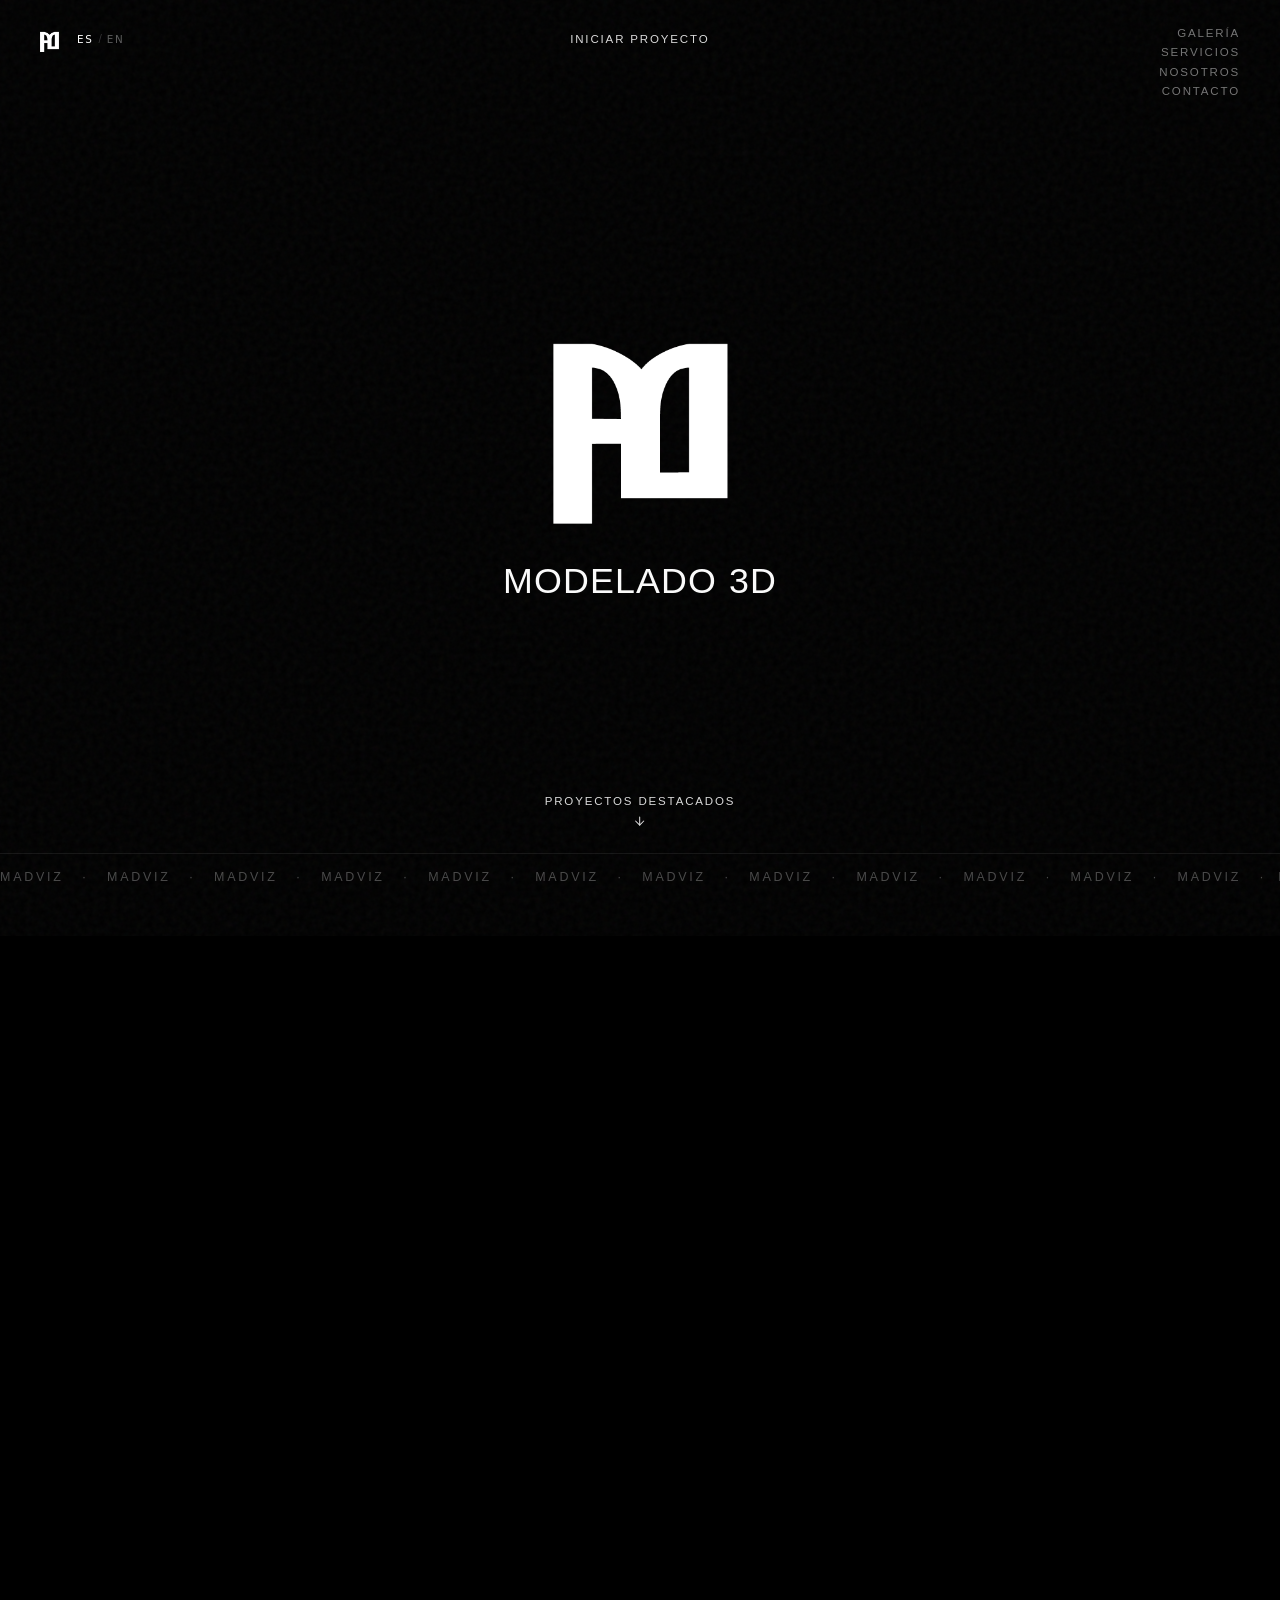
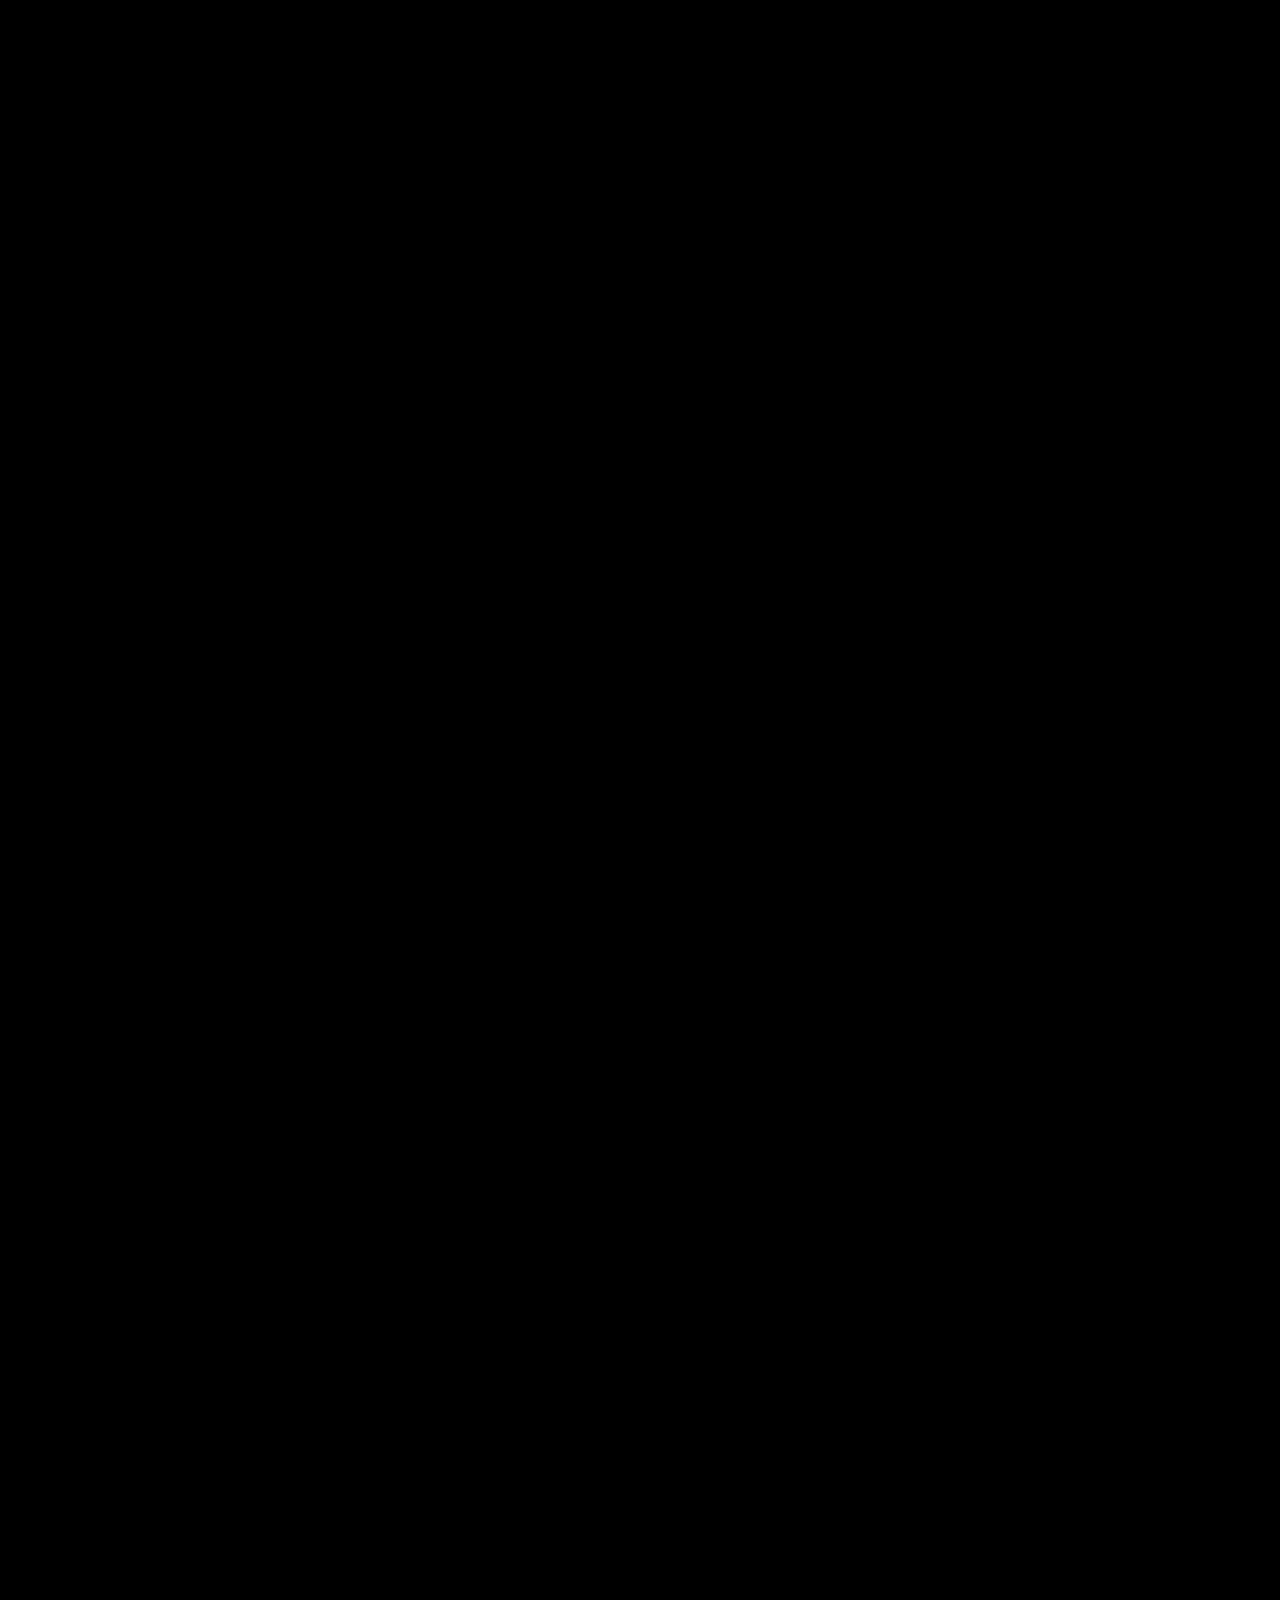
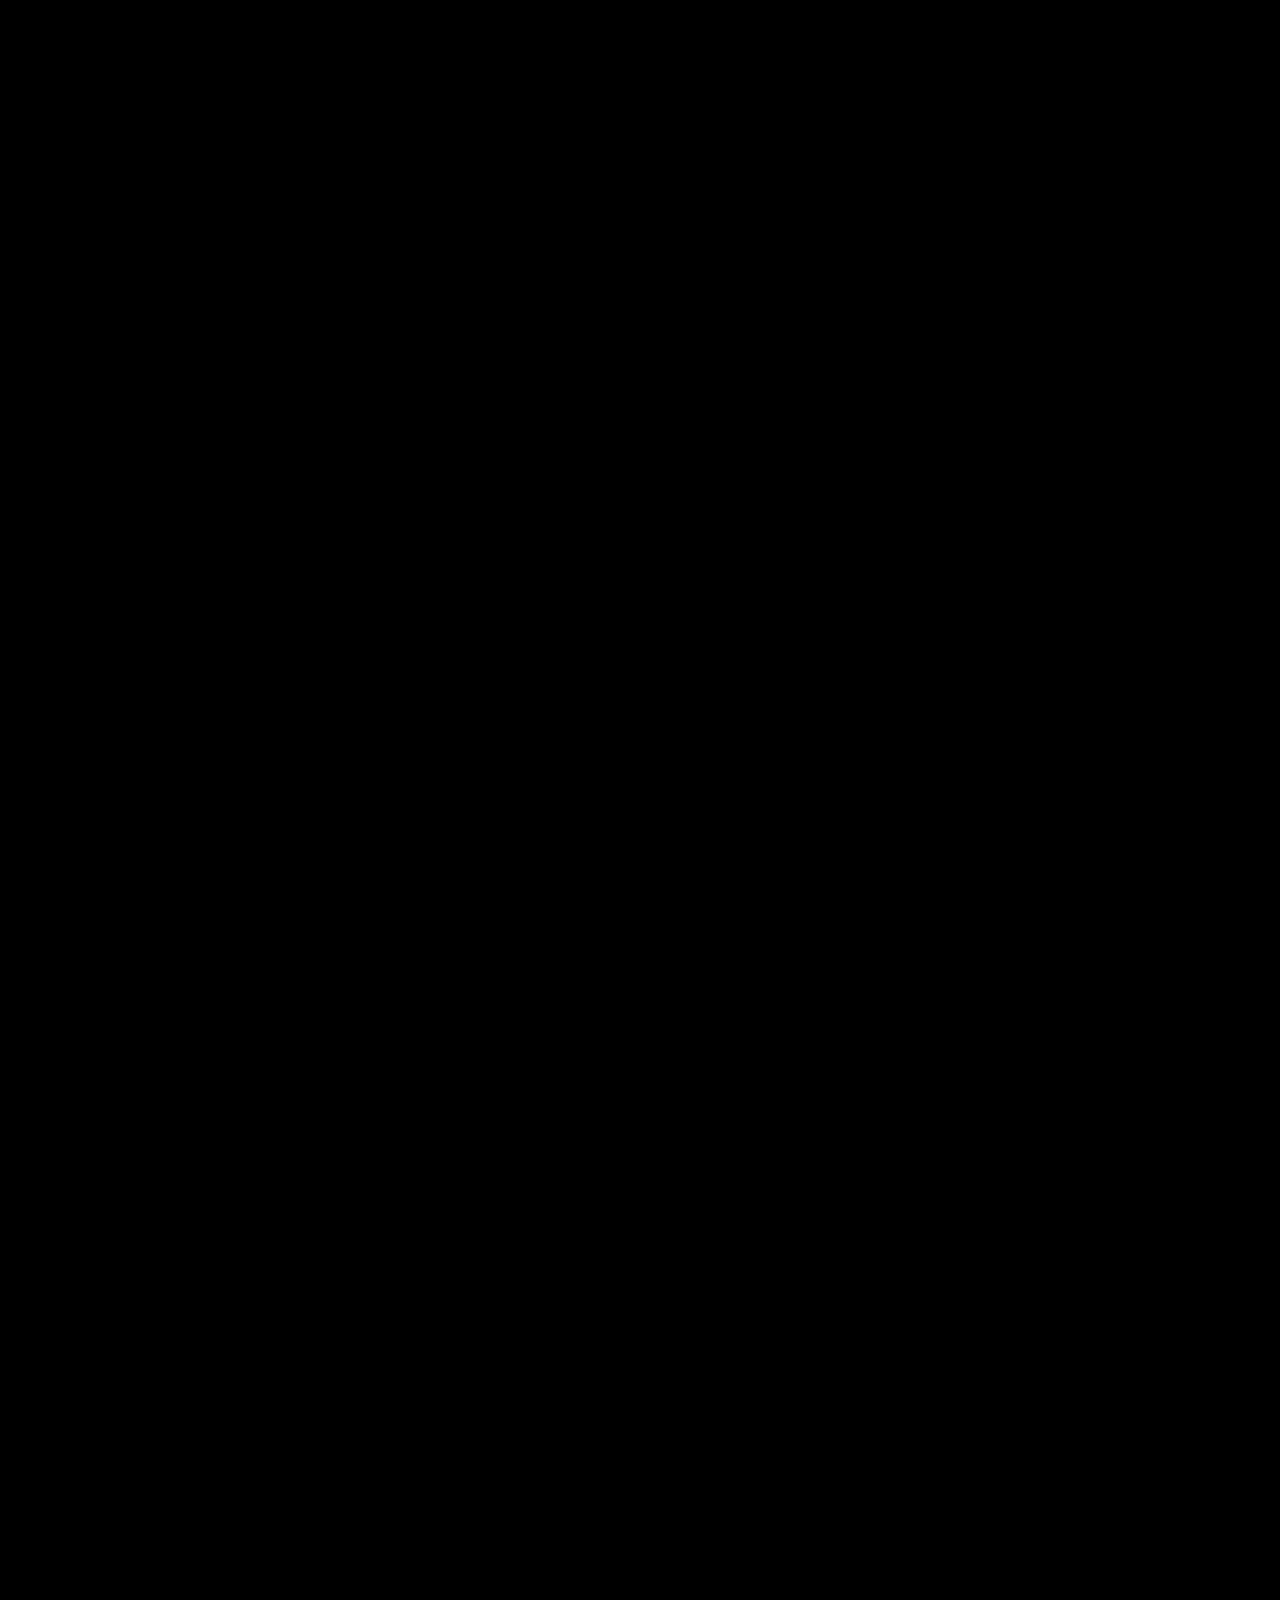
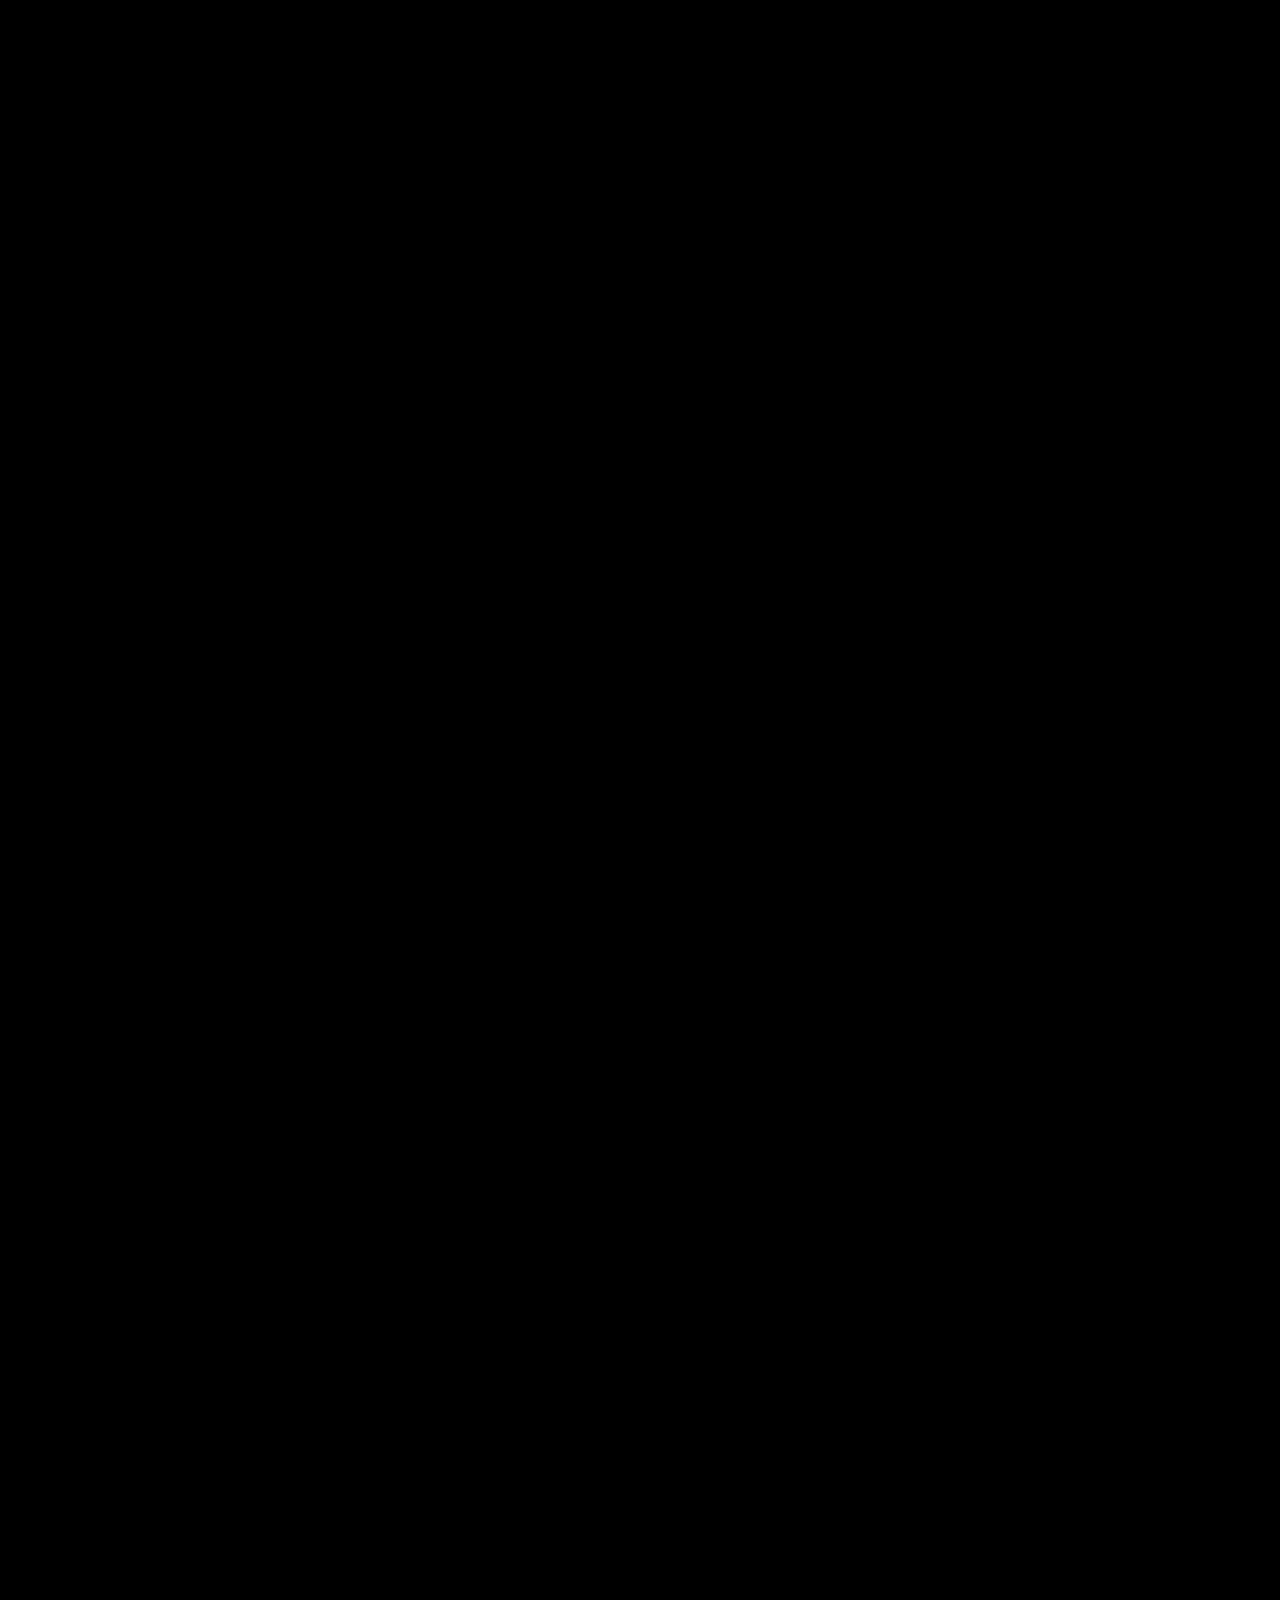
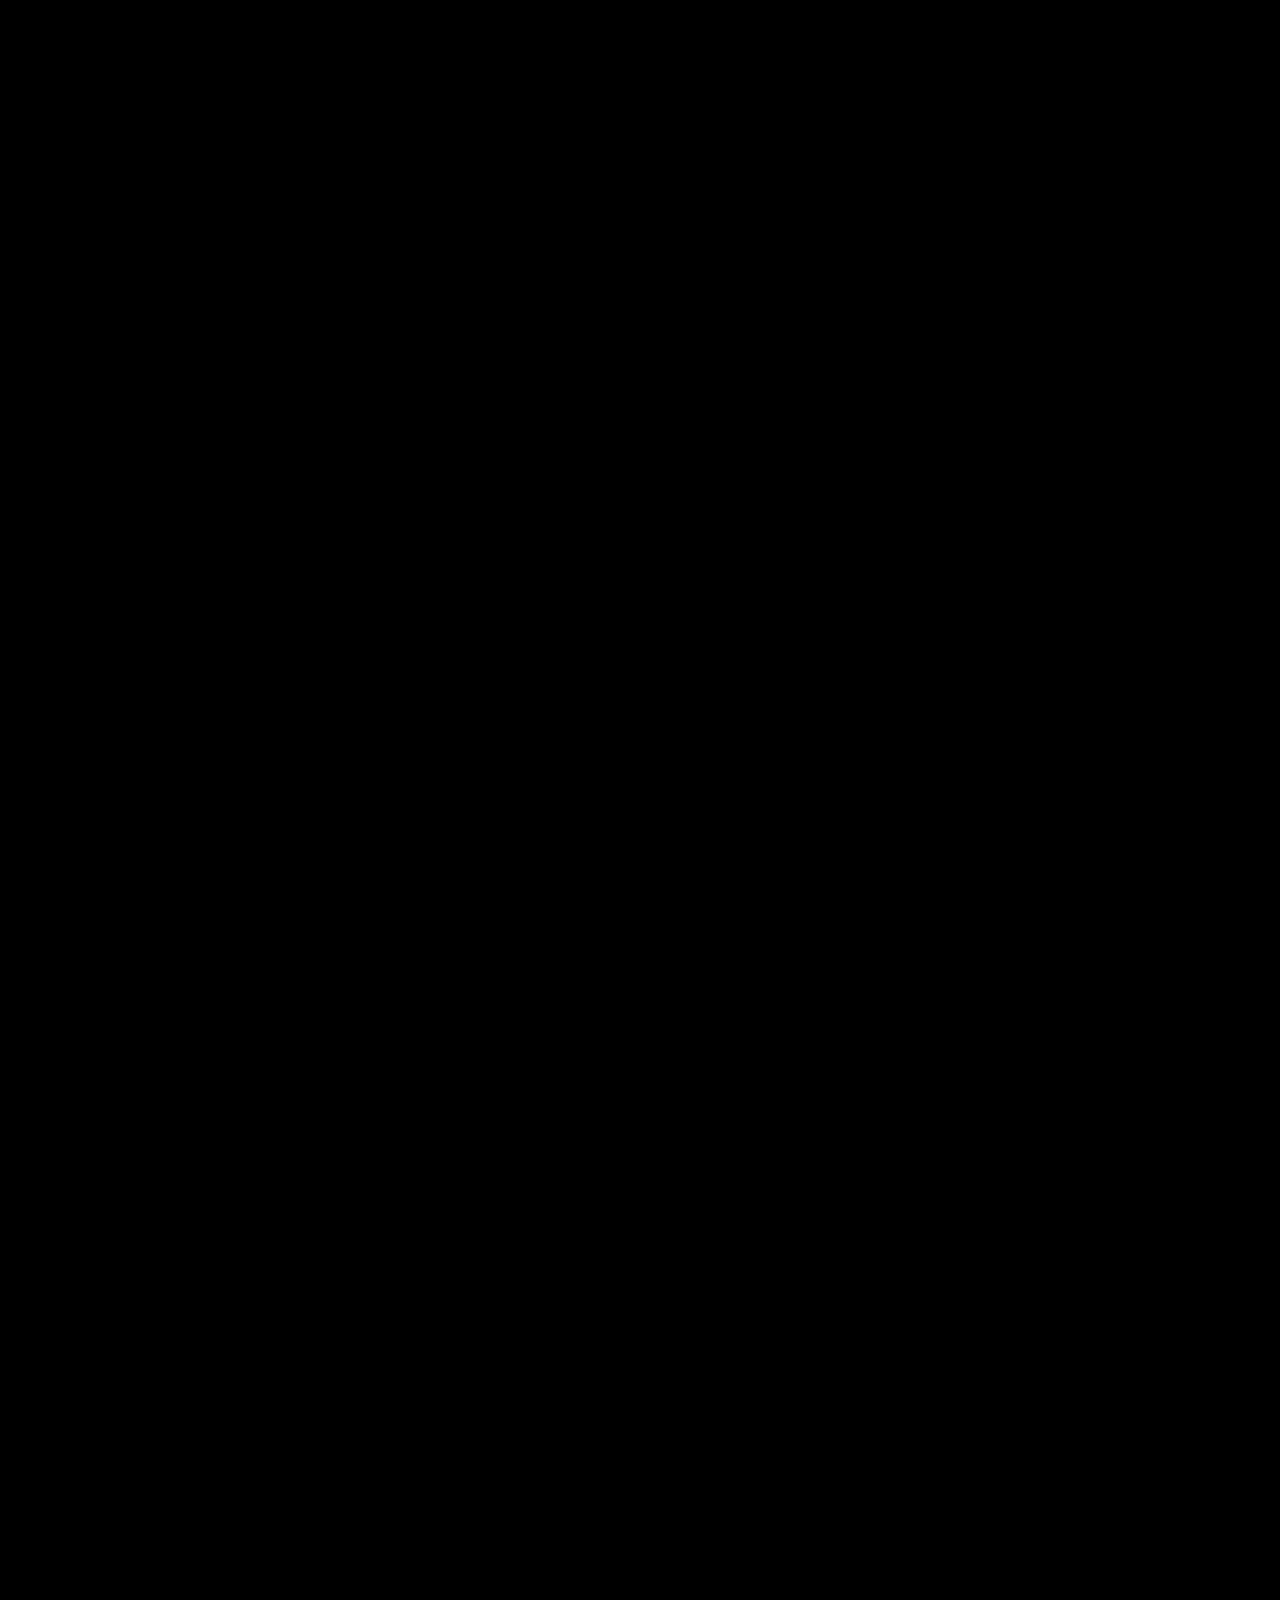
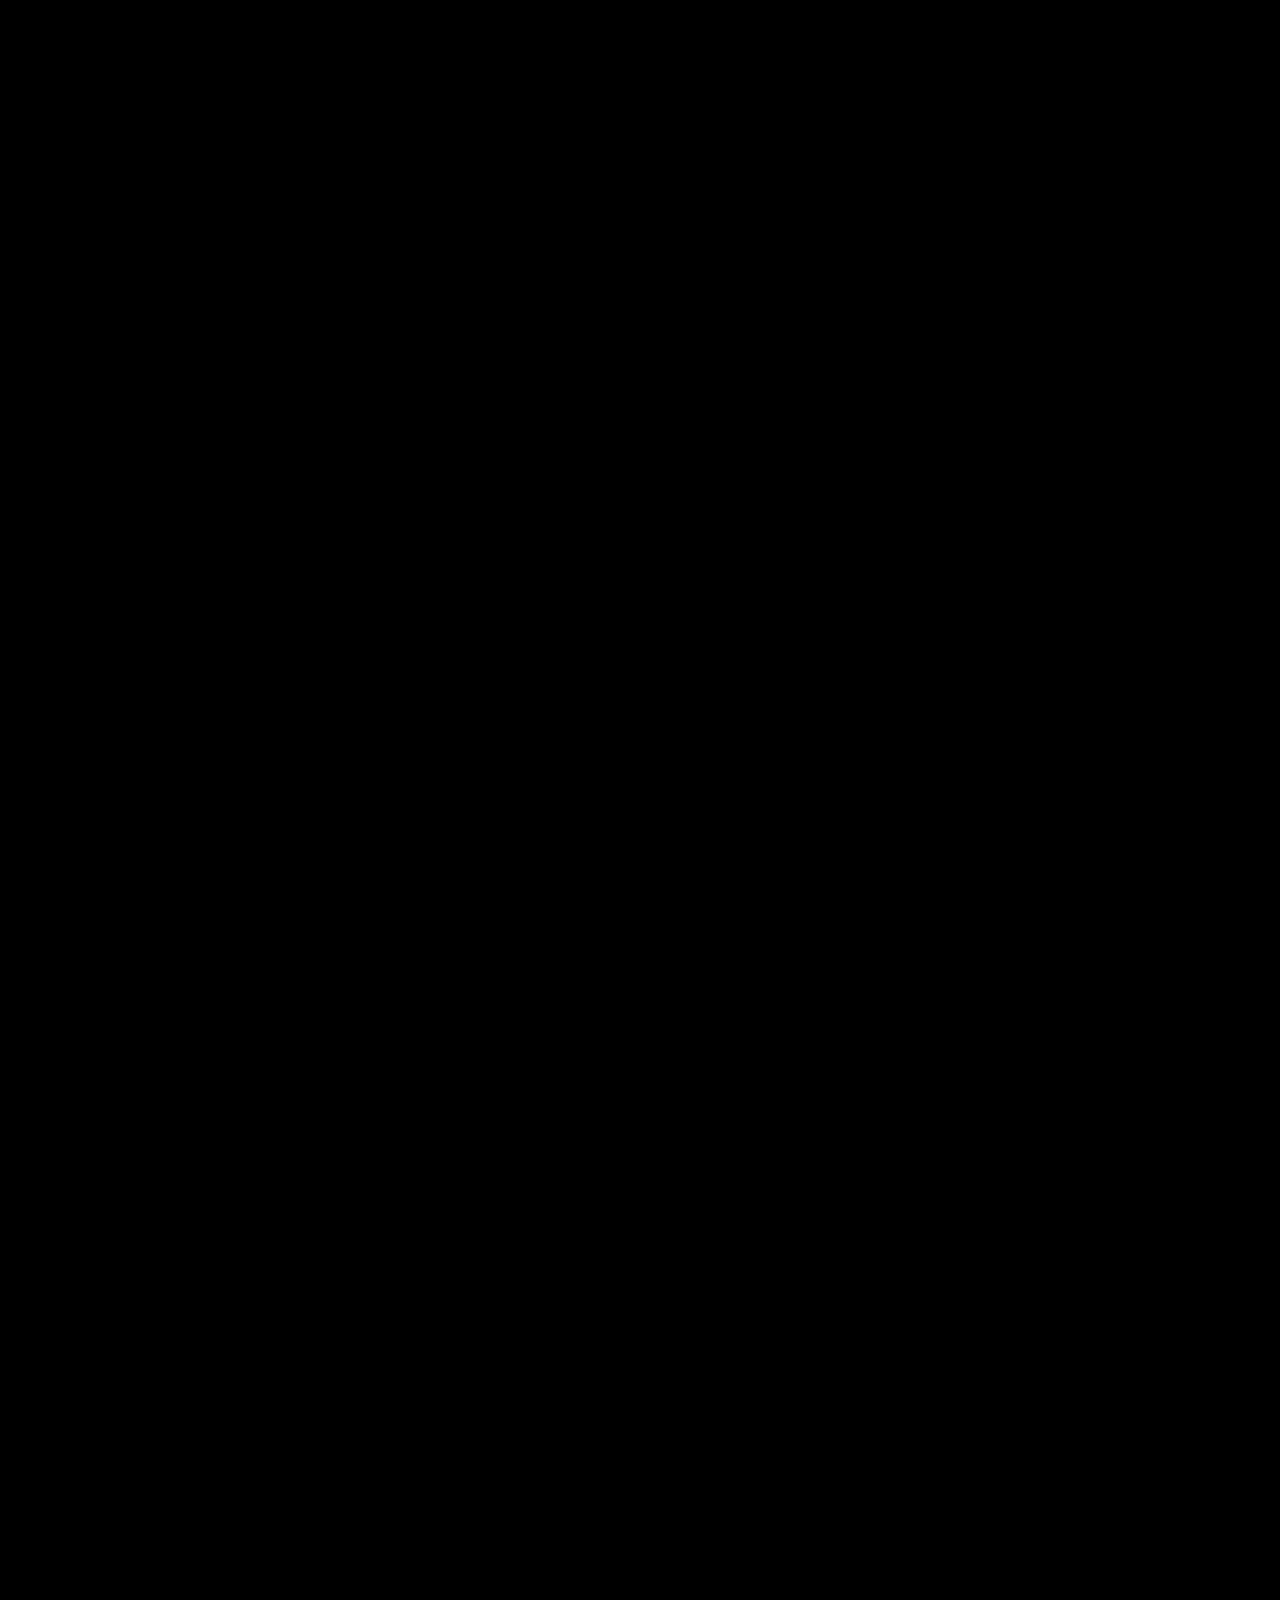
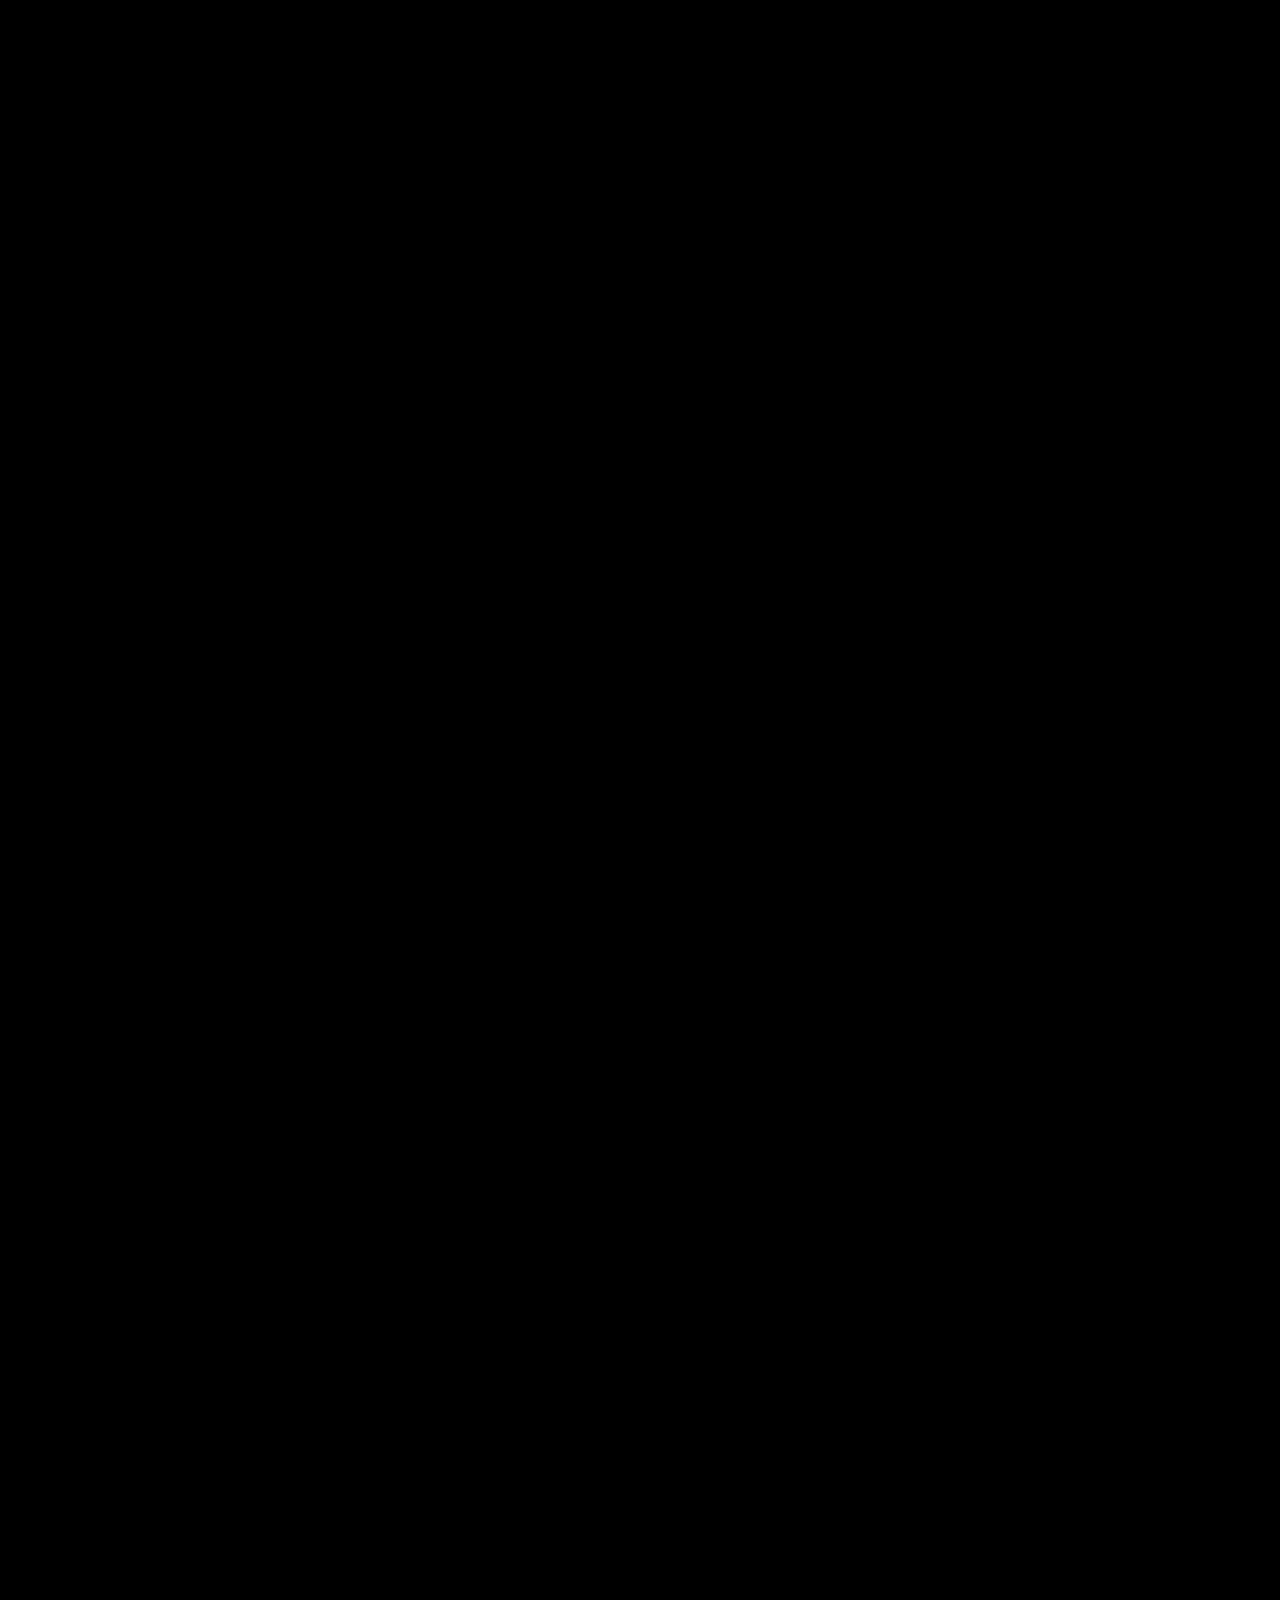
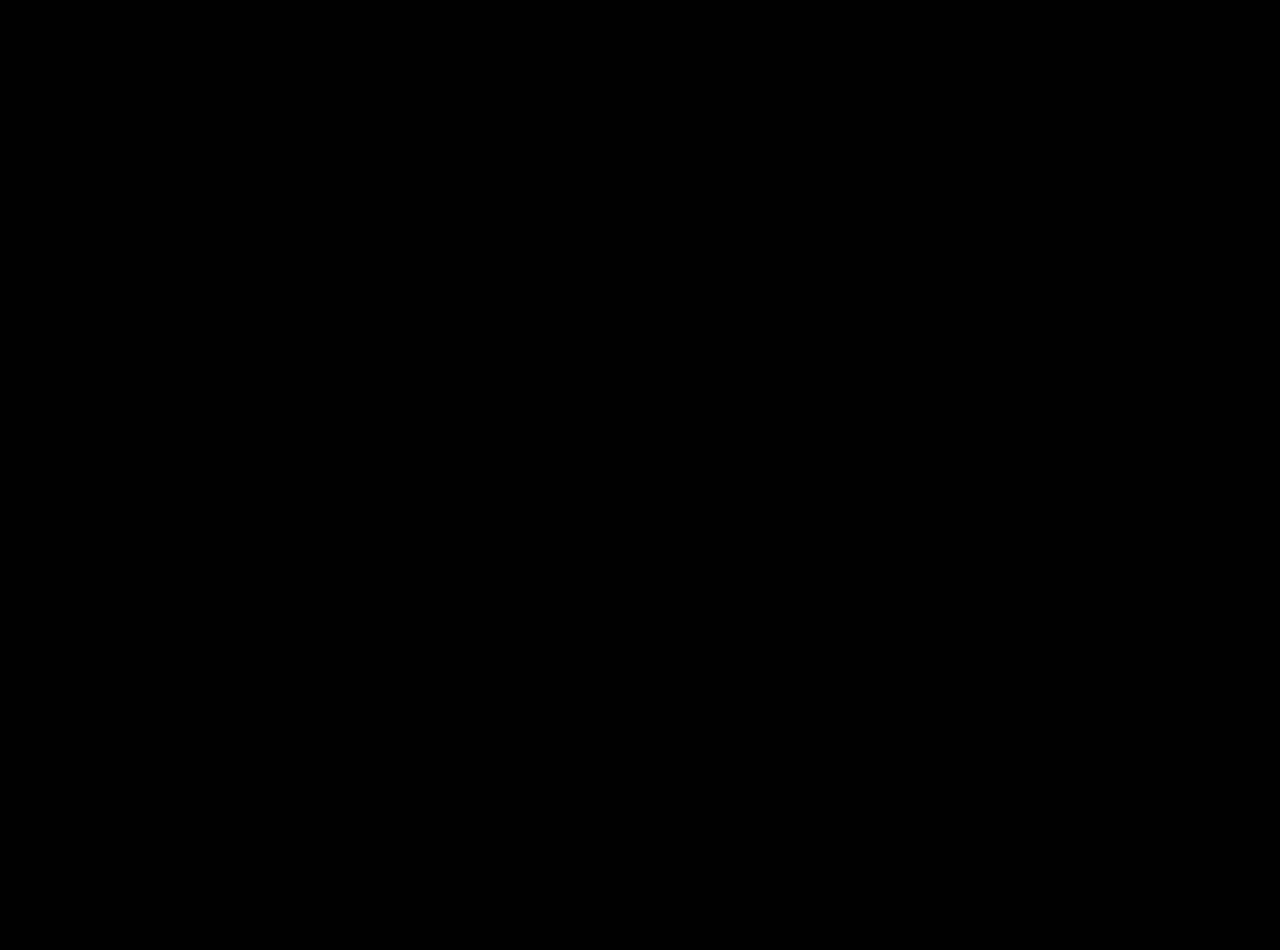
==== index.html @ eae1a510 "Actualizacion de sitio: video mobile vertical optimizado y mejoras de visualizacion" ====
<!DOCTYPE html>
<html lang="es">
<head>
  <meta charset="UTF-8">
  <meta name="viewport" content="width=device-width, initial-scale=1.0">
  <meta name="description" content="MAD 3D Studio — Visualización Arquitectónica, Render 3D y IA. Mar del Plata, Argentina.">
  <title>MADVIZ — Render · Archviz · IA</title>
  <link rel="icon" type="image/png" href="images/logo-bg.png">
  <link rel="stylesheet" href="css/styles.css?v=20260924_v3">
  <style>
    /* Inline fail-safe para garantizar que en móvil NUNCA se muestre Verona aun con caché */
    .video-bg--desktop { display: block; }
    .video-bg--mobile { display: none; }
    html.is-mobile-view .video-bg--desktop { display: none !important; }
    html.is-mobile-view .video-bg--mobile { display: block !important; }
    @media (max-width: 900px), (pointer: coarse), (hover: none) {
      .video-bg--desktop { display: none !important; }
      .video-bg--mobile { display: block !important; }
    }
  </style>
  <script>
    (function() {
      var isMobile = (window.innerWidth <= 900) ||
                     (window.matchMedia && window.matchMedia('(max-width: 900px), (pointer: coarse), (hover: none)').matches) ||
                     /Android|iPhone|iPad|iPod|webOS|BlackBerry|IEMobile|Opera Mini/i.test(navigator.userAgent);
      if (isMobile) {
        document.documentElement.classList.add('is-mobile-view');
      }
    })();
  </script>
</head>
<body class="page-home">

  <!-- ============================================
       MENU OVERLAY (mobile / full-screen)
       ============================================ -->
  <div id="menu-overlay" class="menu-overlay" role="dialog" aria-modal="true" aria-label="Navegación">
    <div class="menu-overlay__header">
      <a href="index.html" class="menu-overlay__logo">
        <img src="images/logo-white.png" alt="MADVIZ">
      </a>
      <button class="menu-overlay__close" aria-label="Cerrar menú">Close</button>
    </div>
    <nav class="menu-overlay__nav">
      <a href="index.html" class="is-active" data-es="Inicio" data-en="Home">Inicio</a>
      <a href="archive.html" data-es="Galería" data-en="Gallery">Galería</a>
      <a href="services.html" data-es="Servicios" data-en="Services">Servicios</a>
      <a href="about.html" data-es="Nosotros" data-en="About">Nosotros</a>
      <a href="#contact" data-es="Contacto" data-en="Contact">Contacto</a>
    </nav>
    <div class="menu-overlay__footer">
      <p>Mar del Plata, Argentina</p>
      <p>© 2025 MAD 3D Studio</p>
    </div>
  </div>


  <!-- ============================================
       HEADER — Logo · ES/EN · Nav
       ============================================ -->
  <header class="site-header">
    <div class="site-header__left">
      <a href="index.html" class="site-header__logo" aria-label="MADVIZ">
        <img src="images/logo-white.png" alt="MADVIZ">
      </a>
      <div class="lang-switcher" aria-label="Idioma">
        <button class="lang-btn is-active" data-lang="es" aria-label="Español">ES</button>
        <span class="lang-sep" aria-hidden="true">/</span>
        <button class="lang-btn" data-lang="en" aria-label="English">EN</button>
      </div>
    </div>

    <div class="header-center">
      <a href="#contact" class="header-cta-btn" data-es="INICIAR PROYECTO" data-en="START A PROJECT">INICIAR PROYECTO</a>
    </div>

    <nav class="site-nav" aria-label="Navegación principal">
      <a href="archive.html" data-es="Galería" data-en="Gallery">Galería</a>
      <a href="services.html" data-es="Servicios" data-en="Services">Servicios</a>
      <a href="about.html" data-es="Nosotros" data-en="About">Nosotros</a>
      <a href="#contact" data-es="Contacto" data-en="Contact">Contacto</a>
      <button class="menu-toggle-mobile" id="menu-toggle" aria-label="Abrir menú">Menu</button>
    </nav>
  </header>


  <!-- Puntero custom dot (monopo style) -->
  <div class="cursor-dot" id="cursor-dot" aria-hidden="true"></div>

  <!-- ============================================
       VIDEO FONDO FIJO (con parallax de mouse + grain)
       ============================================ -->
  <div class="fixed-video-bg" aria-hidden="true">
    <!-- Video Desktop (Horizontal 16:9) -->
    <video class="video-bg video-bg--desktop" autoplay muted loop playsinline webkit-playsinline preload="auto">
      <source src="images/video/Verona%20para%20sitio%20web.mp4" type="video/mp4">
    </video>
    <!-- Video Mobile (Vertical 9:16 - Nativas para WEB) -->
    <video class="video-bg video-bg--mobile" autoplay muted loop playsinline webkit-playsinline preload="auto">
      <source src="images/video/Nativas%20para%20WEB.mp4" type="video/mp4">
    </video>
    <div class="video-bg__overlay"></div>
    <div class="video-bg__grain"></div>
  </div>


  <!-- ============================================
       SCROLLYTELLING STAGE (Home)
       Hero Inicial + 5 Proyectos Cinemáticos
       ============================================ -->
  <main id="gallery" class="scrolly-gallery">
    <div class="scrolly-stage">

      <!-- HERO INICIAL — Logo + Servicios rotativos + Ticker -->
      <div class="hero-stage-layer" id="hero-stage-layer">
        <div class="hero__content">
          <a href="#gallery" class="hero__link" aria-label="Ver proyectos">
            <div class="glitch-logo">
              <img src="images/logo-white.png" alt="MADVIZ" class="hero__logo">
              <div class="glitch-logo__layer glitch-logo__layer--1" aria-hidden="true">
                <img src="images/logo-white.png" alt="">
              </div>
              <div class="glitch-logo__layer glitch-logo__layer--2" aria-hidden="true">
                <img src="images/logo-white.png" alt="">
              </div>
              <div class="glitch-logo__layer glitch-logo__layer--3" aria-hidden="true">
                <img src="images/logo-white.png" alt="">
              </div>
            </div>
            <div class="hero__rotator" id="hero-rotator" aria-live="polite">
              <span class="hero__rotator-item">VISUALIZACIÓN ARQUITECTÓNICA</span>
            </div>
          </a>
        </div>
        <a href="#gallery" class="hero-scroll-btn" id="hero-scroll-projects" aria-label="Ver proyectos destacados">
          <span class="hero-scroll-btn__text" data-es="PROYECTOS DESTACADOS" data-en="FEATURED PROJECTS">PROYECTOS DESTACADOS</span>
          <svg class="hero-scroll-btn__icon" viewBox="0 0 24 24" width="13" height="13" fill="none" stroke="currentColor" stroke-width="1.8" stroke-linecap="round" stroke-linejoin="round" aria-hidden="true">
            <line x1="12" y1="5" x2="12" y2="19"></line>
            <polyline points="19 12 12 19 5 12"></polyline>
          </svg>
        </a>
        <div class="ticker" aria-hidden="true">
          <div class="ticker__track">
            <span class="ticker__item">
              MADVIZ &nbsp;&nbsp;·&nbsp;&nbsp; MADVIZ &nbsp;&nbsp;·&nbsp;&nbsp; MADVIZ &nbsp;&nbsp;·&nbsp;&nbsp; MADVIZ &nbsp;&nbsp;·&nbsp;&nbsp; MADVIZ &nbsp;&nbsp;·&nbsp;&nbsp; MADVIZ &nbsp;&nbsp;·&nbsp;&nbsp; MADVIZ &nbsp;&nbsp;·&nbsp;&nbsp; MADVIZ &nbsp;&nbsp;·&nbsp;&nbsp; MADVIZ &nbsp;&nbsp;·&nbsp;&nbsp; MADVIZ &nbsp;&nbsp;·&nbsp;&nbsp; MADVIZ &nbsp;&nbsp;·&nbsp;&nbsp; MADVIZ &nbsp;&nbsp;·&nbsp;&nbsp;
            </span>
            <span class="ticker__item">
              MADVIZ &nbsp;&nbsp;·&nbsp;&nbsp; MADVIZ &nbsp;&nbsp;·&nbsp;&nbsp; MADVIZ &nbsp;&nbsp;·&nbsp;&nbsp; MADVIZ &nbsp;&nbsp;·&nbsp;&nbsp; MADVIZ &nbsp;&nbsp;·&nbsp;&nbsp; MADVIZ &nbsp;&nbsp;·&nbsp;&nbsp; MADVIZ &nbsp;&nbsp;·&nbsp;&nbsp; MADVIZ &nbsp;&nbsp;·&nbsp;&nbsp; MADVIZ &nbsp;&nbsp;·&nbsp;&nbsp; MADVIZ &nbsp;&nbsp;·&nbsp;&nbsp; MADVIZ &nbsp;&nbsp;·&nbsp;&nbsp; MADVIZ &nbsp;&nbsp;·&nbsp;&nbsp;
            </span>
          </div>
        </div>
      </div>

      <!-- PROYECTO 01 (Fila 1) — Casa Flexa -->
      <div class="project-row" data-project="0">
        <div class="project-header">
          <a href="casa-flexa.html" class="project-title-link" aria-label="Ver galería completa de Casa Flexa">
            <h3 class="project-name" data-es="Casa Flexa" data-en="Casa Flexa">Casa Flexa</h3>
            <span class="project-title-badge">
              <span data-es="Ver galería" data-en="View gallery">Ver galería</span>
              <svg viewBox="0 0 24 24" width="12" height="12" fill="none" stroke="currentColor" stroke-width="2" stroke-linecap="round" stroke-linejoin="round"><line x1="7" y1="17" x2="17" y2="7"></line><polyline points="7 7 17 7 17 17"></polyline></svg>
            </span>
          </a>
        </div>
        <div class="project-grid">
          <a href="images/proyectos/01-casa-flexa/render-01.jpg" class="archive-item" data-index="0" aria-label="Casa Flexa — Render 01" data-project-name="Casa Flexa" data-project-url="casa-flexa.html">
            <img src="images/proyectos/01-casa-flexa/render-01.jpg" alt="Casa Flexa" loading="lazy">
          </a>
          <a href="images/proyectos/01-casa-flexa/render-02.jpeg" class="archive-item" data-index="1" aria-label="Casa Flexa — Render 02" data-project-name="Casa Flexa" data-project-url="casa-flexa.html">
            <img src="images/proyectos/01-casa-flexa/render-02.jpeg" alt="Casa Flexa" loading="lazy">
          </a>
          <a href="images/proyectos/01-casa-flexa/render-03.jpeg" class="archive-item" data-index="2" aria-label="Casa Flexa — Render 03" data-project-name="Casa Flexa" data-project-url="casa-flexa.html">
            <img src="images/proyectos/01-casa-flexa/render-03.jpeg" alt="Casa Flexa" loading="lazy">
          </a>
          <a href="images/proyectos/01-casa-flexa/render-04.jpeg" class="archive-item" data-index="3" aria-label="Casa Flexa — Render 04" data-project-name="Casa Flexa" data-project-url="casa-flexa.html">
            <img src="images/proyectos/01-casa-flexa/render-04.jpeg" alt="Casa Flexa" loading="lazy">
          </a>
        </div>
      </div>

      <!-- PROYECTO 02 (Fila 2) — Edificio Aura I -->
      <div class="project-row" data-project="1">
        <div class="project-header">
          <a href="edificio-aura-i.html" class="project-title-link" aria-label="Ver galería completa de Edificio Aura I">
            <h3 class="project-name" data-es="Edificio Aura I" data-en="Edificio Aura I">Edificio Aura I</h3>
            <span class="project-title-badge">
              <span data-es="Ver galería" data-en="View gallery">Ver galería</span>
              <svg viewBox="0 0 24 24" width="12" height="12" fill="none" stroke="currentColor" stroke-width="2" stroke-linecap="round" stroke-linejoin="round"><line x1="7" y1="17" x2="17" y2="7"></line><polyline points="7 7 17 7 17 17"></polyline></svg>
            </span>
          </a>
        </div>
        <div class="project-grid">
          <a href="images/proyectos/02-edificio-aura-i/render-05.png" class="archive-item" data-index="4" aria-label="Edificio Aura I — Render 05" data-project-name="Edificio Aura I" data-project-url="edificio-aura-i.html">
            <img src="images/proyectos/02-edificio-aura-i/render-05.png" alt="Edificio Aura I" loading="lazy">
          </a>
          <a href="images/proyectos/02-edificio-aura-i/render-06.png" class="archive-item" data-index="5" aria-label="Edificio Aura I — Render 06" data-project-name="Edificio Aura I" data-project-url="edificio-aura-i.html">
            <img src="images/proyectos/02-edificio-aura-i/render-06.png" alt="Edificio Aura I" loading="lazy">
          </a>
          <a href="images/proyectos/02-edificio-aura-i/render-07.png" class="archive-item" data-index="6" aria-label="Edificio Aura I — Render 07" data-project-name="Edificio Aura I" data-project-url="edificio-aura-i.html">
            <img src="images/proyectos/02-edificio-aura-i/render-07.png" alt="Edificio Aura I" loading="lazy">
          </a>
          <a href="images/proyectos/02-edificio-aura-i/render-08.png" class="archive-item" data-index="7" aria-label="Edificio Aura I — Render 08" data-project-name="Edificio Aura I" data-project-url="edificio-aura-i.html">
            <img src="images/proyectos/02-edificio-aura-i/render-08.png" alt="Edificio Aura I" loading="lazy">
          </a>
        </div>
      </div>

      <!-- PROYECTO 03 (Fila 3) — Edificio Verona -->
      <div class="project-row" data-project="2">
        <div class="project-header">
          <a href="edificio-verona.html" class="project-title-link" aria-label="Ver galería completa de Edificio Verona">
            <h3 class="project-name" data-es="Edificio Verona" data-en="Edificio Verona">Edificio Verona</h3>
            <span class="project-title-badge">
              <span data-es="Ver galería" data-en="View gallery">Ver galería</span>
              <svg viewBox="0 0 24 24" width="12" height="12" fill="none" stroke="currentColor" stroke-width="2" stroke-linecap="round" stroke-linejoin="round"><line x1="7" y1="17" x2="17" y2="7"></line><polyline points="7 7 17 7 17 17"></polyline></svg>
            </span>
          </a>
        </div>
        <div class="project-grid">
          <a href="images/proyectos/03-edificio-verona/render-09.jpeg" class="archive-item" data-index="8" aria-label="Edificio Verona — Render 09" data-project-name="Edificio Verona" data-project-url="edificio-verona.html">
            <img src="images/proyectos/03-edificio-verona/render-09.jpeg" alt="Edificio Verona" loading="lazy">
          </a>
          <a href="images/proyectos/03-edificio-verona/render-10.jpeg" class="archive-item" data-index="9" aria-label="Edificio Verona — Render 10" data-project-name="Edificio Verona" data-project-url="edificio-verona.html">
            <img src="images/proyectos/03-edificio-verona/render-10.jpeg" alt="Edificio Verona" loading="lazy">
          </a>
          <a href="images/proyectos/03-edificio-verona/render-11.jpg" class="archive-item" data-index="10" aria-label="Edificio Verona — Render 11" data-project-name="Edificio Verona" data-project-url="edificio-verona.html">
            <img src="images/proyectos/03-edificio-verona/render-11.jpg" alt="Edificio Verona" loading="lazy">
          </a>
          <a href="images/proyectos/03-edificio-verona/render-12.jpeg" class="archive-item" data-index="11" aria-label="Edificio Verona — Render 12" data-project-name="Edificio Verona" data-project-url="edificio-verona.html">
            <img src="images/proyectos/03-edificio-verona/render-12.jpeg" alt="Edificio Verona" loading="lazy">
          </a>
        </div>
      </div>

      <!-- PROYECTO 04 (Fila 4) — Viviendas Chiuso -->
      <div class="project-row" data-project="3">
        <div class="project-header">
          <a href="viviendas-chiuso.html" class="project-title-link" aria-label="Ver galería completa de Viviendas Chiuso">
            <h3 class="project-name" data-es="Viviendas Chiuso" data-en="Viviendas Chiuso">Viviendas Chiuso</h3>
            <span class="project-title-badge">
              <span data-es="Ver galería" data-en="View gallery">Ver galería</span>
              <svg viewBox="0 0 24 24" width="12" height="12" fill="none" stroke="currentColor" stroke-width="2" stroke-linecap="round" stroke-linejoin="round"><line x1="7" y1="17" x2="17" y2="7"></line><polyline points="7 7 17 7 17 17"></polyline></svg>
            </span>
          </a>
        </div>
        <div class="project-grid">
          <a href="images/proyectos/04-viviendas-chiuso/render-13.jpeg" class="archive-item" data-index="12" aria-label="Viviendas Chiuso — Render 13" data-project-name="Viviendas Chiuso" data-project-url="viviendas-chiuso.html">
            <img src="images/proyectos/04-viviendas-chiuso/render-13.jpeg" alt="Viviendas Chiuso" loading="lazy">
          </a>
          <a href="images/proyectos/04-viviendas-chiuso/render-14.jpeg" class="archive-item" data-index="13" aria-label="Viviendas Chiuso — Render 14" data-project-name="Viviendas Chiuso" data-project-url="viviendas-chiuso.html">
            <img src="images/proyectos/04-viviendas-chiuso/render-14.jpeg" alt="Viviendas Chiuso" loading="lazy">
          </a>
          <a href="images/proyectos/04-viviendas-chiuso/render-15.jpeg" class="archive-item" data-index="14" aria-label="Viviendas Chiuso — Render 15" data-project-name="Viviendas Chiuso" data-project-url="viviendas-chiuso.html">
            <img src="images/proyectos/04-viviendas-chiuso/render-15.jpeg" alt="Viviendas Chiuso" loading="lazy">
          </a>
          <a href="images/proyectos/04-viviendas-chiuso/render-16.jpeg" class="archive-item" data-index="15" aria-label="Viviendas Chiuso — Render 16" data-project-name="Viviendas Chiuso" data-project-url="viviendas-chiuso.html">
            <img src="images/proyectos/04-viviendas-chiuso/render-16.jpeg" alt="Viviendas Chiuso" loading="lazy">
          </a>
        </div>
      </div>

      <!-- PROYECTO 05 (Fila 5) — Edificio Ankara II -->
      <div class="project-row" data-project="4">
        <div class="project-header">
          <a href="edificio-ankara-ii.html" class="project-title-link" aria-label="Ver galería completa de Edificio Ankara II">
            <h3 class="project-name" data-es="Edificio Ankara II" data-en="Edificio Ankara II">Edificio Ankara II</h3>
            <span class="project-title-badge">
              <span data-es="Ver galería" data-en="View gallery">Ver galería</span>
              <svg viewBox="0 0 24 24" width="12" height="12" fill="none" stroke="currentColor" stroke-width="2" stroke-linecap="round" stroke-linejoin="round"><line x1="7" y1="17" x2="17" y2="7"></line><polyline points="7 7 17 7 17 17"></polyline></svg>
            </span>
          </a>
        </div>
        <div class="project-grid">
          <a href="images/proyectos/05-edificio-ankara%20ii/render-17.jpg" class="archive-item" data-index="16" aria-label="Edificio Ankara II — Render 17" data-project-name="Edificio Ankara II" data-project-url="edificio-ankara-ii.html">
            <img src="images/proyectos/05-edificio-ankara%20ii/render-17.jpg" alt="Edificio Ankara II" loading="lazy">
          </a>
          <a href="images/proyectos/05-edificio-ankara%20ii/render-18.jpg" class="archive-item" data-index="17" aria-label="Edificio Ankara II — Render 18" data-project-name="Edificio Ankara II" data-project-url="edificio-ankara-ii.html">
            <img src="images/proyectos/05-edificio-ankara%20ii/render-18.jpg" alt="Edificio Ankara II" loading="lazy">
          </a>
          <a href="images/proyectos/05-edificio-ankara%20ii/render-19.jpg" class="archive-item" data-index="18" aria-label="Edificio Ankara II — Render 19" data-project-name="Edificio Ankara II" data-project-url="edificio-ankara-ii.html">
            <img src="images/proyectos/05-edificio-ankara%20ii/render-19.jpg" alt="Edificio Ankara II" loading="lazy">
          </a>
          <a href="images/proyectos/05-edificio-ankara%20ii/render-20.jpg" class="archive-item" data-index="19" aria-label="Edificio Ankara II — Render 20" data-project-name="Edificio Ankara II" data-project-url="edificio-ankara-ii.html">
            <img src="images/proyectos/05-edificio-ankara%20ii/render-20.jpg" alt="Edificio Ankara II" loading="lazy">
          </a>
        </div>
      </div>

      <!-- CAPA FINAL (Scrollytelling) — CONTACTO -->
      <div class="contact-stage-layer" id="contact">
        <div class="contact-stage-content">
          <p class="contact-eyebrow scrolly-contact-item" data-es="Trabajemos juntos" data-en="Let's work together">Trabajemos juntos</p>

          <h2 class="contact-title scrolly-contact-item" data-es="Contacto" data-en="Contact">Contacto</h2>

          <div class="contact-email-wrap scrolly-contact-item">
            <a href="https://mail.google.com/mail/?view=cm&fs=1&to=studiomad.3d@gmail.com"
               target="_blank" rel="noopener"
               class="contact-email">
              studiomad.3d@gmail.com
            </a>
          </div>

          <form id="quick-gmail-form" class="quick-gmail-form" onsubmit="return sendViaGmail(event);">
            <div class="form-group scrolly-contact-item" id="contact-field-subject">
              <label for="gmail-subject" class="form-label" data-es="Asunto" data-en="Subject">Asunto</label>
              <input type="text"
                     id="gmail-subject"
                     class="form-input"
                     value="Quiero cotizar mi proyecto"
                     data-val-es="Quiero cotizar mi proyecto"
                     data-val-en="I want to quote my project"
                     required>
            </div>

            <div class="form-group scrolly-contact-item" id="contact-field-message">
              <label for="gmail-message" class="form-label" data-es="Mensaje" data-en="Message">Mensaje</label>
              <textarea id="gmail-message"
                        class="form-textarea"
                        rows="3"
                        placeholder="Escribe aquí los detalles de tu proyecto (tipología, renders necesarios, plazos)..."
                        data-placeholder-es="Escribe aquí los detalles de tu proyecto (tipología, renders necesarios, plazos)..."
                        data-placeholder-en="Write your project details here (typology, required renders, deadlines)..."
                        required></textarea>
            </div>

            <div class="contact-btn-wrap scrolly-contact-item" id="contact-field-btn">
              <button type="submit" class="contact-send-btn">
                <span data-es="ENVIAR VÍA GMAIL" data-en="SEND VIA GMAIL">ENVIAR VÍA GMAIL</span>
                <svg viewBox="0 0 24 24" width="15" height="15" fill="none" stroke="currentColor" stroke-width="1.8" stroke-linecap="round" stroke-linejoin="round">
                  <line x1="22" y1="2" x2="11" y2="13"></line>
                  <polygon points="22 2 15 22 11 13 2 9 22 2"></polygon>
                </svg>
              </button>
            </div>
          </form>

          <div class="contact-social scrolly-contact-item" id="contact-field-social">
            <a href="https://www.instagram.com/mad__viz/" target="_blank" rel="noopener">Instagram</a>
            <span class="sep">·</span>
            <a href="https://www.behance.net/madviz" target="_blank" rel="noopener">Behance</a>
          </div>
        </div>

        <footer class="contact-stage-footer scrolly-contact-item">
          <p>© 2025 MAD 3D Studio</p>
          <p>Mar del Plata, Argentina</p>
        </footer>
      </div>

    </div>
  </main>


  <!-- ============================================
       LIGHTBOX
       ============================================ -->
  <div id="lightbox" class="lightbox" role="dialog" aria-modal="true" aria-hidden="true">
    <button class="lightbox__close" aria-label="Cerrar">Close</button>
    <button class="lightbox__nav lightbox__nav--prev" aria-label="Anterior">
      <svg viewBox="0 0 24 24" width="28" height="28" fill="none" stroke="currentColor" stroke-width="1.2" stroke-linecap="round" stroke-linejoin="round"><polyline points="15 18 9 12 15 6"></polyline></svg>
    </button>
    <div class="lightbox__stage">
      <img id="lightbox-img" class="lightbox__img" src="" alt="Render">
      <div class="lightbox__info">
        <div class="lightbox__project-meta">
          <span id="lightbox-project-name" class="lightbox__project-name">Casa Flexa</span>
          <a id="lightbox-project-link" href="casa-flexa.html" class="lightbox__project-btn">
            <span data-es="Ver galería del proyecto" data-en="View project gallery">Ver galería del proyecto</span>
            <svg viewBox="0 0 24 24" width="13" height="13" fill="none" stroke="currentColor" stroke-width="1.8" stroke-linecap="round" stroke-linejoin="round">
              <line x1="5" y1="12" x2="19" y2="12"></line>
              <polyline points="12 5 19 12 12 19"></polyline>
            </svg>
          </a>
        </div>
        <span id="lightbox-counter" class="lightbox__counter">01 / 20</span>
      </div>
    </div>
    <button class="lightbox__nav lightbox__nav--next" aria-label="Siguiente">
      <svg viewBox="0 0 24 24" width="28" height="28" fill="none" stroke="currentColor" stroke-width="1.2" stroke-linecap="round" stroke-linejoin="round"><polyline points="9 18 15 12 9 6"></polyline></svg>
    </button>
  </div>


  <!-- GSAP Core & ScrollTrigger (locales) -->
  <script src="js/gsap.min.js"></script>
  <script src="js/ScrollTrigger.min.js"></script>
  <script src="js/main.js?v=20260924_v3"></script>
</body>
</html>
---- css/styles.css ----
/* ============================================
   MADVIZ — Portfolio Website
   Tipografía Oficial: Roobert (monopo.vn)
   Monocromático: #000000 · #ffffff · #6d6d6d
   ============================================ */

/* ---- Fuentes Oficiales monopo.vn (Roobert WOFF2) ---- */
@font-face {
  font-family: 'Roobert';
  src: url('../fonts/Roobert-Light.woff2') format('woff2');
  font-weight: 300;
  font-style: normal;
  font-display: swap;
}

@font-face {
  font-family: 'Roobert';
  src: url('../fonts/Roobert-Regular.woff2') format('woff2');
  font-weight: 400;
  font-style: normal;
  font-display: swap;
}

@font-face {
  font-family: 'Roobert';
  src: url('../fonts/Roobert-Medium.woff2') format('woff2');
  font-weight: 500;
  font-style: normal;
  font-display: swap;
}

@font-face {
  font-family: 'Roobert';
  src: url('../fonts/Roobert-SemiBold.woff2') format('woff2');
  font-weight: 600;
  font-style: normal;
  font-display: swap;
}

@font-face {
  font-family: 'Roobert';
  src: url('../fonts/Roobert-Bold.woff2') format('woff2');
  font-weight: 700;
  font-style: normal;
  font-display: swap;
}

/* Fallback Google Fonts: Raleway (Display consistente en todo el sitio) & Inter */
@import url('https://fonts.googleapis.com/css2?family=Raleway:ital,wght@0,200;0,300;0,400;0,500;0,600;0,700;1,300;1,600&family=Inter:wght@300;400;500;600&display=swap');

/* ---- Variables ---- */
:root {
  /* Colores — monopo DESIGN.md */
  --black:      #000000;   /* Obsidian — texto primario */
  --white:      #ffffff;   /* Paper — texto sobre oscuro */
  --inkstone:   #181818;   /* Footer, secundario */
  --felt:       #6d6d6d;   /* Felt Gray — muted helpers */
  --slate:      #636363;   /* Slate Pill — filled button */
  --ash:        #9a9a9a;   /* Ash Mist — disabled / low-contrast */
  --pewter:     #808080;   /* Pewter — hover mid-tone */

  /* Tipografía oficial consistente en todo el sitio (Inicio, Contacto, Nosotros) */
  --font-display: 'Raleway', 'Inter', -apple-system, BlinkMacSystemFont, sans-serif;
  --font-body:    'Raleway', 'Inter', -apple-system, BlinkMacSystemFont, sans-serif;
  --font-micro:   'Raleway', system-ui, -apple-system, BlinkMacSystemFont, sans-serif;

  /* Ease monopo: cubic-bezier(0.19, 1, 0.22, 1) */
  --ease-fluid: cubic-bezier(0.19, 1, 0.22, 1);
  --ease-std:   cubic-bezier(0.25, 1, 0.5, 1);
  --t-fast:  0.3s;
  --t-mid:   0.7s;
  --t-slow:  1.1s;
  --t-fluid: 1.25s;

  /* Layout — base 4px, max-width 1078px */
  --max-w:      1078px;
  --gap-section: 46px;
  --gap-el:      14px;
  --radius-pill: 75px;
  --radius-card: 0px;
}

/* ---- Reset ---- */
*, *::before, *::after { box-sizing: border-box; margin: 0; padding: 0; }
html { scroll-behavior: smooth; overflow-x: hidden; }
body {
  font-family: var(--font-body);
  color: var(--white);
  background: var(--black);
  overflow-x: hidden;
  -webkit-font-smoothing: antialiased;
  -moz-osx-font-smoothing: grayscale;
}
a { text-decoration: none; color: inherit; }
img { display: block; max-width: 100%; }
button { cursor: pointer; background: none; border: none; padding: 0; color: inherit; }


/* ============================================
   MENU OVERLAY — Full screen, estilo monopo
   ============================================ */
.menu-overlay {
  position: fixed;
  inset: 0;
  background: var(--black);
  z-index: 1000;
  display: flex;
  flex-direction: column;
  padding: 2rem 2.5rem;
  opacity: 0;
  visibility: hidden;
  transition: opacity 0.5s ease, visibility 0.5s ease;
}

.menu-overlay.is-open {
  opacity: 1;
  visibility: visible;
}

/* Cabecera del overlay: logo izq, cerrar der */
.menu-overlay__header {
  display: flex;
  align-items: center;
  justify-content: space-between;
  flex-shrink: 0;
}

/* Logo dentro del menú */
.menu-overlay__logo {
  display: flex;
  align-items: center;
}
.menu-overlay__logo img {
  height: 30px;
  width: auto;
}

/* Botón cerrar — texto "CLOSE" */
.menu-overlay__close {
  font-family: var(--font-display);
  font-size: 0.7rem;
  font-weight: 400;
  letter-spacing: 0.18em;
  color: rgba(255,255,255,0.45);
  text-transform: uppercase;
  transition: color var(--t-fast) ease;
  cursor: pointer;
}
.menu-overlay__close:hover { color: var(--white); }

/* Links del menú — enormes, weight 300, letter-spacing: 0 */
.menu-overlay__nav {
  flex: 1;
  display: flex;
  flex-direction: column;
  justify-content: center;
  gap: 0;
  padding-left: 0;
}

.menu-overlay__nav a {
  font-family: var(--font-display);
  font-size: clamp(3.2rem, 8.5vw, 7rem);
  font-weight: 300;
  line-height: 1.0;
  letter-spacing: 0em;
  color: rgba(255,255,255,0.8);
  text-transform: uppercase;
  display: block;
  transition: color 0.25s ease, opacity 0.25s ease;
}

.menu-overlay__nav a:hover {
  color: var(--white);
}

.menu-overlay__nav a.is-active {
  color: rgba(255,255,255,0.18);
  pointer-events: none;
}


/* Footer del overlay */
.menu-overlay__footer {
  flex-shrink: 0;
  display: flex;
  justify-content: space-between;
  align-items: flex-end;
  padding-top: 2rem;
}

.menu-overlay__footer p {
  font-family: var(--font-display);
  font-size: 0.68rem;
  letter-spacing: 0.12em;
  color: rgba(255,255,255,0.2);
  text-transform: uppercase;
}



/* ============================================
   SITE HEADER — Logo izq · Lang center · Nav der
   Estilo monopo.vn
   ============================================ */
.site-header {
  position: fixed;
  top: 0; left: 0; right: 0;
  z-index: 100;
  padding: 1.6rem 2.5rem;
  display: flex;
  align-items: flex-start;
  justify-content: space-between;
  pointer-events: none;
}

.site-header__left,
.header-center,
.site-nav {
  pointer-events: auto;
}

/* Izquierda del Header: Logo + Selector de idioma ES/EN */
.site-header__left {
  display: flex;
  align-items: center;
  gap: 1.1rem;
  height: 26px;
  flex-shrink: 0;
}

/* Logo izquierda */
.site-header__logo {
  display: flex;
  align-items: center;
  flex-shrink: 0;
}
.site-header__logo img {
  height: 26px;
  width: auto;
  display: block;
}

/* Selector de idioma — justo al lado derecho del logotipo de MAD */
.lang-switcher {
  display: flex;
  align-items: center;
  gap: 5px;
}
.lang-btn {
  font-family: var(--font-micro);
  font-size: 0.65rem;
  font-weight: 400;
  letter-spacing: 0.16em;
  color: rgba(255, 255, 255, 0.35);
  text-transform: uppercase;
  cursor: pointer;
  padding: 0;
  transition: color 0.2s ease;
  background: none;
  border: none;
}
.lang-btn.is-active { color: var(--white); }
.lang-btn:hover:not(.is-active) { color: rgba(255, 255, 255, 0.75); }
.lang-sep {
  font-family: var(--font-micro);
  font-size: 0.62rem;
  color: rgba(255, 255, 255, 0.2);
  user-select: none;
}

/* ---- Centro del Header: INICIAR PROYECTO (Texto sin contorno, centrado) ---- */
.header-center {
  position: absolute;
  left: 50%;
  top: 1.6rem;
  transform: translateX(-50%);
  display: flex;
  align-items: center;
  justify-content: center;
  height: 26px;
  z-index: 105;
  transition: opacity 0.4s ease, transform 0.4s var(--ease-std);
}

body.page-contact .header-center,
body.in-contact-section .header-center {
  opacity: 0;
  pointer-events: none;
  transform: translateX(-50%) translateY(-6px);
}

/* Botón INICIAR PROYECTO — únicamente texto clicable sin contorno ni recuadro */
.header-cta-btn {
  display: inline-block;
  font-family: var(--font-display);
  font-size: 0.72rem;
  font-weight: 500;
  letter-spacing: 0.16em;
  text-transform: uppercase;
  color: var(--white);
  background: none;
  border: none;
  border-radius: 0;
  padding: 0;
  backdrop-filter: none;
  -webkit-backdrop-filter: none;
  box-shadow: none;
  opacity: 0.85;
  transition: opacity 0.25s ease, transform 0.25s var(--ease-std), color 0.25s ease;
  white-space: nowrap;
}
.header-cta-btn:hover {
  opacity: 1;
  color: var(--white);
  transform: translateY(-1px);
}

/* ---- Navegación derecha (vertical tal cual monopo) ---- */
.site-nav {
  display: flex;
  flex-direction: column;
  align-items: flex-end;
  gap: 0.32rem;
  flex-shrink: 0;
}
.site-nav a {
  font-family: var(--font-display);
  font-size: 0.72rem;
  font-weight: 400;
  letter-spacing: 0.16em;
  color: rgba(255, 255, 255, 0.45);
  text-transform: uppercase;
  transition: color 0.25s ease, transform 0.25s var(--ease-std);
  white-space: nowrap;
  line-height: 1.25;
}
.site-nav a:hover {
  color: var(--white);
  transform: translateX(-4px);
}
.site-nav a.is-active {
  color: var(--white);
  opacity: 0.25;
  pointer-events: none;
}

/* Botón mobile — solo visible en pantallas pequeñas */
.menu-toggle-mobile {
  display: none;
  font-family: var(--font-display);
  font-size: 0.7rem;
  font-weight: 400;
  letter-spacing: 0.16em;
  color: rgba(255, 255, 255, 0.5);
  text-transform: uppercase;
  cursor: pointer;
  background: none;
  border: none;
  padding: 4px 0;
  transition: color 0.2s ease;
}
.menu-toggle-mobile:hover { color: var(--white); }

/* Mobile: ocultar links del nav, mostrar botón */
@media (max-width: 768px) {
  .site-nav a { display: none; }
  .menu-toggle-mobile { display: block; }
}



/* ============================================
   FIXED VIDEO BACKGROUND
   ============================================ */
.fixed-video-bg {
  position: fixed;
  inset: 0;
  width: 100%;
  width: 100vw;
  height: 100%;
  height: 100vh;
  height: 100dvh;
  z-index: 0;
  pointer-events: none;
  overflow: hidden;
  background-color: #000000;
}

.video-bg {
  position: absolute;
  inset: 0;
  width: 100%;
  height: 100%;
  object-fit: cover;
  object-position: center;
  border: 0;
  outline: 0;
}

/* En versión escritorio: se reproduce el video horizontal (Verona) */
.video-bg--desktop {
  display: block;
}

/* En versión escritorio: el video vertical de mobile se oculta */
.video-bg--mobile {
  display: none;
}

/* Soporte por clase explícita (resuelve problemas de caché) y por media queries */
html.is-mobile-view .video-bg--desktop {
  display: none !important;
}
html.is-mobile-view .video-bg--mobile {
  display: block !important;
}

@media (max-width: 900px), (pointer: coarse), (hover: none) {
  .video-bg--desktop {
    display: none !important;
  }
  .video-bg--mobile {
    display: block !important;
  }
}

.video-bg__overlay {
  position: absolute;
  inset: 0;
  background: rgba(0, 0, 0, 0.52);
  z-index: 1;
}

/* Capa de Grain / Noise muy sutil sobre el video */
.video-bg__grain {
  position: absolute;
  inset: 0;
  width: 100%;
  height: 100%;
  pointer-events: none;
  z-index: 2;
  opacity: 0.045; /* Muy sutil */
  background-image: url("data:image/svg+xml,%3Csvg viewBox='0 0 200 200' xmlns='http://www.w3.org/2000/svg'%3E%3Cfilter id='noiseFilter'%3E%3CfeTurbulence type='fractalNoise' baseFrequency='0.8' numOctaves='3' stitchTiles='stitch'/%3E%3C/filter%3E%3Crect width='100%25' height='100%25' filter='url(%23noiseFilter)'/%3E%3C/svg%3E");
  background-repeat: repeat;
}


/* ============================================
   PUNTERO CUSTOM — Punto minimalista con estela fluida
   ============================================ */
@media (pointer: fine) {
  body, a, button, .archive-item, input, textarea, select, [role="button"] {
    cursor: none !important;
  }

  .cursor-dot {
    position: fixed;
    top: 0;
    left: 0;
    width: 7px;
    height: 7px;
    background-color: #ffffff;
    border-radius: 50%;
    pointer-events: none;
    z-index: 9999;
    transform: translate(-50%, -50%);
    transition: opacity 0.25s ease, transform 0.22s var(--ease-fluid);
    mix-blend-mode: difference;
    opacity: 0;
    will-change: left, top, transform, opacity;
  }

  .cursor-dot.is-active {
    opacity: 1;
  }

  /* Al posarse sobre enlaces o elementos interactivos: el punto se expande con inversión difference */
  .cursor-dot.is-hovering {
    transform: translate(-50%, -50%) scale(2.8);
  }

  .cursor-dot.is-hidden {
    opacity: 0;
  }

  /* Puntos de la pequeña estela (trail) */
  .cursor-trail-dot {
    position: fixed;
    top: 0;
    left: 0;
    width: 7px;
    height: 7px;
    background-color: #ffffff;
    border-radius: 50%;
    pointer-events: none;
    z-index: 9998;
    transform: translate(-50%, -50%);
    mix-blend-mode: difference;
    opacity: 0;
    will-change: left, top, transform, opacity;
  }
}

@media (pointer: coarse) {
  .cursor-dot,
  .cursor-trail-dot {
    display: none !important;
  }
}


/* ============================================
   HOME – HERO INICIAL
   ============================================ */
.hero {
  position: relative;
  width: 100%;
  height: 100vh;
  display: flex;
  flex-direction: column;
  align-items: center;
  justify-content: center;
  z-index: 2;
}

/* Contenido central: Logo + Servicios rotativos */
.hero__content {
  position: relative;
  z-index: 2;
  display: flex;
  flex-direction: column;
  align-items: center;
  text-align: center;
  width: 100%;
  max-width: 100vw;
  padding: 0 1.5rem;
  opacity: 1;
}

.hero__link {
  display: flex;
  flex-direction: column;
  align-items: center;
  gap: 1.8rem;
  width: 100%;
  max-width: 95vw;
  color: inherit;
  text-decoration: none;
}

/* ============================================
   GLITCH EFFECT — MAD Logo Cracked Fracture
   ============================================ */
.glitch-logo {
  position: relative;
  display: inline-block;
  cursor: pointer;
  line-height: 0;
  overflow: visible;
}

.glitch-logo .hero__logo {
  width: clamp(105px, 15vw, 175px);
  height: auto;
  display: block;
  position: relative;
  z-index: 1;
  transition: transform 0.2s ease;
  flex-shrink: 0;
}

.glitch-logo__layer {
  position: absolute;
  inset: 0;
  width: 100%;
  height: 100%;
  opacity: 0;
  pointer-events: none;
  z-index: 2;
}

.glitch-logo__layer img {
  width: 100%;
  height: 100%;
  object-fit: contain;
  display: block;
}

/* Capa 1: Fractura superior con desfase Cian controlado */
.glitch-logo__layer--1 {
  filter: drop-shadow(-4px 0 #00ffff);
}

/* Capa 2: Fractura inferior con desfase Magenta controlado */
.glitch-logo__layer--2 {
  filter: drop-shadow(4px 0 #ff0055);
}

/* Capa 3: Fractura central blanca que parte el logo */
.glitch-logo__layer--3 {
  filter: drop-shadow(0 -2px rgba(255, 255, 255, 0.8));
}

/* En hover: se activan las fracturas quebradas y el jitter */
.glitch-logo:hover .hero__logo {
  animation: glitch-jitter 0.22s infinite;
}

.glitch-logo:hover .glitch-logo__layer--1 {
  opacity: 0.95;
  animation: glitch-crack-1 0.36s steps(2, end) infinite;
}

.glitch-logo:hover .glitch-logo__layer--2 {
  opacity: 0.95;
  animation: glitch-crack-2 0.3s steps(2, end) infinite;
}

.glitch-logo:hover .glitch-logo__layer--3 {
  opacity: 0.85;
  animation: glitch-crack-3 0.42s steps(2, start) infinite;
}

/* Micro-glitch en el logo del header y contacto */
.site-header__logo:hover img,
.contact-logo a:hover img {
  filter: drop-shadow(-2px 0 #00ffff) drop-shadow(2px 0 #ff0055);
  animation: glitch-jitter 0.22s infinite;
}

/* Jitter sutil y rápido del logo base */
@keyframes glitch-jitter {
  0%   { transform: translate(0, 0); }
  25%  { transform: translate(-2px, 1px); }
  50%  { transform: translate(1.5px, -1px); }
  75%  { transform: translate(-1px, 0.5px); }
  100% { transform: translate(0, 0); }
}

/* Fractura 1: Quiebra la mitad superior del logo hacia la izquierda */
@keyframes glitch-crack-1 {
  0% {
    clip-path: polygon(0 0, 100% 0, 100% 42%, 0 50%);
    transform: translate(-9px, -2px) skewX(-4deg);
  }
  25% {
    clip-path: polygon(0 58%, 100% 48%, 100% 100%, 0 100%);
    transform: translate(11px, 3px) skewX(5deg);
  }
  50% {
    clip-path: polygon(0 10%, 100% 5%, 100% 68%, 0 76%);
    transform: translate(-12px, 1px) skewX(-6deg);
  }
  75% {
    clip-path: polygon(0 35%, 100% 28%, 100% 88%, 0 82%);
    transform: translate(8px, -2px) skewX(4deg);
  }
  100% {
    clip-path: polygon(0 0, 100% 0, 100% 42%, 0 50%);
    transform: translate(-9px, -2px) skewX(-4deg);
  }
}

/* Fractura 2: Quiebra la mitad inferior del logo hacia la derecha */
@keyframes glitch-crack-2 {
  0% {
    clip-path: polygon(0 45%, 100% 38%, 100% 90%, 0 85%);
    transform: translate(10px, 2px) skewX(6deg);
  }
  25% {
    clip-path: polygon(0 0, 100% 0, 100% 32%, 0 40%);
    transform: translate(-11px, -3px) skewX(-5deg);
  }
  50% {
    clip-path: polygon(0 62%, 100% 54%, 100% 100%, 0 100%);
    transform: translate(8px, 3px) skewX(4deg);
  }
  75% {
    clip-path: polygon(0 18%, 100% 22%, 100% 65%, 0 58%);
    transform: translate(-13px, 1px) skewX(-6deg);
  }
  100% {
    clip-path: polygon(0 45%, 100% 38%, 100% 90%, 0 85%);
    transform: translate(10px, 2px) skewX(6deg);
  }
}

/* Fractura 3: Corte horizontal central desfasado */
@keyframes glitch-crack-3 {
  0% {
    clip-path: inset(32% 0 38% 0);
    transform: translate(-8px, 1px);
  }
  33% {
    clip-path: inset(62% 0 12% 0);
    transform: translate(9px, -1px);
  }
  66% {
    clip-path: inset(8% 0 68% 0);
    transform: translate(-10px, 2px);
  }
  100% {
    clip-path: inset(32% 0 38% 0);
    transform: translate(-8px, 1px);
  }
}

/* Rotador de servicios — animado con GSAP (Split characters, staggered wave) */
.hero__rotator {
  min-height: clamp(2.4rem, 4.8vw, 3.6rem);
  width: 100%;
  max-width: 950px;
  display: flex;
  align-items: center;
  justify-content: center;
  position: relative;
  overflow: visible;
  perspective: 900px;
  text-transform: uppercase;
}

.hero__rotator-item {
  display: inline-block;
  font-family: var(--font-display);
  font-size: clamp(1.25rem, 2.8vw, 2.5rem); /* Agrandado un 20% */
  font-weight: 300; /* Mismo peso (300) y estilo que Contacto y Nosotros */
  line-height: 1.15;
  letter-spacing: 0.03em;
  color: rgba(255, 255, 255, 0.98);
  white-space: nowrap;
  text-align: center;
  text-transform: uppercase;
  transform-style: preserve-3d;
}

.char-word {
  display: inline-block;
  white-space: nowrap;
  transform-style: preserve-3d;
  font-family: var(--font-display);
  font-weight: 300;
  text-transform: uppercase;
}

.char-item {
  display: inline-block;
  will-change: transform, opacity;
  transform-style: preserve-3d;
  backface-visibility: hidden;
  font-family: var(--font-display);
  font-weight: 300;
  text-transform: uppercase;
}

.char-space {
  display: inline-block;
  width: 0.32em;
  font-family: var(--font-display);
  font-weight: 300;
}

@media (max-width: 650px) {
  .hero__rotator-item {
    font-size: clamp(1rem, 4.4vw, 1.45rem);
  }
}

/* Botón / Indicador scroll "Proyectos destacados" */
.hero-scroll-btn {
  position: absolute;
  bottom: 4.5rem;
  left: 50%;
  transform: translateX(-50%);
  z-index: 4;
  display: inline-flex;
  flex-direction: column;
  align-items: center;
  gap: 0.45rem;
  font-family: var(--font-display);
  font-size: 0.72rem;
  font-weight: 400;
  letter-spacing: 0.16em;
  text-transform: uppercase;
  color: var(--white);
  background: none;
  border: none;
  border-radius: 0;
  padding: 0;
  box-shadow: none;
  text-decoration: none;
  opacity: 0.85;
  transition: opacity 0.25s ease, transform 0.25s var(--ease-std), color 0.25s ease;
  white-space: nowrap;
  cursor: pointer;
}

.hero-scroll-btn:hover {
  opacity: 1;
  color: var(--white);
  transform: translateX(-50%) translateY(2px);
}

.hero-scroll-btn__icon {
  width: 14px;
  height: 14px;
  display: block;
  stroke: currentColor;
  stroke-width: 1.8;
  animation: heroArrowFloat 2.2s ease-in-out infinite;
  transition: transform 0.25s ease;
}

.hero-scroll-btn:hover .hero-scroll-btn__icon {
  animation: none;
  transform: translateY(4px);
}

@keyframes heroArrowFloat {
  0%, 100% { transform: translateY(0); }
  50%      { transform: translateY(4px); }
}

@media (max-width: 768px) {
  .hero-scroll-btn {
    bottom: 3.8rem;
    font-size: 0.65rem;
    letter-spacing: 0.14em;
  }
}

/* Ticker / Marquee */
.ticker {
  position: absolute;
  bottom: 0;
  left: 0;
  right: 0;
  z-index: 3;
  overflow: hidden;
  padding: 1rem 0;
  border-top: 1px solid rgba(255,255,255,0.08);
}

.ticker__track {
  display: flex;
  white-space: nowrap;
  animation: marquee 40s linear infinite;
}

.ticker__item {
  font-family: var(--font-display);
  font-size: clamp(0.62rem, 1vw, 0.78rem);
  font-weight: 300;
  letter-spacing: 0.22em;
  color: rgba(255,255,255,0.28);
  text-transform: uppercase;
  flex-shrink: 0;
}

@keyframes marquee {
  from { transform: translateX(0); }
  to   { transform: translateX(-50%); }
}


/* ============================================
   SCROLLYTELLING GALLERY (Home)
   Pinned stage: Hero inicial + una fila de proyecto a la vez
   ============================================ */
.scrolly-gallery {
  position: relative;
  width: 100%;
  height: 100vh;
  z-index: 2;
  overflow: hidden;
}

.scrolly-stage {
  position: relative;
  width: 100%;
  height: 100vh;
  overflow: hidden;
  display: flex;
  align-items: center;
  justify-content: center;
}

/* Capa del Hero integrada en el escenario fijado */
.hero-stage-layer {
  position: absolute;
  inset: 0;
  width: 100%;
  height: 100%;
  display: flex;
  flex-direction: column;
  align-items: center;
  justify-content: center;
  z-index: 50;
  pointer-events: auto;
  opacity: 1;
  visibility: visible;
}

.project-row {
  position: absolute;
  top: 50%;
  left: 0;
  right: 0;
  margin: 0 auto;
  transform: translateY(-50%);
  width: 100%;
  padding: 0 2.5rem;
  box-sizing: border-box;
  display: flex;
  flex-direction: column;
  gap: 1rem;
  opacity: 0;
  visibility: hidden;
  pointer-events: none;
}

.project-row.is-active {
  opacity: 1;
  visibility: visible;
  pointer-events: auto;
}

.project-header {
  display: flex;
  align-items: center;
  width: 100%;
  border-bottom: 1px solid rgba(255, 255, 255, 0.08);
  padding-bottom: 0.5rem;
}

.project-title-link {
  display: inline-flex;
  align-items: center;
  gap: 0.85rem;
  text-decoration: none;
  color: inherit;
  transition: opacity 0.22s ease;
  cursor: pointer;
}

.project-name {
  font-family: var(--font-display);
  font-size: clamp(0.75rem, 1.1vw, 0.88rem);
  font-weight: 500;
  letter-spacing: 0.22em;
  color: rgba(255, 255, 255, 0.75);
  text-transform: uppercase;
  transition: color 0.22s ease;
}

.project-title-link:hover .project-name {
  color: #fff;
}

.project-title-badge {
  display: inline-flex;
  align-items: center;
  gap: 0.35rem;
  font-family: var(--font-display);
  font-size: 0.62rem;
  font-weight: 400;
  letter-spacing: 0.14em;
  text-transform: uppercase;
  color: rgba(255, 255, 255, 0.4);
  border: 1px solid rgba(255, 255, 255, 0.16);
  background: rgba(255, 255, 255, 0.04);
  border-radius: 999px;
  padding: 3px 9px;
  transition: all 0.22s ease;
}

.project-title-badge svg {
  transition: transform 0.22s ease;
}

.project-title-link:hover .project-title-badge {
  color: #fff;
  border-color: rgba(255, 255, 255, 0.45);
  background: rgba(255, 255, 255, 0.12);
  transform: translateX(3px);
}

.project-title-link:hover .project-title-badge svg {
  transform: translate(1px, -1px);
}

.project-grid {
  display: grid;
  grid-template-columns: repeat(4, 1fr);
  gap: 10px;
  width: 100%;
  align-items: center;
}

.project-grid .archive-item {
  position: relative;
  overflow: hidden;
  aspect-ratio: 3 / 4;
  width: 100%;
  background: #0a0a0a;
  display: block;
  cursor: pointer;
  will-change: transform, opacity;
}

.project-grid .archive-item img {
  width: 100%;
  height: 100%;
  object-fit: cover;
  display: block;
  filter: grayscale(100%) brightness(0.5);
  will-change: filter, transform;
  transition: transform 0.4s var(--ease-std);
}

.project-grid .archive-item:hover img {
  transform: scale(1.03);
}

@media (max-width: 900px) {
  .project-row {
    padding: 0 1rem;
    top: 50%;
    transform: translateY(-50%);
    gap: 0.5rem;
    max-width: 460px;
  }

  .project-header {
    padding-bottom: 0.35rem;
  }

  .project-name {
    font-size: 0.78rem;
    letter-spacing: 0.18em;
  }

  .project-title-badge {
    font-size: 0.56rem;
    padding: 2px 7px;
  }

  .project-grid {
    grid-template-columns: repeat(2, 1fr);
    gap: 5px;
    width: 100%;
  }

  .project-grid .archive-item {
    aspect-ratio: 16 / 11;
    max-height: 22vh;
    border-radius: 2px;
  }

  .project-grid .archive-item img {
    object-fit: cover;
    object-position: center;
  }
}

@media (max-width: 480px) {
  .project-row {
    padding: 0 0.75rem;
    gap: 0.4rem;
  }

  .project-grid {
    gap: 4px;
  }

  .project-grid .archive-item {
    aspect-ratio: 16 / 11;
    max-height: 20vh;
  }
}

/* ============================================
   ARCHIVE GRID (Standalone Gallery Page)
   ============================================ */
.gallery-section {
  position: relative;
  z-index: 2;
  width: 100%;
  overflow: hidden;
}

.archive-grid {
  display: grid;
  grid-template-columns: repeat(4, 1fr);
  gap: 6px;
  padding: 2.5rem 6px 5rem;
  position: relative;
  z-index: 2;
}

body.page-archive .archive-grid {
  padding-top: 6rem;
}

body.page-archive .archive-item img {
  filter: none !important;
  transition: transform 0.5s var(--ease-std);
}

body.page-archive .archive-item:hover img {
  transform: scale(1.04);
}


/* ============================================
   GALLERY / ARCHIVE ITEM
   ============================================ */
.archive-item {
  position: relative;
  overflow: hidden;
  aspect-ratio: 3 / 4;
  background: #0a0a0a;
  display: block;
  cursor: pointer;
  will-change: transform, opacity;
}

/* Imagen — GRIS + oscuro por defecto, COLOR en hover */
.archive-item img {
  width: 100%;
  height: 100%;
  object-fit: cover;
  display: block;
  filter: grayscale(100%) brightness(0.45);
  transition:
    filter    0.9s var(--ease-fluid),
    transform 0.65s var(--ease-std);
}

/* Hover: color completo + zoom sutil */
.archive-item:hover {
  z-index: 5;
}
.archive-item:hover img {
  filter: grayscale(0%) brightness(1.08);
  transform: scale(1.04);
}

/* Sin captions */
.archive-item__caption,
.archive-item__num,
.archive-footer {
  display: none !important;
}


/* ============================================
   PROJECT DETAIL PAGES (Galería Completa de Proyecto)
   ============================================ */
body.page-project-detail {
  background: var(--black);
  min-height: 100vh;
}

.project-page-wrap {
  position: relative;
  z-index: 2;
  width: 100%;
  max-width: 1700px;
  margin: 0 auto;
  padding: 7rem 3.5vw 5rem;
  box-sizing: border-box;
}

.project-page-header {
  margin-bottom: 3rem;
  display: flex;
  flex-direction: column;
  gap: 1.4rem;
}

.project-page-back {
  display: flex;
  align-items: center;
}

.project-back-link {
  display: inline-flex;
  align-items: center;
  gap: 0.6rem;
  font-family: var(--font-display);
  font-size: 0.68rem;
  font-weight: 500;
  letter-spacing: 0.2em;
  text-transform: uppercase;
  color: rgba(255, 255, 255, 0.45);
  text-decoration: none;
  transition: all 0.22s ease;
}

.project-back-link svg {
  transition: transform 0.22s ease;
}

.project-back-link:hover {
  color: var(--white);
}

.project-back-link:hover svg {
  transform: translateX(-4px);
}

.project-page-title-block {
  display: flex;
  flex-direction: column;
  align-items: flex-start;
  gap: 0.4rem;
}

.project-page-eyebrow {
  font-family: var(--font-display);
  font-size: 0.72rem;
  font-weight: 400;
  letter-spacing: 0.24em;
  color: rgba(255, 255, 255, 0.38);
  text-transform: uppercase;
  margin: 0;
}

.project-page-title {
  font-family: var(--font-display);
  font-size: clamp(2.4rem, 5.5vw, 4.8rem);
  font-weight: 300;
  letter-spacing: 0.04em;
  text-transform: uppercase;
  color: var(--white);
  margin: 0;
  line-height: 1.05;
}

.project-page-desc {
  font-family: var(--font-body);
  font-size: clamp(0.85rem, 1.1vw, 1rem);
  font-weight: 300;
  line-height: 1.6;
  color: rgba(255, 255, 255, 0.6);
  max-width: 650px;
  margin: 0.3rem 0 0;
}

.project-page-grid {
  display: grid;
  grid-template-columns: repeat(4, 1fr);
  gap: 8px;
  width: 100%;
  margin-bottom: 4rem;
}

.project-page-grid .archive-item {
  opacity: 1 !important;
  transform: none !important;
}

.project-page-grid .archive-item img,
body.page-project-detail .archive-item img {
  filter: none !important;
  transition: transform 0.5s var(--ease-std);
}

.project-page-grid .archive-item:hover img,
body.page-project-detail .archive-item:hover img {
  transform: scale(1.04);
}

.project-page-footer-nav {
  display: flex;
  justify-content: space-between;
  align-items: center;
  padding-top: 2.5rem;
  border-top: 1px solid rgba(255, 255, 255, 0.08);
  flex-wrap: wrap;
  gap: 1.2rem;
}

.project-footer-btn {
  display: inline-flex;
  align-items: center;
  gap: 0.5rem;
  font-family: var(--font-display);
  font-size: 0.72rem;
  font-weight: 400;
  letter-spacing: 0.15em;
  text-transform: uppercase;
  color: rgba(255, 255, 255, 0.55);
  text-decoration: none;
  padding: 0.65rem 1.4rem;
  border: 1px solid rgba(255, 255, 255, 0.16);
  border-radius: 999px;
  background: rgba(255, 255, 255, 0.03);
  transition: all 0.25s ease;
}

.project-footer-btn:hover {
  color: var(--white);
  border-color: rgba(255, 255, 255, 0.5);
  background: rgba(255, 255, 255, 0.09);
}

@media (max-width: 1200px) {
  .project-page-grid { grid-template-columns: repeat(3, 1fr); }
}

@media (max-width: 768px) {
  .project-page-wrap { padding: 5.5rem 1.2rem 4rem; }
  .project-page-header { margin-bottom: 2rem; }
  .project-page-grid { grid-template-columns: repeat(2, 1fr); gap: 6px; }
  .project-page-footer-nav { flex-direction: column; align-items: stretch; text-align: center; }
  .project-footer-btn { justify-content: center; }
}

@media (max-width: 480px) {
  .project-page-grid { grid-template-columns: 1fr; }
}


/* ============================================
   LIGHTBOX
   ============================================ */
.lightbox {
  position: fixed;
  inset: 0;
  z-index: 2000;
  background: rgba(0, 0, 0, 0.97);
  backdrop-filter: blur(16px);
  -webkit-backdrop-filter: blur(16px);
  display: flex;
  align-items: center;
  justify-content: center;
  opacity: 0;
  visibility: hidden;
  transition: opacity 0.35s ease, visibility 0.35s ease;
  user-select: none;
}

.lightbox.is-open {
  opacity: 1;
  visibility: visible;
}

.lightbox__close {
  position: absolute;
  top: 2rem;
  right: 2.5rem;
  z-index: 2020;
  font-family: var(--font-display);
  font-size: 0.68rem;
  font-weight: 400;
  letter-spacing: 0.18em;
  color: rgba(255,255,255,0.4);
  text-transform: uppercase;
  cursor: pointer;
  transition: color var(--t-fast) ease;
  padding: 0.5rem;
}
.lightbox__close:hover { color: var(--white); }

.lightbox__nav {
  position: absolute;
  top: 50%;
  transform: translateY(-50%);
  z-index: 2020;
  color: rgba(255,255,255,0.35);
  padding: 2rem 1.8rem;
  cursor: pointer;
  display: flex;
  align-items: center;
  justify-content: center;
  transition: color var(--t-fast) ease;
}
.lightbox__nav:hover { color: var(--white); }
.lightbox__nav--prev { left: 0; }
.lightbox__nav--next { right: 0; }

.lightbox__stage {
  position: relative;
  max-width: 90vw;
  max-height: 88vh;
  display: flex;
  flex-direction: column;
  align-items: center;
  justify-content: center;
}

.lightbox__img {
  max-width: 88vw;
  max-height: 84vh;
  object-fit: contain;
  display: block;
  opacity: 1;
  transition: opacity 0.18s ease, transform 0.18s ease;
}

.lightbox__img.is-fading {
  opacity: 0;
  transform: scale(0.98);
}

.lightbox__info {
  margin-top: 1.2rem;
  width: 100%;
  max-width: 88vw;
  display: flex;
  align-items: flex-end;
  justify-content: space-between;
  gap: 1.5rem;
}

.lightbox__project-meta {
  display: flex;
  flex-direction: column;
  align-items: flex-start;
  gap: 0.45rem;
}

.lightbox__project-name {
  font-family: var(--font-display);
  font-size: clamp(0.8rem, 1.2vw, 0.96rem);
  font-weight: 500;
  letter-spacing: 0.18em;
  text-transform: uppercase;
  color: rgba(255, 255, 255, 0.95);
}

.lightbox__project-btn {
  display: inline-flex;
  align-items: center;
  gap: 0.5rem;
  font-family: var(--font-display);
  font-size: 0.65rem;
  font-weight: 400;
  letter-spacing: 0.14em;
  text-transform: uppercase;
  color: rgba(255, 255, 255, 0.65);
  background: rgba(255, 255, 255, 0.07);
  border: 1px solid rgba(255, 255, 255, 0.2);
  border-radius: 999px;
  padding: 5px 13px;
  text-decoration: none;
  transition: all 0.22s ease;
  cursor: pointer;
}

.lightbox__project-btn:hover {
  color: #fff;
  background: rgba(255, 255, 255, 0.16);
  border-color: rgba(255, 255, 255, 0.45);
  transform: translateY(-1px);
}

.lightbox__project-btn svg {
  transition: transform 0.22s ease;
}

.lightbox__project-btn:hover svg {
  transform: translateX(2px);
}

.lightbox__counter {
  font-family: var(--font-display);
  font-size: 0.72rem;
  letter-spacing: 0.2em;
  color: rgba(255, 255, 255, 0.3);
  text-transform: uppercase;
  white-space: nowrap;
}

@media (max-width: 768px) {
  .lightbox__nav { padding: 1rem; }
  .lightbox__nav--prev { left: 0; }
  .lightbox__nav--next { right: 0; }
  .lightbox__close { top: 1.2rem; right: 1.5rem; }
  .lightbox__img { max-width: 94vw; max-height: 78vh; }
  .lightbox__info {
    flex-direction: column;
    align-items: center;
    text-align: center;
    gap: 0.75rem;
  }
  .lightbox__project-meta {
    align-items: center;
  }
}


/* ============================================
   ABOUT
   ============================================ */
body.page-about,
body.page-services {
  background: var(--black);
}

.about-wrap {
  position: relative;
  z-index: 2;
  min-height: 100vh;
  padding: 14vh 2.5rem 6rem;
  display: flex;
  flex-direction: column;
  justify-content: center;
  max-width: 900px;
}

.about-eyebrow {
  font-family: var(--font-micro);
  font-size: 0.68rem;
  font-weight: 400;
  letter-spacing: 0.25em;
  color: rgba(255,255,255,0.3);
  text-transform: uppercase;
  margin-bottom: 3rem;
}

/* Heading monumental — 94px lh 0.76 en el original, adaptado */
.about-wrap h2 {
  font-family: var(--font-display);
  font-size: clamp(4rem, 10vw, 9rem);
  font-weight: 300;
  line-height: 0.9;
  letter-spacing: 0em;
  color: var(--white);
  text-transform: uppercase;
  margin-bottom: var(--gap-section);
}

.about-body {
  display: grid;
  grid-template-columns: 1fr 1fr;
  gap: 2rem 4rem;
  max-width: 820px;
}

/* Body copy — Inter, 16px lh 1.58 per DESIGN.md */
.about-body p {
  font-family: var(--font-body);
  font-size: 1rem;
  font-weight: 300;
  line-height: 1.7;
  color: rgba(255,255,255,0.5);
}

.about-services {
  margin-top: 5rem;
  border-top: 1px solid rgba(255,255,255,0.08);
  padding-top: 2.5rem;
}

/* Eyebrow de servicios */
.about-services h3 {
  font-family: var(--font-micro);
  font-size: 0.68rem;
  letter-spacing: 0.25em;
  color: rgba(255,255,255,0.28);
  text-transform: uppercase;
  margin-bottom: 1.5rem;
}

.about-services ul {
  list-style: none;
  display: flex;
  flex-direction: column;
}

/* Servicios — 39px subheading weight 300–400 per DESIGN.md */
.about-services li {
  font-family: var(--font-display);
  font-size: clamp(1.4rem, 3vw, 2.2rem);
  font-weight: 300;
  letter-spacing: 0em;
  color: rgba(255,255,255,0.65);
  text-transform: uppercase;
  padding: 0.85rem 0;
  border-bottom: 1px solid rgba(255,255,255,0.06);
  transition: color 0.25s ease, padding-left 0.4s var(--ease-fluid);
}

.about-services li:hover {
  color: var(--white);
  padding-left: 0.6rem;
}

.about-location {
  margin-top: 4rem;
  font-family: var(--font-micro);
  font-size: 0.68rem;
  letter-spacing: 0.18em;
  color: var(--felt);
  text-transform: uppercase;
}



/* ============================================
   CONTACT
   ============================================ */
body.page-contact {
  background: var(--black);
}

.contact-wrap {
  position: relative;
  z-index: 2;
  min-height: 100vh;
  display: flex;
  flex-direction: column;
  align-items: center;
  justify-content: center;
  padding: 6rem 2rem;
  text-align: center;
}

/* ============================================
   CONTACT STAGE LAYER (Home Scrollytelling Finale)
   ============================================ */
.contact-stage-layer {
  position: absolute;
  inset: 0;
  width: 100%;
  height: 100vh;
  z-index: 60;
  display: flex;
  flex-direction: column;
  align-items: center;
  justify-content: space-between;
  padding: 4.8rem 2rem 1.4rem;
  box-sizing: border-box;
  background: rgba(0, 0, 0, 0.94); /* Fondo negro completo y uniforme */
  backdrop-filter: blur(14px);
  -webkit-backdrop-filter: blur(14px);
  pointer-events: none;
  opacity: 0;
  visibility: hidden;
}

.contact-stage-layer.is-active {
  pointer-events: auto;
}

.contact-stage-content {
  width: 100%;
  max-width: 520px;
  display: flex;
  flex-direction: column;
  align-items: center;
  text-align: center;
  margin: auto 0;
}

.contact-stage-layer .contact-eyebrow {
  font-family: var(--font-micro);
  font-size: 0.68rem;
  font-weight: 400;
  letter-spacing: 0.25em;
  color: rgba(255, 255, 255, 0.4);
  text-transform: uppercase;
  margin-bottom: 0.6rem;
}

.contact-stage-layer .contact-title {
  font-family: var(--font-display);
  font-size: clamp(2.8rem, 6.5vw, 5.2rem);
  font-weight: 300;
  line-height: 0.95;
  color: var(--white);
  text-transform: uppercase;
  margin-bottom: 1.4rem;
}

.contact-stage-layer .contact-email {
  display: inline-block;
  font-family: var(--font-body);
  font-size: 0.92rem;
  font-weight: 400;
  color: rgba(255, 255, 255, 0.85);
  letter-spacing: 0.02em;
  border: 1px solid rgba(255, 255, 255, 0.3);
  border-radius: var(--radius-pill);
  padding: 8px 28px;
  transition: color 0.25s ease, border-color 0.25s ease, background 0.25s ease;
  margin-bottom: 1.5rem;
}
.contact-stage-layer .contact-email:hover {
  color: var(--white);
  border-color: rgba(255, 255, 255, 0.8);
  background: rgba(255, 255, 255, 0.08);
}

.contact-stage-layer .quick-gmail-form {
  width: 100%;
  max-width: 460px;
  display: flex;
  flex-direction: column;
  gap: 0.85rem;
  text-align: left;
  margin-bottom: 1rem;
}

.contact-stage-layer .quick-gmail-form .form-group {
  display: flex;
  flex-direction: column;
  gap: 0.35rem;
  width: 100%;
}

.contact-stage-layer .quick-gmail-form .form-textarea {
  min-height: 66px;
  resize: none;
}

.contact-stage-layer .contact-btn-wrap {
  display: flex;
  justify-content: center;
  width: 100%;
  margin-top: 0.25rem;
}

.contact-stage-layer .contact-social {
  display: flex;
  align-items: center;
  justify-content: center;
  gap: 1.8rem;
  margin-top: 0.4rem;
}

.contact-stage-footer {
  width: 100%;
  display: flex;
  justify-content: space-between;
  align-items: center;
  padding: 0.8rem 1rem 0;
  border-top: 1px solid rgba(255, 255, 255, 0.06);
  flex-shrink: 0;
}

.contact-stage-footer p {
  font-family: var(--font-micro);
  font-size: 0.69rem;
  letter-spacing: 0.08em;
  color: var(--felt);
  text-transform: uppercase;
  margin: 0;
}

.contact-logo {
  margin-bottom: 6rem;
}
.contact-logo img {
  height: 64px;
  width: auto;
  transition: transform 0.6s var(--ease-std), opacity 0.4s ease;
}
.contact-logo img:hover {
  transform: scale(1.04);
  opacity: 0.75;
}

.contact-eyebrow {
  font-family: var(--font-micro);
  font-size: 0.68rem;
  font-weight: 400;
  letter-spacing: 0.25em;
  color: rgba(255,255,255,0.25);
  text-transform: uppercase;
  margin-bottom: 2rem;
}

/* Título — heading-lg 94px lh 0.76 per DESIGN.md */
.contact-title {
  font-family: var(--font-display);
  font-size: clamp(3rem, 9vw, 7.5rem);
  font-weight: 300;
  letter-spacing: 0em;
  line-height: 0.95;
  color: var(--white);
  text-transform: uppercase;
  margin-bottom: var(--gap-section);
}

/* Email — Ghost Pill Button per DESIGN.md: transparent, 1px border, 75px radius */
.contact-email {
  display: inline-block;
  font-family: var(--font-body);
  font-size: 1rem;
  font-weight: 400;
  color: rgba(255,255,255,0.75);
  letter-spacing: 0.02em;
  border: 1px solid rgba(255,255,255,0.3);
  border-radius: var(--radius-pill);
  padding: 11px 33px;
  transition: color 0.25s ease, border-color 0.25s ease, background 0.25s ease;
  margin-bottom: 2rem;
}
.contact-email:hover {
  color: var(--white);
  border-color: rgba(255,255,255,0.7);
  background: rgba(255,255,255,0.05);
}

/* ---- Formulario rápido para Gmail (contact.html) ---- */
.quick-gmail-form {
  width: 100%;
  max-width: 520px;
  display: flex;
  flex-direction: column;
  gap: 1.25rem;
  text-align: left;
  margin-bottom: var(--gap-section);
}

.quick-gmail-form .form-group {
  display: flex;
  flex-direction: column;
  gap: 0.45rem;
  width: 100%;
}

.quick-gmail-form .form-label {
  font-family: var(--font-micro);
  font-size: 0.65rem;
  letter-spacing: 0.2em;
  text-transform: uppercase;
  color: rgba(255, 255, 255, 0.4);
}

.quick-gmail-form .form-input,
.quick-gmail-form .form-textarea {
  width: 100%;
  background: rgba(255, 255, 255, 0.04);
  border: 1px solid rgba(255, 255, 255, 0.18);
  border-radius: 4px;
  padding: 0.85rem 1.1rem;
  font-family: var(--font-display);
  font-size: 0.95rem;
  font-weight: 300;
  color: var(--white);
  outline: none;
  transition: border-color 0.25s ease, background 0.25s ease;
  box-sizing: border-box;
}

.quick-gmail-form .form-input:focus,
.quick-gmail-form .form-textarea:focus {
  border-color: rgba(255, 255, 255, 0.7);
  background: rgba(255, 255, 255, 0.08);
}

.quick-gmail-form .form-textarea {
  resize: vertical;
  min-height: 100px;
  line-height: 1.6;
}

.contact-send-btn {
  display: inline-flex;
  align-items: center;
  justify-content: center;
  gap: 0.65rem;
  font-family: var(--font-display);
  font-size: 0.72rem;
  font-weight: 500;
  letter-spacing: 0.16em;
  text-transform: uppercase;
  color: var(--black);
  background: var(--white);
  border: 1px solid var(--white);
  border-radius: var(--radius-pill);
  padding: 13px 32px;
  cursor: pointer;
  align-self: center;
  margin-top: 0.4rem;
  transition: all 0.3s var(--ease-std);
}

.contact-send-btn:hover {
  background: transparent;
  color: var(--white);
  transform: translateY(-2px);
  box-shadow: 0 4px 16px rgba(255, 255, 255, 0.15);
}

.contact-content {
  display: flex;
  flex-direction: column;
  align-items: center;
  width: 100%;
  max-width: 600px;
  margin: 0 auto;
}

.contact-divider {
  width: 1px;
  height: 44px;
  background: rgba(255,255,255,0.1);
  margin: 0 auto 2.5rem;
}

.contact-social {
  display: grid;
  grid-template-columns: 1fr auto 1fr;
  align-items: center;
  gap: 2rem;
  margin: 0 auto;
  width: auto;
}

.contact-social a {
  font-family: var(--font-micro);
  font-size: 0.7rem;
  font-weight: 400;
  letter-spacing: 0.18em;
  color: rgba(255,255,255,0.3);
  text-transform: uppercase;
  transition: color 0.25s ease;
  white-space: nowrap;
}
.contact-social a:first-child { text-align: right; }
.contact-social a:last-child  { text-align: left; }
.contact-social a:hover { color: rgba(255,255,255,0.75); }

.contact-social .sep {
  color: rgba(255,255,255,0.15);
  font-size: 0.75rem;
  text-align: center;
  user-select: none;
}


/* ============================================
   FOOTER — 11px Felt Gray per DESIGN.md
   ============================================ */
.site-footer {
  position: relative;
  z-index: 2;
  padding: 1.2rem 2.5rem;
  display: flex;
  justify-content: space-between;
  align-items: center;
  border-top: 1px solid rgba(255,255,255,0.05);
}

/* 11px, Felt Gray #6d6d6d, compact footer address block */
.site-footer p {
  font-family: var(--font-micro);
  font-size: 0.69rem;    /* ≈ 11px */
  font-weight: 400;
  letter-spacing: 0.08em;
  color: var(--felt);
  text-transform: uppercase;
}



/* ============================================
   FADE-IN (scroll general)
   ============================================ */
.fade-in {
  opacity: 0;
  transform: translateY(20px);
  transition: opacity 0.9s var(--ease-fluid), transform 0.9s var(--ease-fluid);
}

.fade-in.is-visible {
  opacity: 1;
  transform: translateY(0);
}


/* ============================================
   IDIOMA — Bloques multilínea ES / EN
   ============================================ */
html[lang="es"] .lang-en { display: none !important; }
html[lang="es"] .lang-es { display: block !important; }
html[lang="en"] .lang-es { display: none !important; }
html[lang="en"] .lang-en { display: block !important; }


/* ============================================
   RESPONSIVE
   ============================================ */
@media (max-width: 1200px) {
  .archive-grid { grid-template-columns: repeat(3, 1fr); }
}

@media (max-width: 900px) {
  .about-body {
    grid-template-columns: 1fr;
    gap: 1.5rem;
  }
  .menu-overlay__nav a { font-size: clamp(2.8rem, 10vw, 5rem); }
}

@media (max-width: 768px) {
  .site-header { padding: 1.2rem 1.5rem; }
  .header-center { top: 1.2rem; }

  .archive-grid {
    grid-template-columns: repeat(2, 1fr);
    gap: 4px;
    padding: 1.5rem 4px 4rem;
  }

  body.page-archive .archive-grid {
    padding-top: 5rem;
  }

  .about-wrap { padding: 12vh 1.5rem 5rem; }

  .contact-stage-layer {
    padding: 4.2rem 1.2rem 1rem;
  }
  .contact-stage-layer .contact-title {
    font-size: clamp(2.3rem, 11vw, 3.6rem);
    margin-bottom: 1rem;
  }
  .contact-stage-layer .contact-email {
    font-size: 0.82rem;
    padding: 6px 20px;
    margin-bottom: 1.1rem;
  }
  .contact-stage-layer .quick-gmail-form {
    gap: 0.65rem;
    margin-bottom: 0.8rem;
  }
  .contact-stage-layer .quick-gmail-form .form-textarea {
    min-height: 52px;
  }
}

@media (max-width: 480px) {
  .header-center { top: 1.2rem; }
  .header-cta-btn { font-size: 0.62rem; letter-spacing: 0.12em; }
  .site-header__left { gap: 0.65rem; }
  .contact-social { gap: 1.2rem; }
  .menu-overlay { padding: 1.5rem; }
}
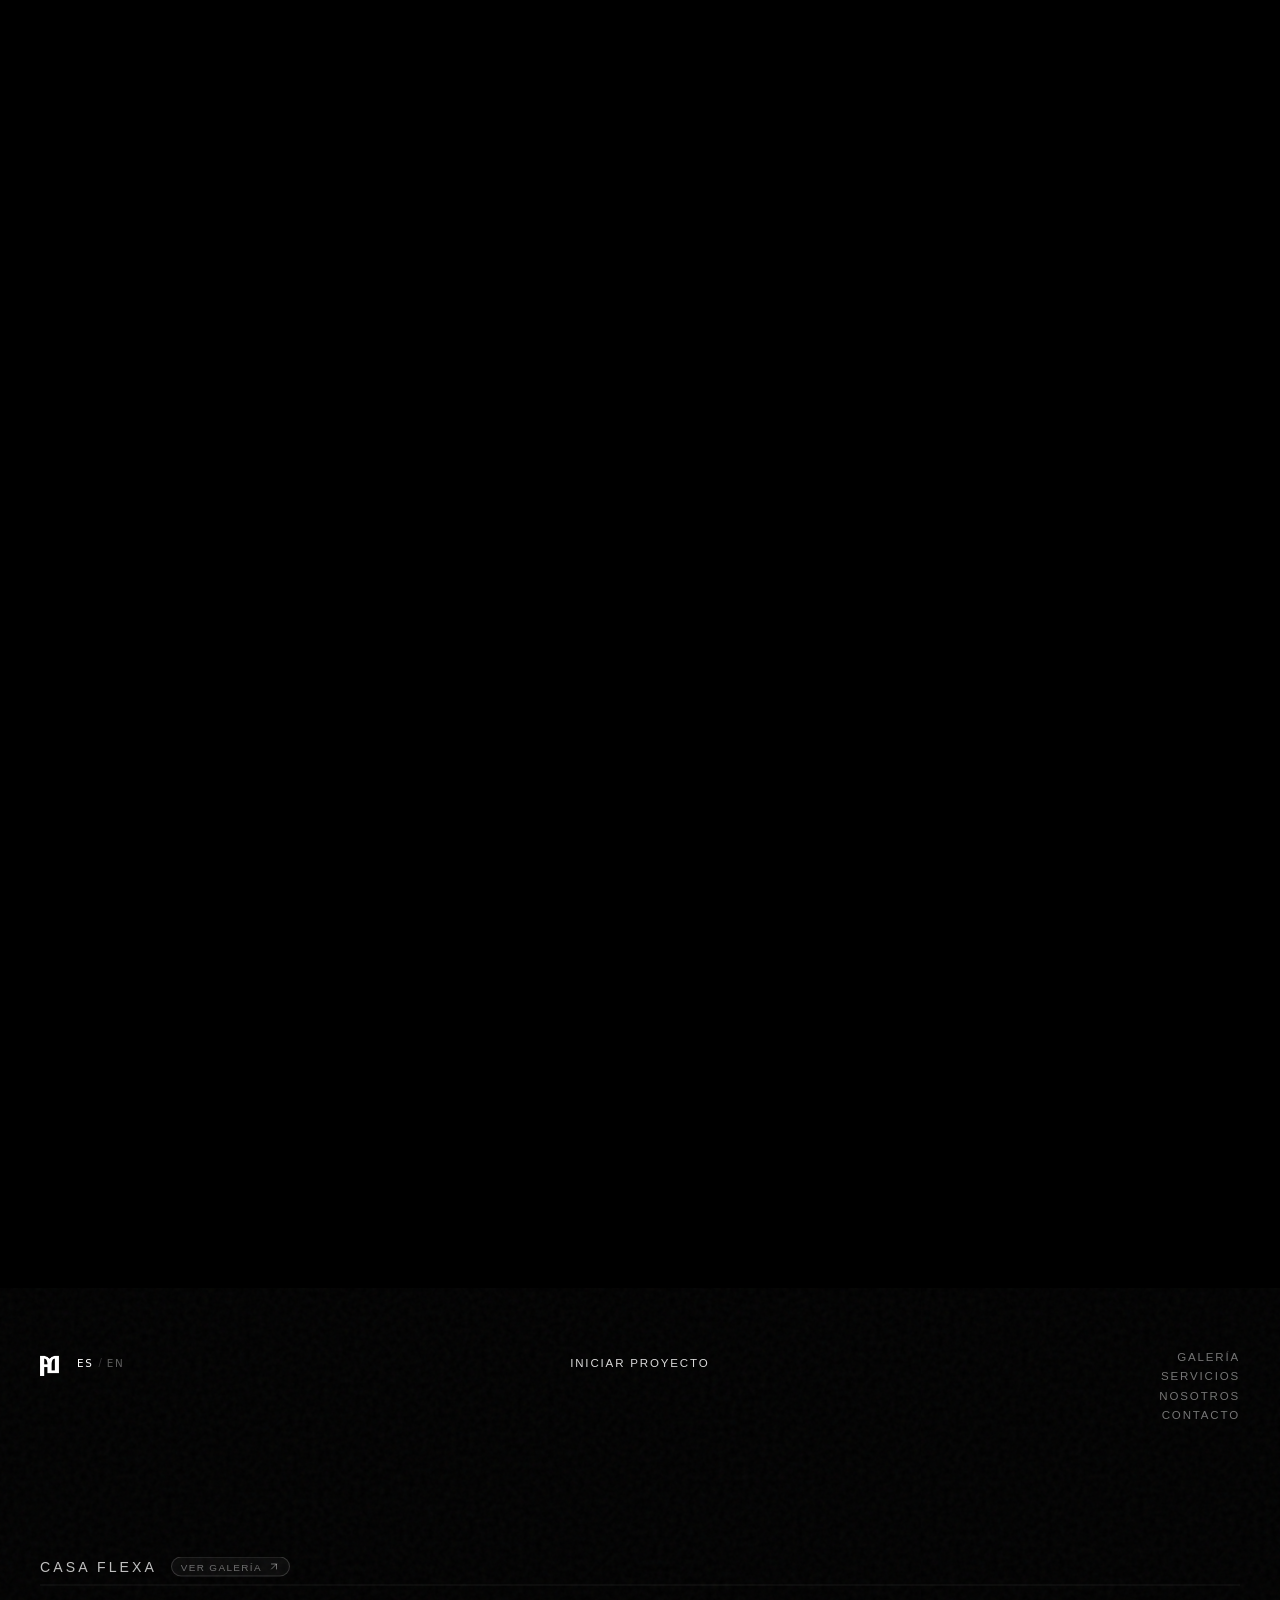
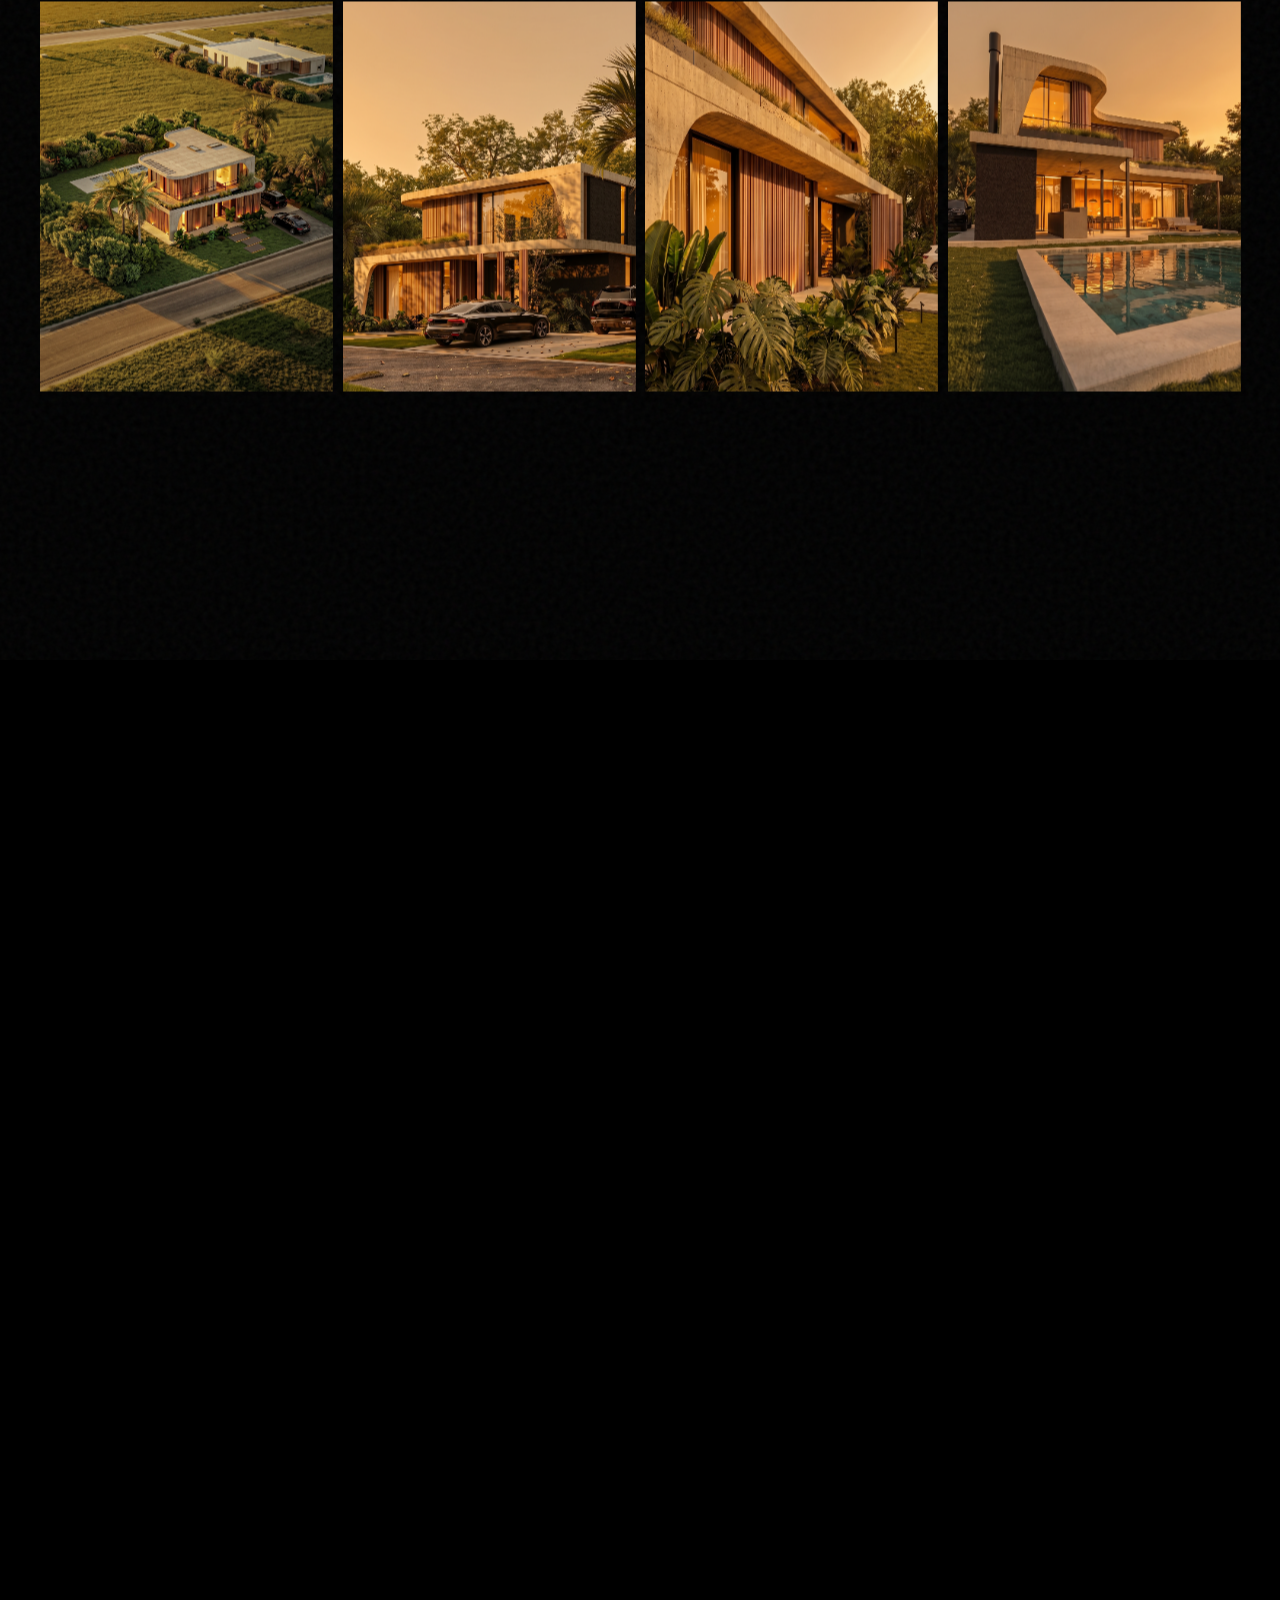
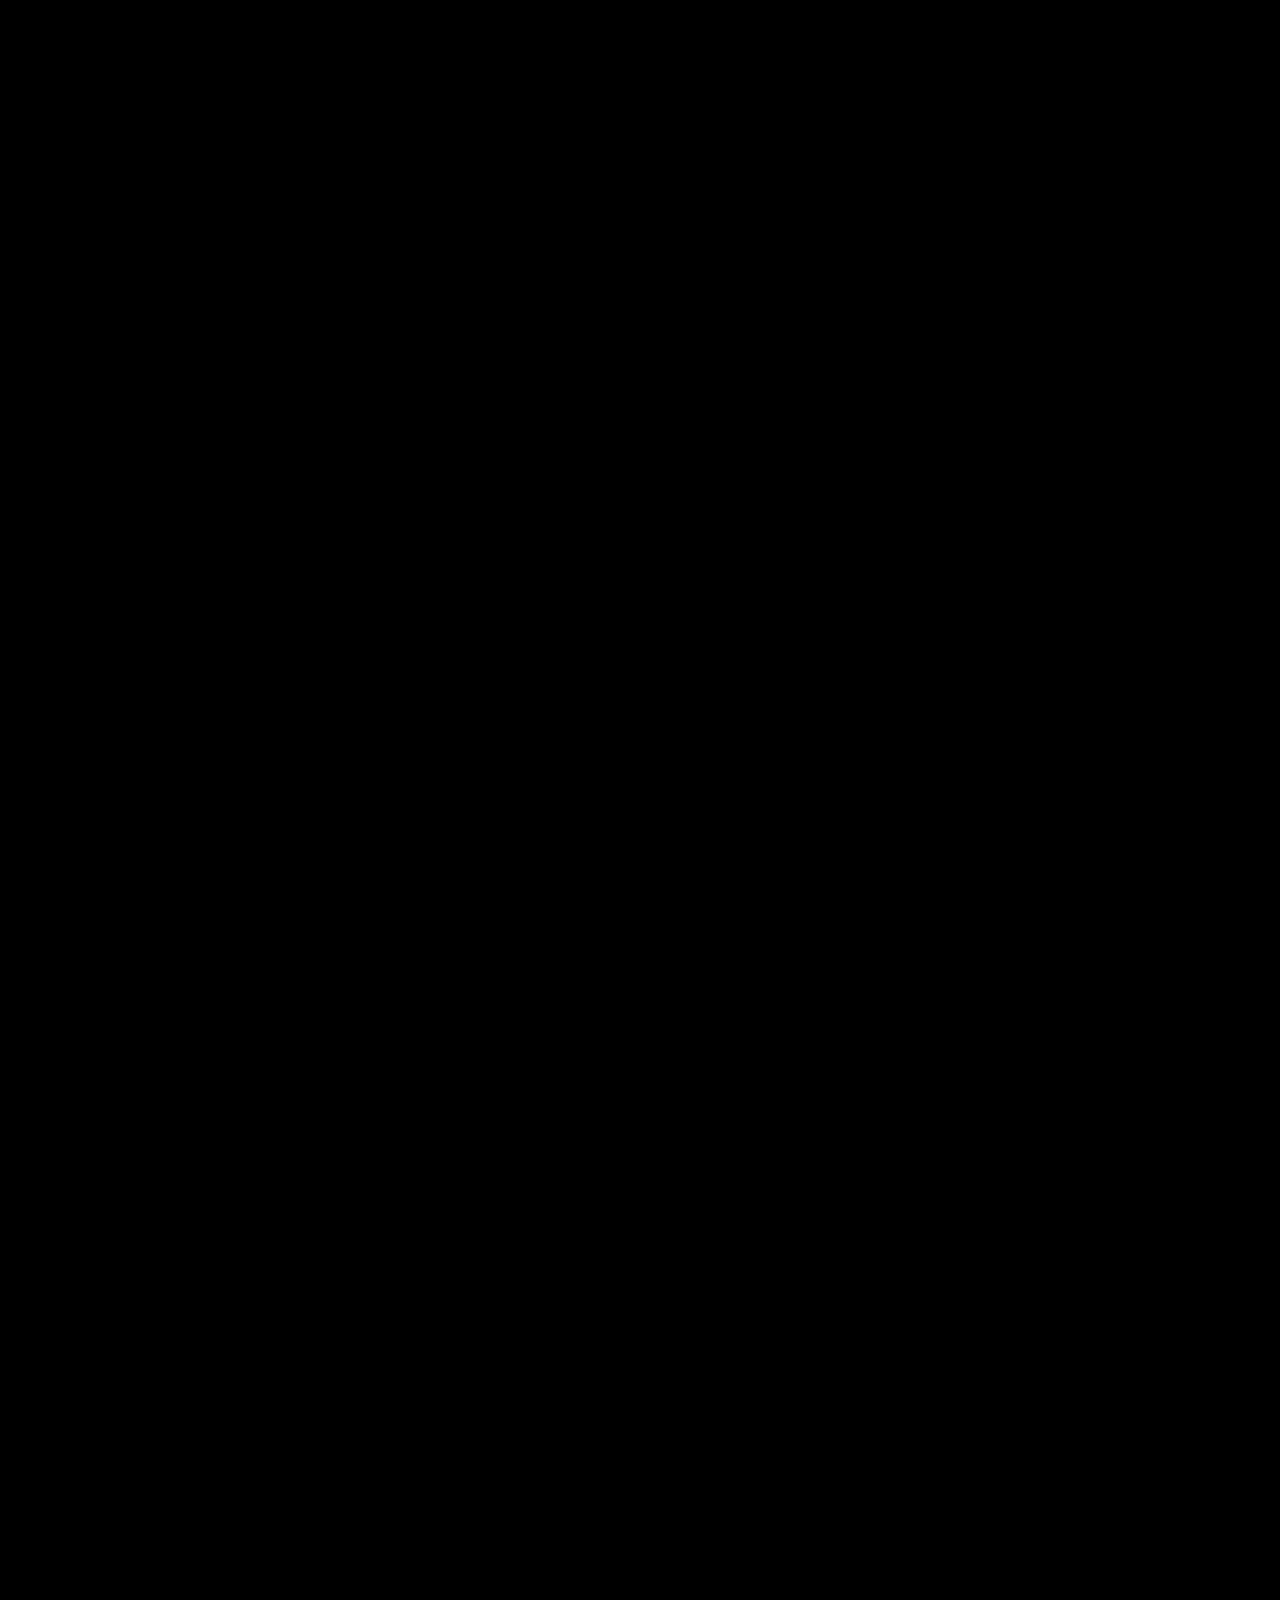
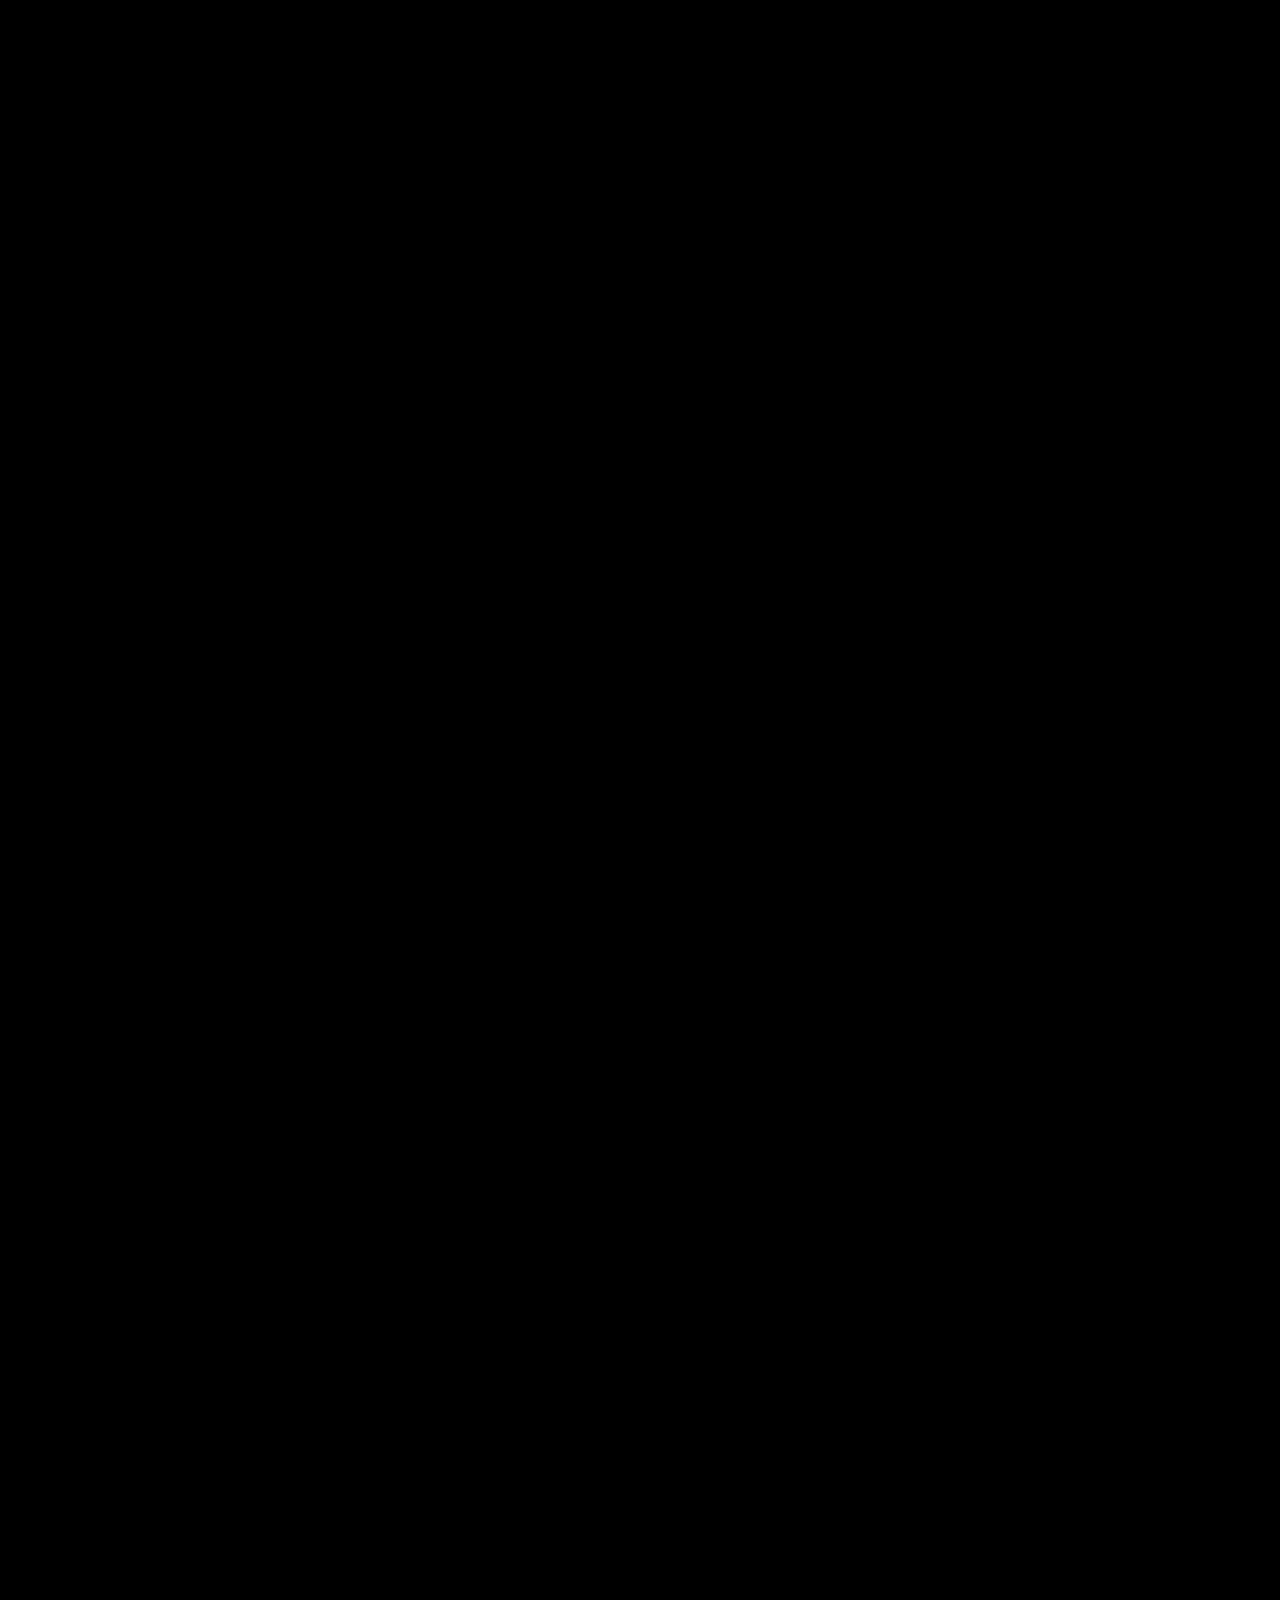
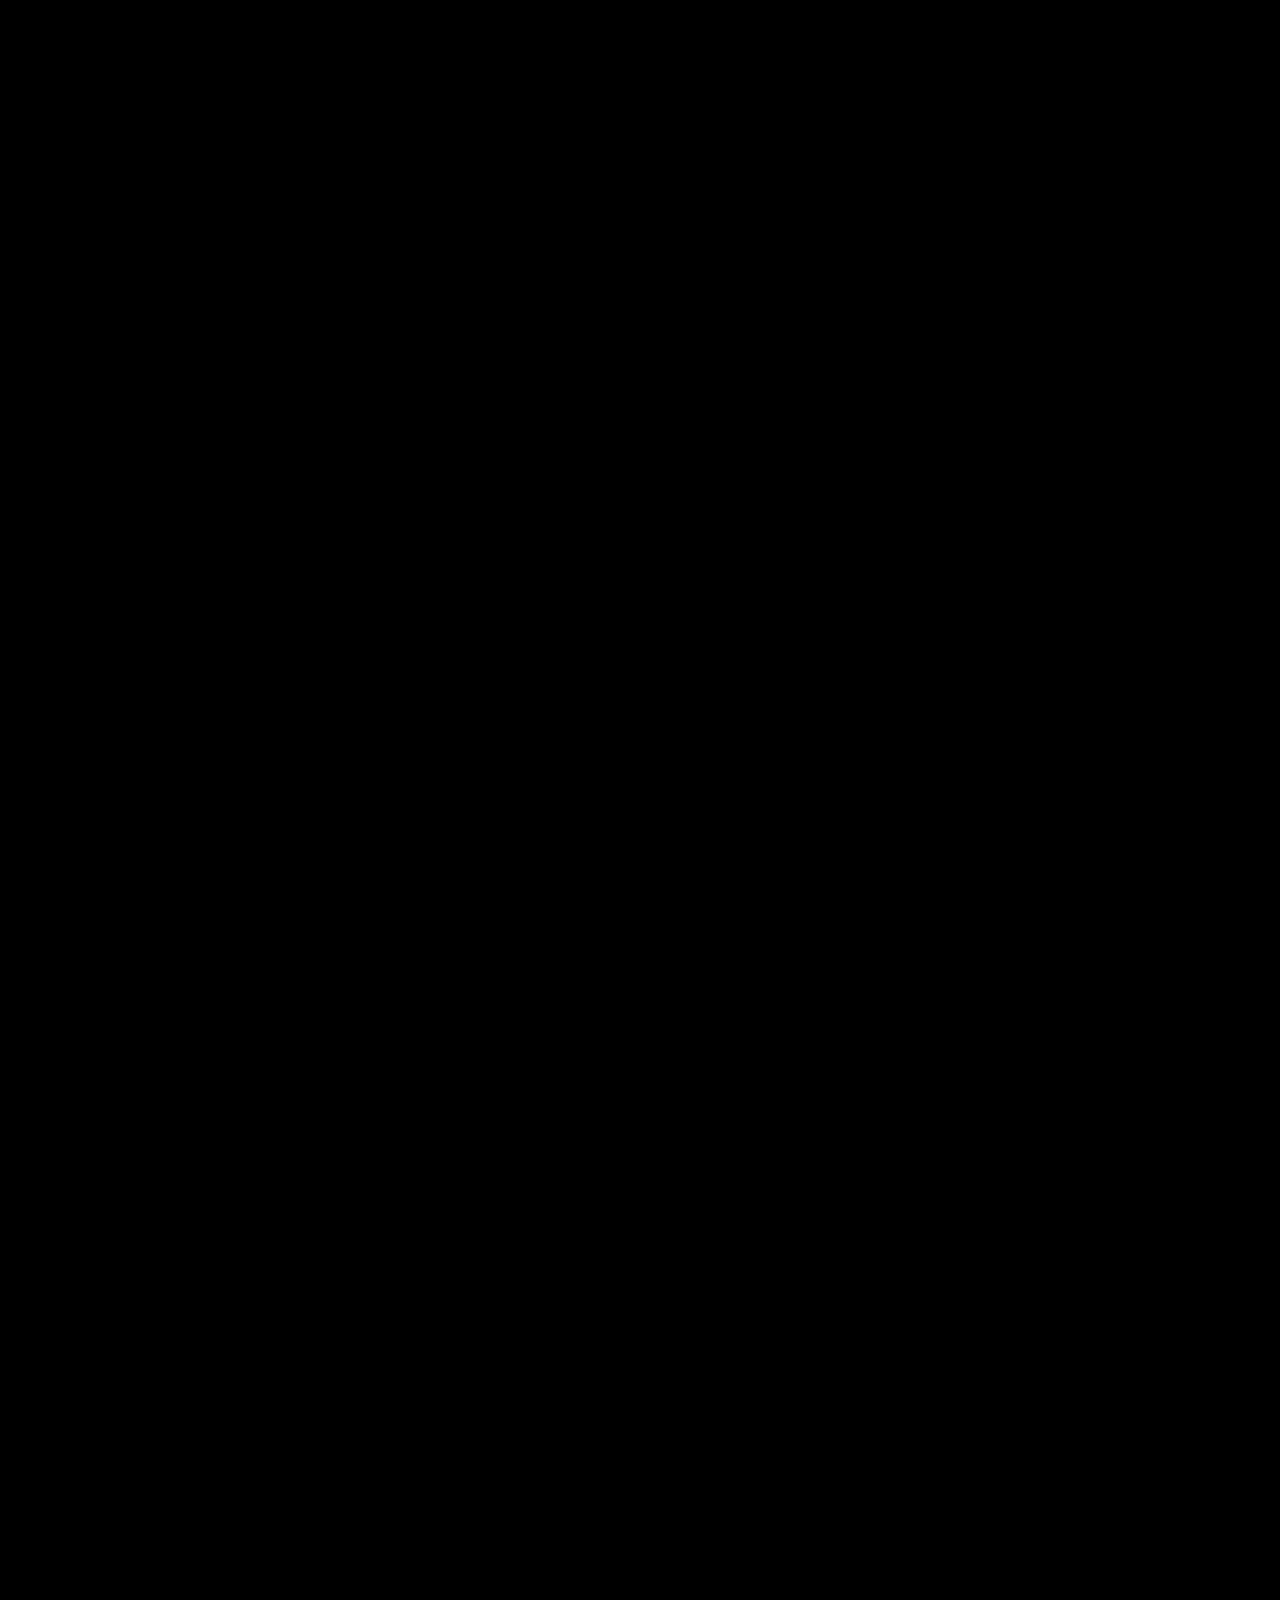
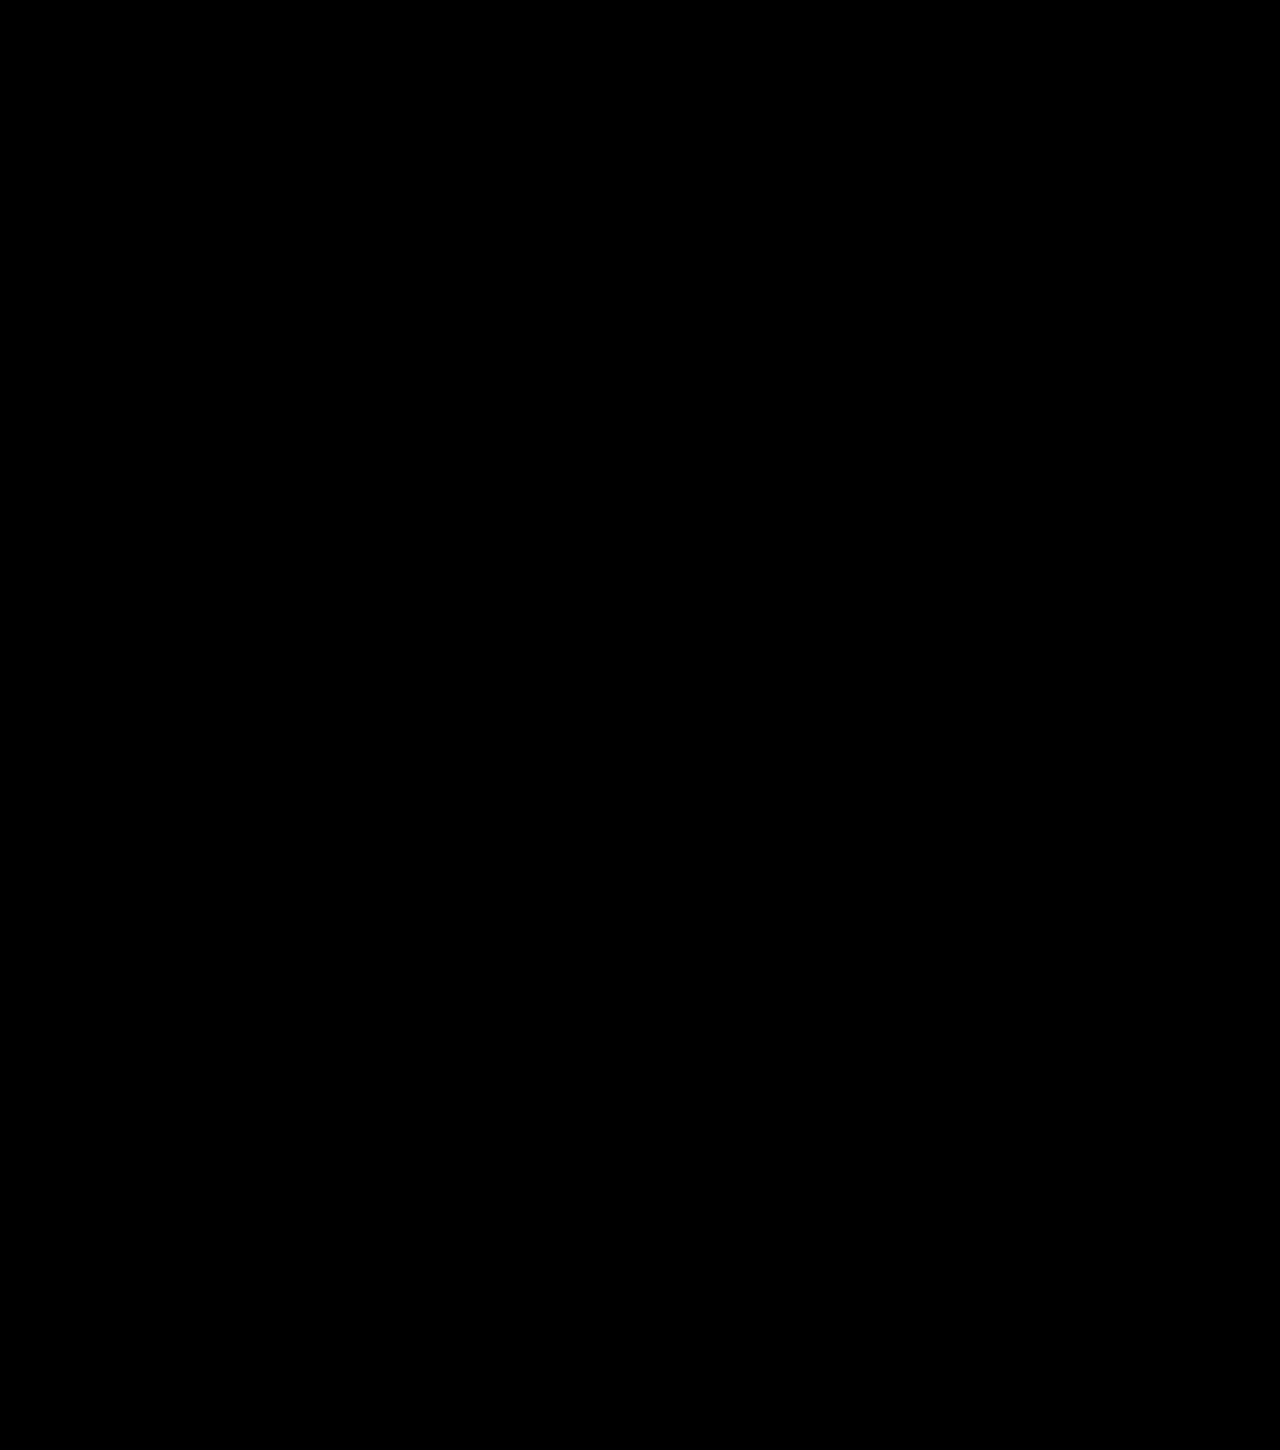
==== commit ba557f92: "Fix iPhone X WebKit 2x2 grid layout and add scroll tope per project" ====
--- a/index.html
+++ b/index.html
@@ -6,7 +6,7 @@
   <meta name="description" content="MAD 3D Studio — Visualización Arquitectónica, Render 3D y IA. Mar del Plata, Argentina.">
   <title>MADVIZ — Render · Archviz · IA</title>
   <link rel="icon" type="image/png" href="images/logo-bg.png">
-  <link rel="stylesheet" href="css/styles.css?v=20260924_v3">
+  <link rel="stylesheet" href="css/styles.css?v=20260930_v5">
   <style>
     /* Inline fail-safe para garantizar que en móvil NUNCA se muestre Verona aun con caché */
     .video-bg--desktop { display: block; }
@@ -17,6 +17,58 @@
       .video-bg--desktop { display: none !important; }
       .video-bg--mobile { display: block !important; }
     }
+    /* Inline fail-safe para iOS WebKit (iPhone X / Safari / Chrome iOS): grilla 2x2 sin desborde */
+    @media (max-width: 900px), (pointer: coarse) and (max-width: 1024px) {
+      .scrolly-gallery, .scrolly-stage {
+        height: var(--app-height, 100dvh) !important;
+        max-height: var(--app-height, 100dvh) !important;
+      }
+      .project-row {
+        position: absolute !important;
+        top: 4rem !important;
+        bottom: auto !important;
+        transform: none !important;
+        height: calc(var(--app-height, 100dvh) - 4.9rem - env(safe-area-inset-bottom, 0px)) !important;
+        max-height: calc(var(--app-height, 100dvh) - 4.9rem - env(safe-area-inset-bottom, 0px)) !important;
+        display: flex !important;
+        flex-direction: column !important;
+        justify-content: flex-start !important;
+      }
+      .project-header {
+        height: 30px !important;
+        min-height: 30px !important;
+        max-height: 30px !important;
+        flex: 0 0 30px !important;
+      }
+      .project-grid {
+        display: grid !important;
+        grid-template-columns: repeat(2, minmax(0, 1fr)) !important;
+        grid-template-rows: repeat(2, minmax(0, 1fr)) !important;
+        height: calc(100% - 38px) !important;
+        max-height: calc(100% - 38px) !important;
+        flex: 1 1 0px !important;
+        min-height: 0 !important;
+      }
+      .project-grid .archive-item {
+        width: 100% !important;
+        height: 100% !important;
+        min-height: 0 !important;
+        max-height: none !important;
+        aspect-ratio: unset !important;
+        position: relative !important;
+        overflow: hidden !important;
+      }
+      .project-grid .archive-item img {
+        position: absolute !important;
+        top: 0 !important;
+        left: 0 !important;
+        right: 0 !important;
+        bottom: 0 !important;
+        width: 100% !important;
+        height: 100% !important;
+        object-fit: cover !important;
+      }
+    }
   </style>
   <script>
     (function() {
@@ -25,6 +77,20 @@
                      /Android|iPhone|iPad|iPod|webOS|BlackBerry|IEMobile|Opera Mini/i.test(navigator.userAgent);
       if (isMobile) {
         document.documentElement.classList.add('is-mobile-view');
+      }
+      function setAppHeight() {
+        var vh = (window.visualViewport && window.visualViewport.height)
+          ? window.visualViewport.height
+          : (window.innerHeight || document.documentElement.clientHeight);
+        if (vh && vh > 100) {
+          document.documentElement.style.setProperty('--app-height', Math.round(vh) + 'px');
+        }
+      }
+      setAppHeight();
+      window.addEventListener('resize', setAppHeight, { passive: true });
+      window.addEventListener('orientationchange', function() { setTimeout(setAppHeight, 100); }, { passive: true });
+      if (window.visualViewport) {
+        window.visualViewport.addEventListener('resize', setAppHeight, { passive: true });
       }
     })();
   </script>
@@ -385,6 +451,6 @@
   <!-- GSAP Core & ScrollTrigger (locales) -->
   <script src="js/gsap.min.js"></script>
   <script src="js/ScrollTrigger.min.js"></script>
-  <script src="js/main.js?v=20260924_v3"></script>
+  <script src="js/main.js?v=20260930_v5"></script>
 </body>
 </html>
--- a/css/styles.css
+++ b/css/styles.css
@@ -871,6 +871,8 @@
   position: relative;
   width: 100%;
   height: 100vh;
+  height: 100dvh;
+  height: var(--app-height, 100dvh);
   z-index: 2;
   overflow: hidden;
 }
@@ -879,6 +881,8 @@
   position: relative;
   width: 100%;
   height: 100vh;
+  height: 100dvh;
+  height: var(--app-height, 100dvh);
   overflow: hidden;
   display: flex;
   align-items: center;
@@ -1022,60 +1026,116 @@
   transform: scale(1.03);
 }
 
-@media (max-width: 900px) {
+/* Mobile & Tablet (<= 900px, o táctiles hasta 1024px) */
+@media (max-width: 900px), (pointer: coarse) and (max-width: 1024px) {
   .project-row {
-    padding: 0 1rem;
-    top: 50%;
-    transform: translateY(-50%);
-    gap: 0.5rem;
-    max-width: 460px;
+    position: absolute !important;
+    top: 4.2rem !important;
+    bottom: auto !important;
+    left: 0 !important;
+    right: 0 !important;
+    margin: 0 auto !important;
+    transform: none !important;
+    width: 100% !important;
+    max-width: 620px !important;
+    height: calc(var(--app-height, 100dvh) - 5.2rem - env(safe-area-inset-bottom, 0px)) !important;
+    max-height: calc(var(--app-height, 100dvh) - 5.2rem - env(safe-area-inset-bottom, 0px)) !important;
+    padding: 0 0.9rem !important;
+    box-sizing: border-box !important;
+    display: flex !important;
+    flex-direction: column !important;
+    justify-content: flex-start !important;
+    gap: 8px !important;
   }
 
   .project-header {
-    padding-bottom: 0.35rem;
+    display: flex !important;
+    align-items: center !important;
+    justify-content: space-between !important;
+    width: 100% !important;
+    height: 30px !important;
+    min-height: 30px !important;
+    max-height: 30px !important;
+    flex: 0 0 30px !important;
+    border-bottom: 1px solid rgba(255, 255, 255, 0.1) !important;
+    padding-bottom: 4px !important;
+    margin: 0 !important;
+    box-sizing: border-box !important;
+  }
+
+  .project-title-link {
+    display: flex !important;
+    align-items: center !important;
+    justify-content: space-between !important;
+    width: 100% !important;
+    gap: 0.75rem !important;
   }
 
   .project-name {
-    font-size: 0.78rem;
-    letter-spacing: 0.18em;
+    font-size: 0.84rem !important;
+    letter-spacing: 0.18em !important;
   }
 
   .project-title-badge {
-    font-size: 0.56rem;
-    padding: 2px 7px;
-  }
-
+    font-size: 0.58rem !important;
+    padding: 3px 8px !important;
+    flex-shrink: 0 !important;
+  }
+
+  /* La grilla 2x2 ocupa exactamente el resto de la altura disponible en iOS WebKit y Android */
   .project-grid {
-    grid-template-columns: repeat(2, 1fr);
-    gap: 5px;
-    width: 100%;
+    display: grid !important;
+    grid-template-columns: repeat(2, minmax(0, 1fr)) !important;
+    grid-template-rows: repeat(2, minmax(0, 1fr)) !important;
+    gap: 6px !important;
+    width: 100% !important;
+    height: calc(100% - 38px) !important;
+    max-height: calc(100% - 38px) !important;
+    flex: 1 1 0px !important;
+    min-height: 0 !important;
+    align-items: stretch !important;
   }
 
   .project-grid .archive-item {
-    aspect-ratio: 16 / 11;
-    max-height: 22vh;
-    border-radius: 2px;
+    width: 100% !important;
+    height: 100% !important;
+    min-height: 0 !important;
+    max-height: none !important;
+    aspect-ratio: unset !important;
+    position: relative !important;
+    overflow: hidden !important;
+    background: #0a0a0a !important;
+    display: block !important;
+    border-radius: 2px !important;
   }
 
   .project-grid .archive-item img {
-    object-fit: cover;
-    object-position: center;
+    position: absolute !important;
+    top: 0 !important;
+    left: 0 !important;
+    right: 0 !important;
+    bottom: 0 !important;
+    width: 100% !important;
+    height: 100% !important;
+    max-width: none !important;
+    max-height: none !important;
+    object-fit: cover !important;
+    object-position: center !important;
+    display: block !important;
   }
 }
 
 @media (max-width: 480px) {
   .project-row {
-    padding: 0 0.75rem;
-    gap: 0.4rem;
+    top: 4rem !important;
+    height: calc(var(--app-height, 100dvh) - 4.9rem - env(safe-area-inset-bottom, 0px)) !important;
+    max-height: calc(var(--app-height, 100dvh) - 4.9rem - env(safe-area-inset-bottom, 0px)) !important;
+    padding: 0 0.85rem !important;
+    gap: 6px !important;
   }
 
   .project-grid {
-    gap: 4px;
-  }
-
-  .project-grid .archive-item {
-    aspect-ratio: 16 / 11;
-    max-height: 20vh;
+    gap: 5px !important;
   }
 }
 
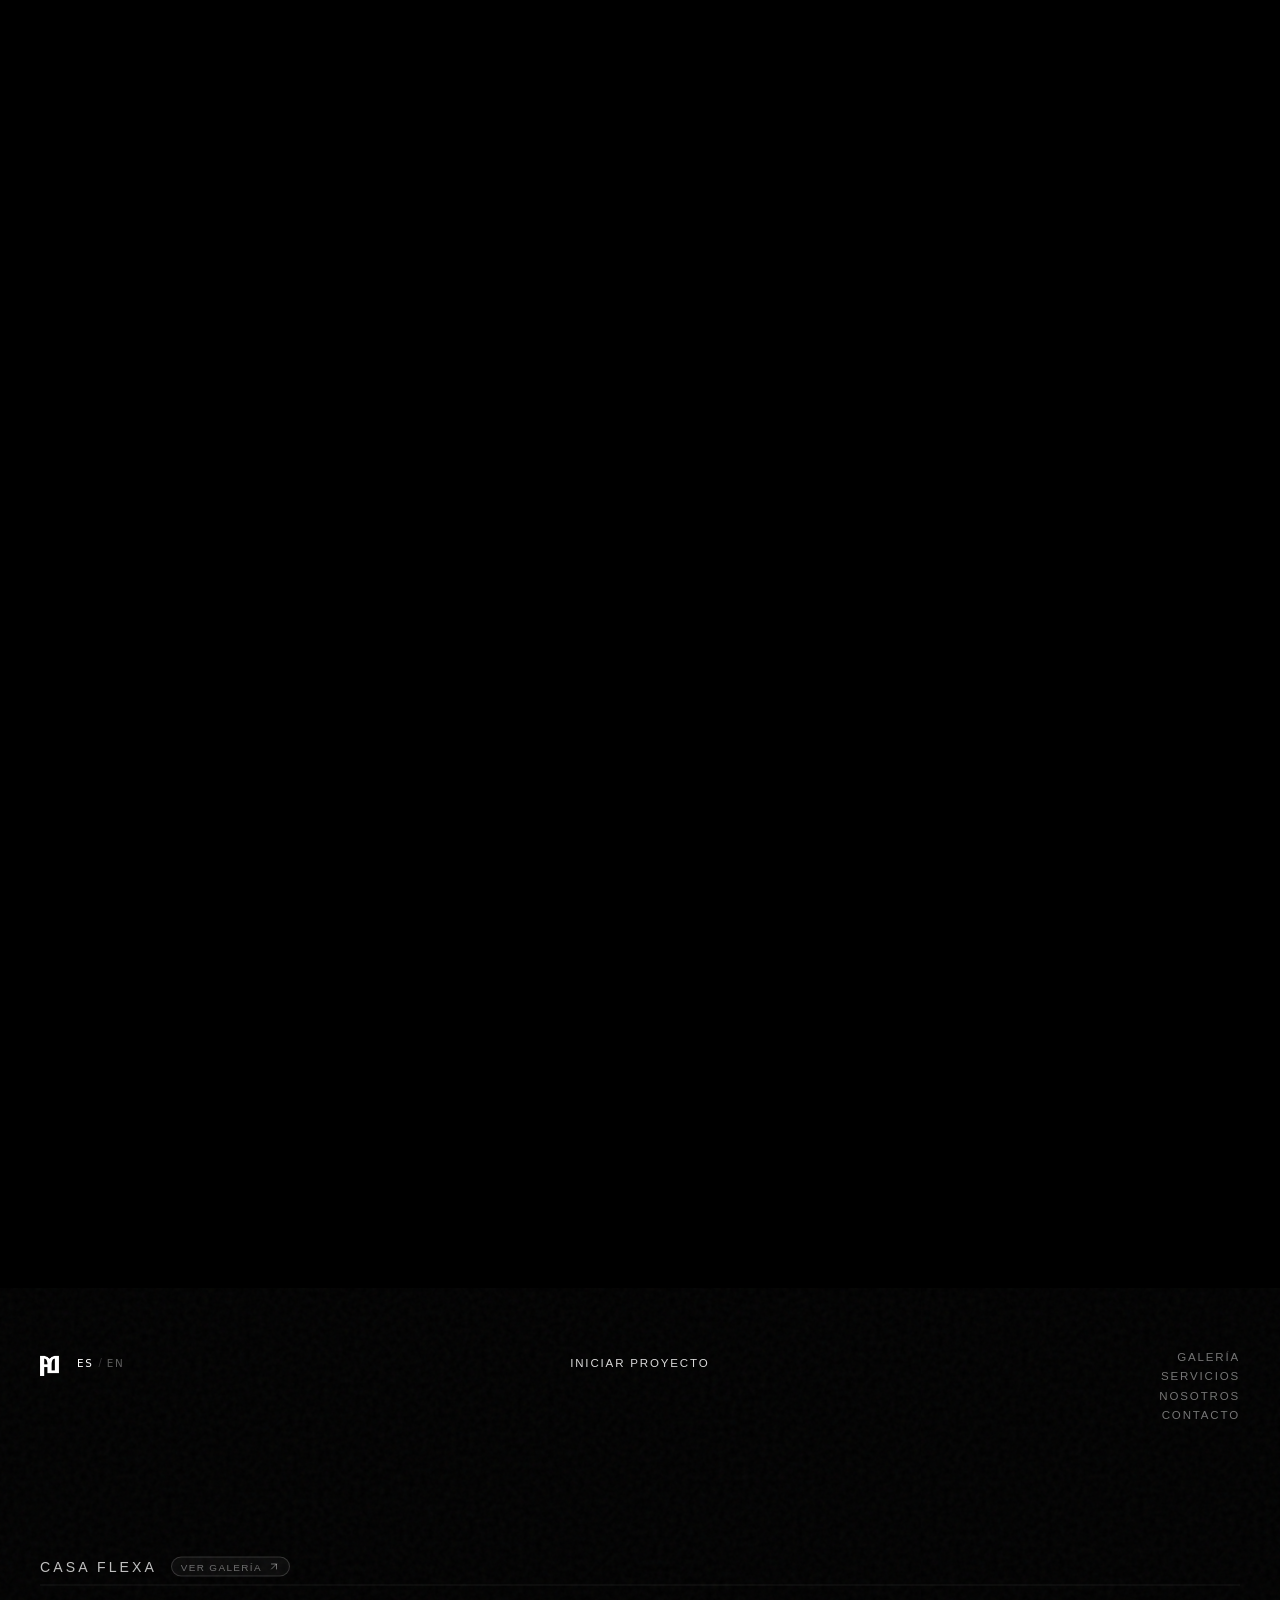
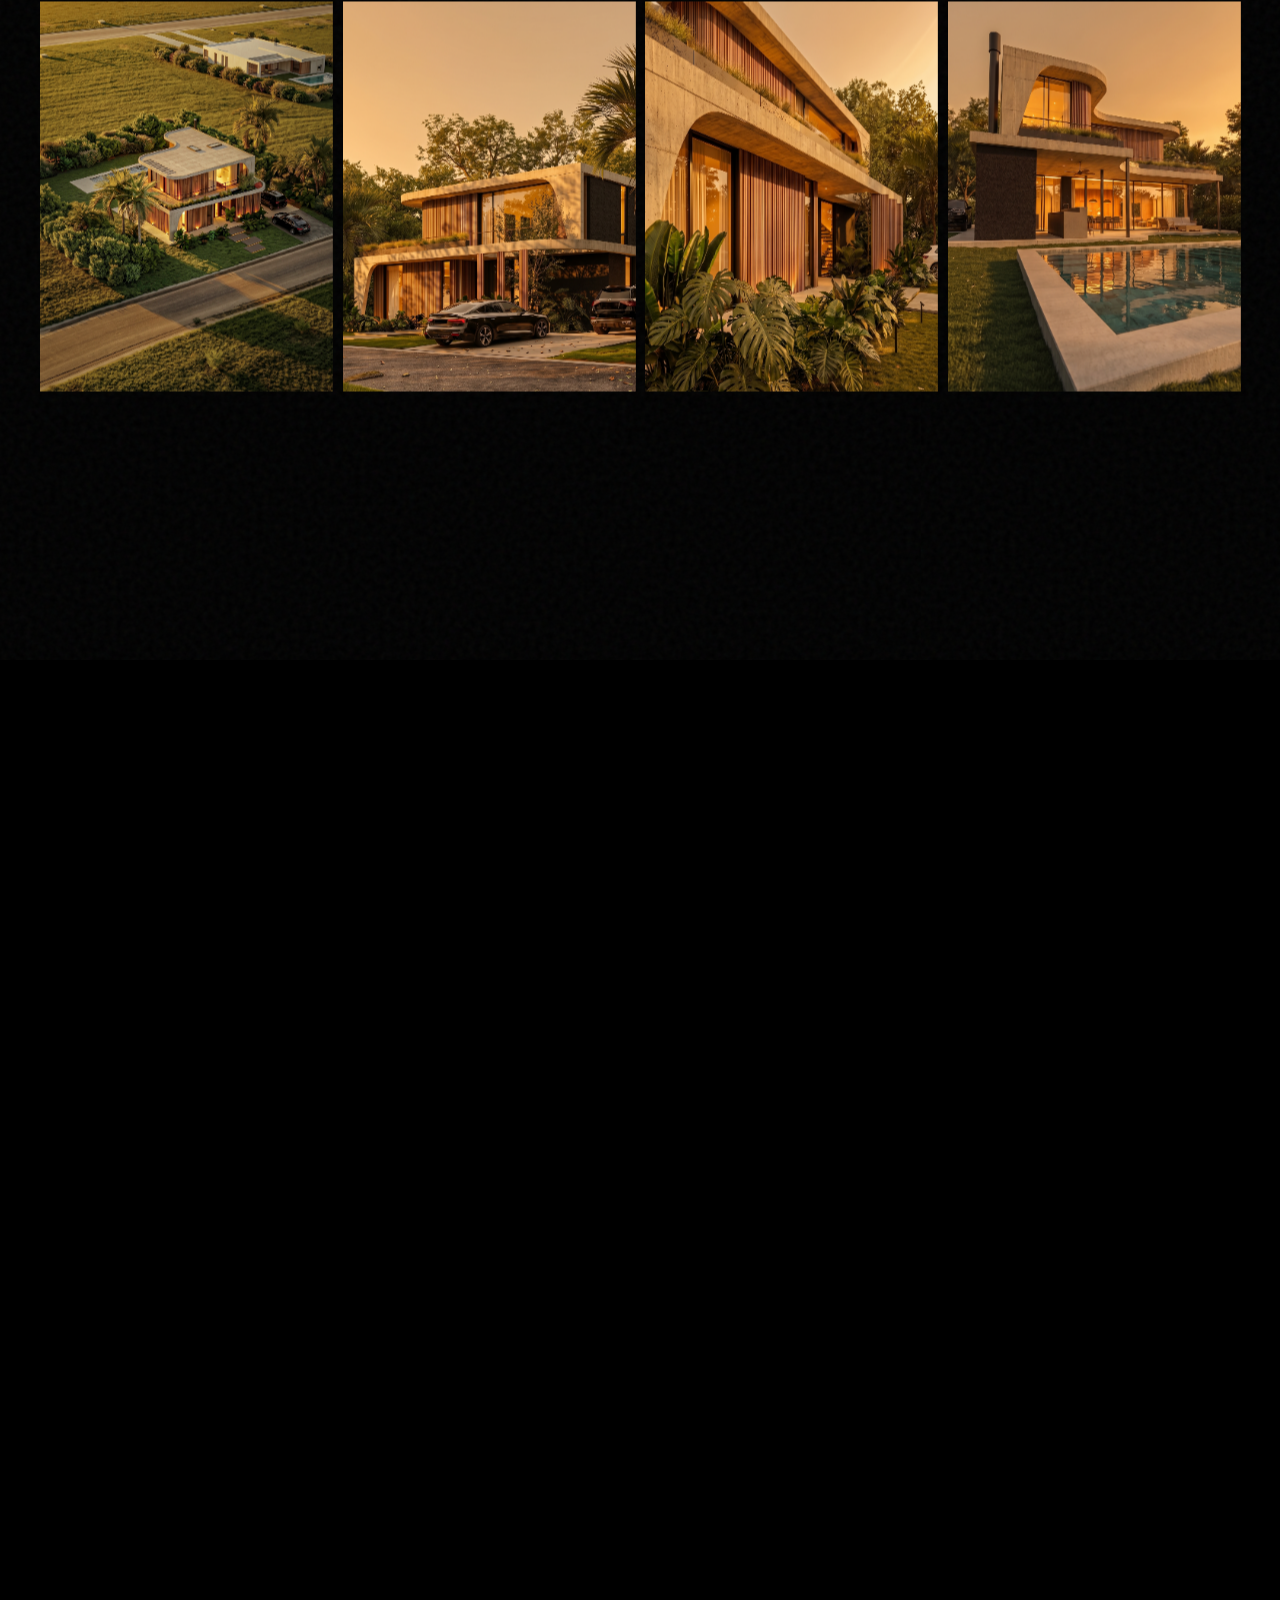
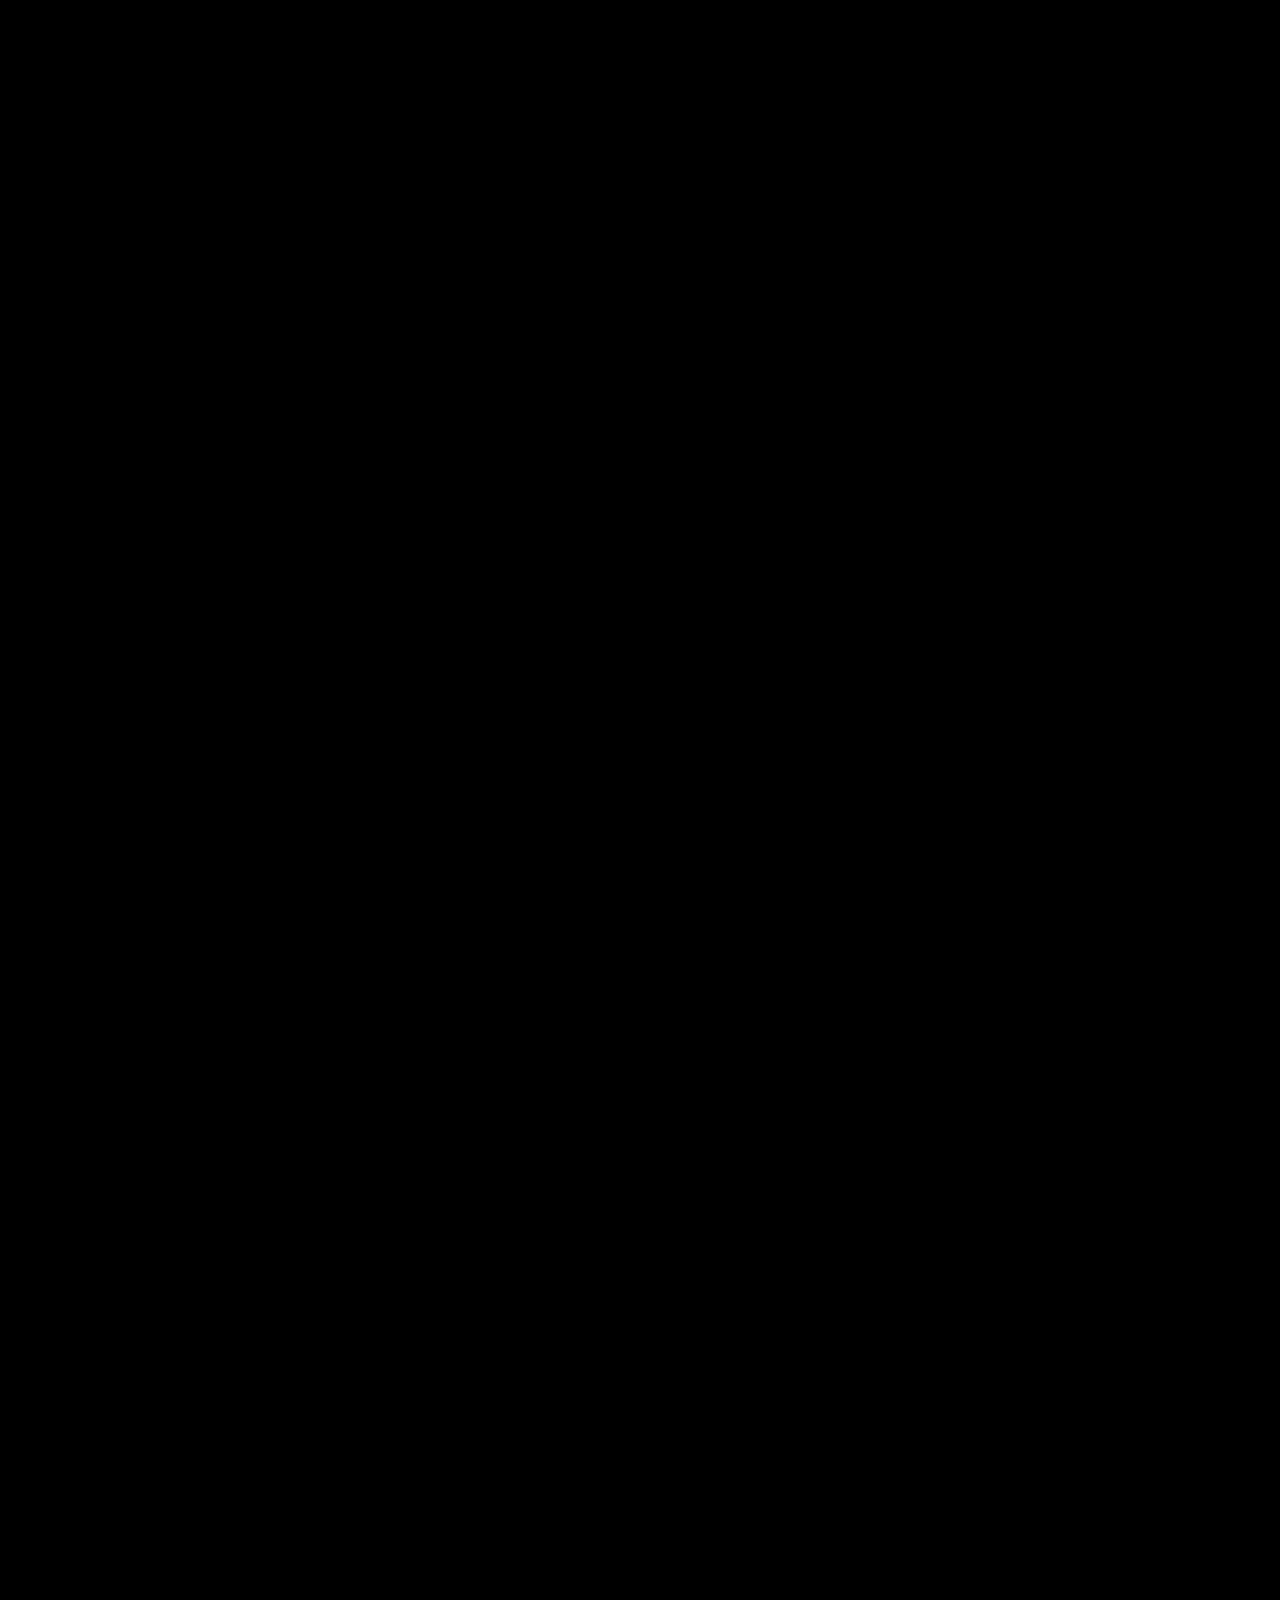
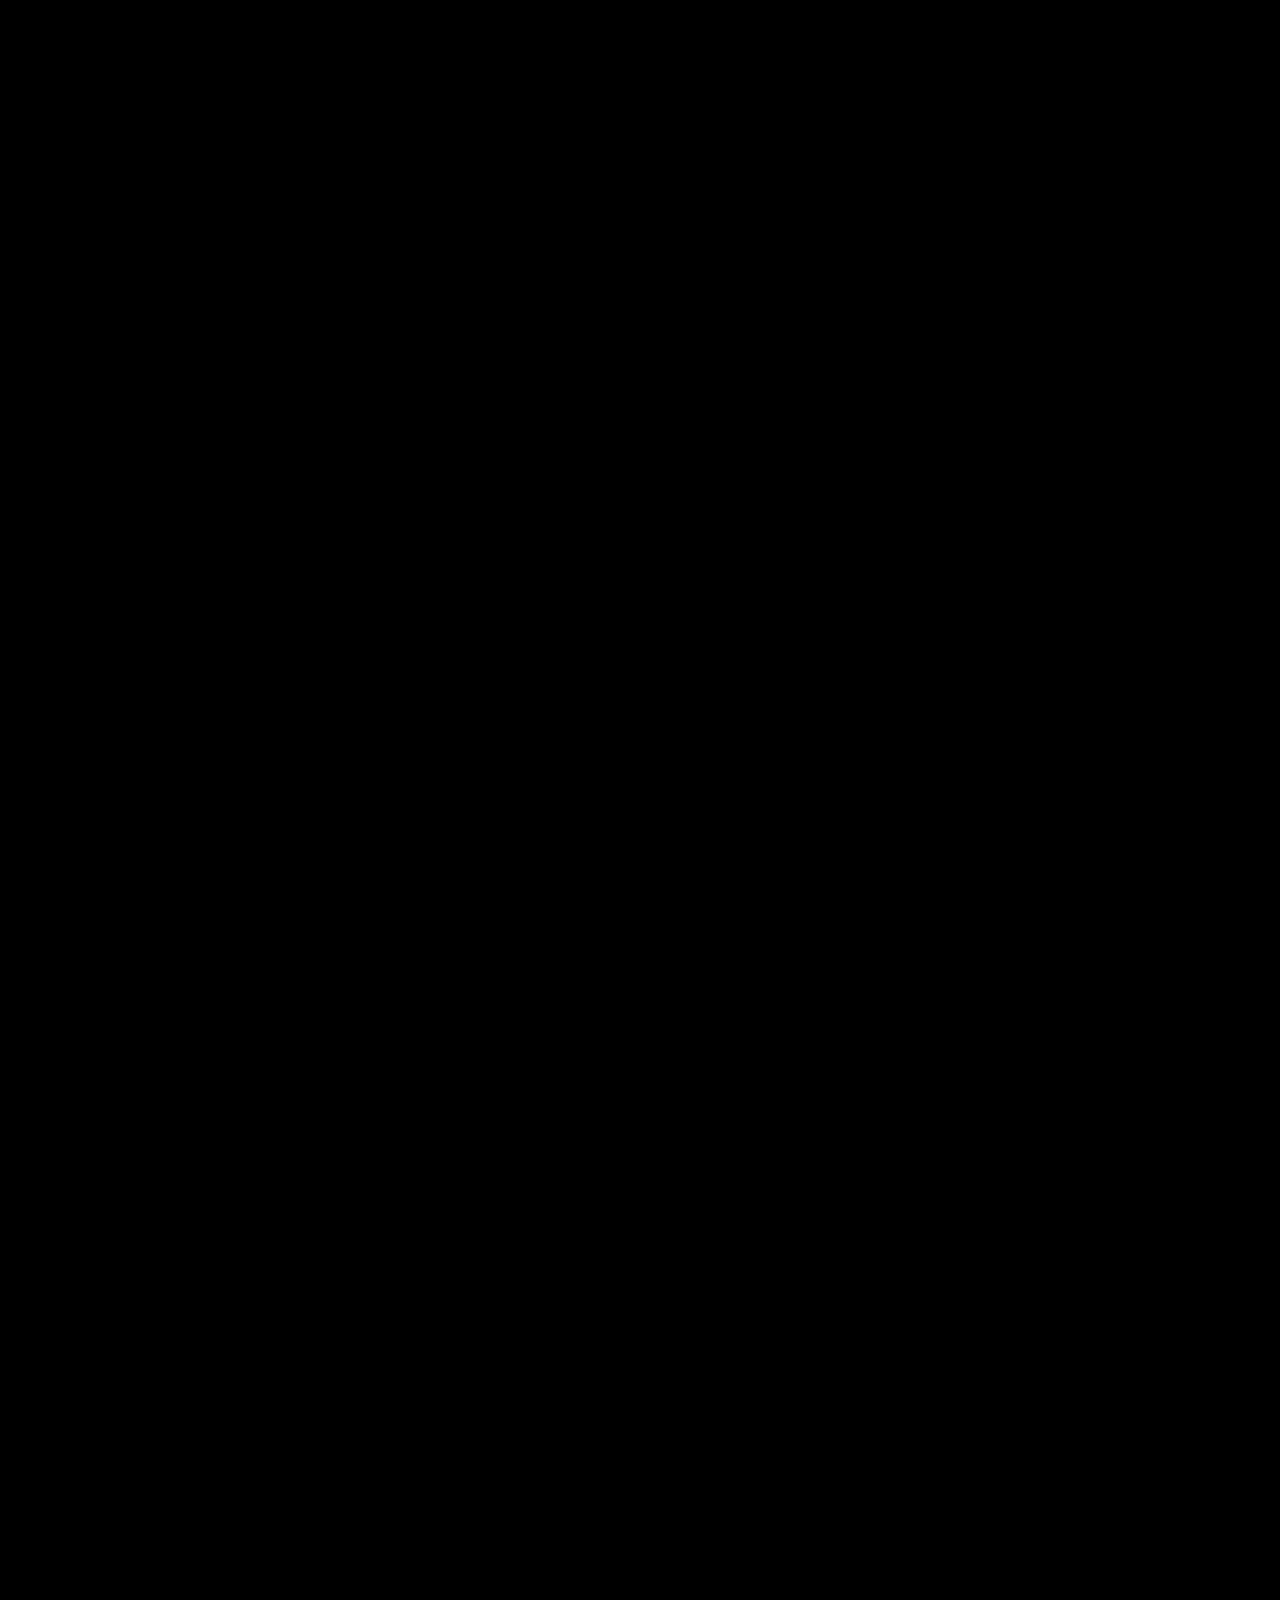
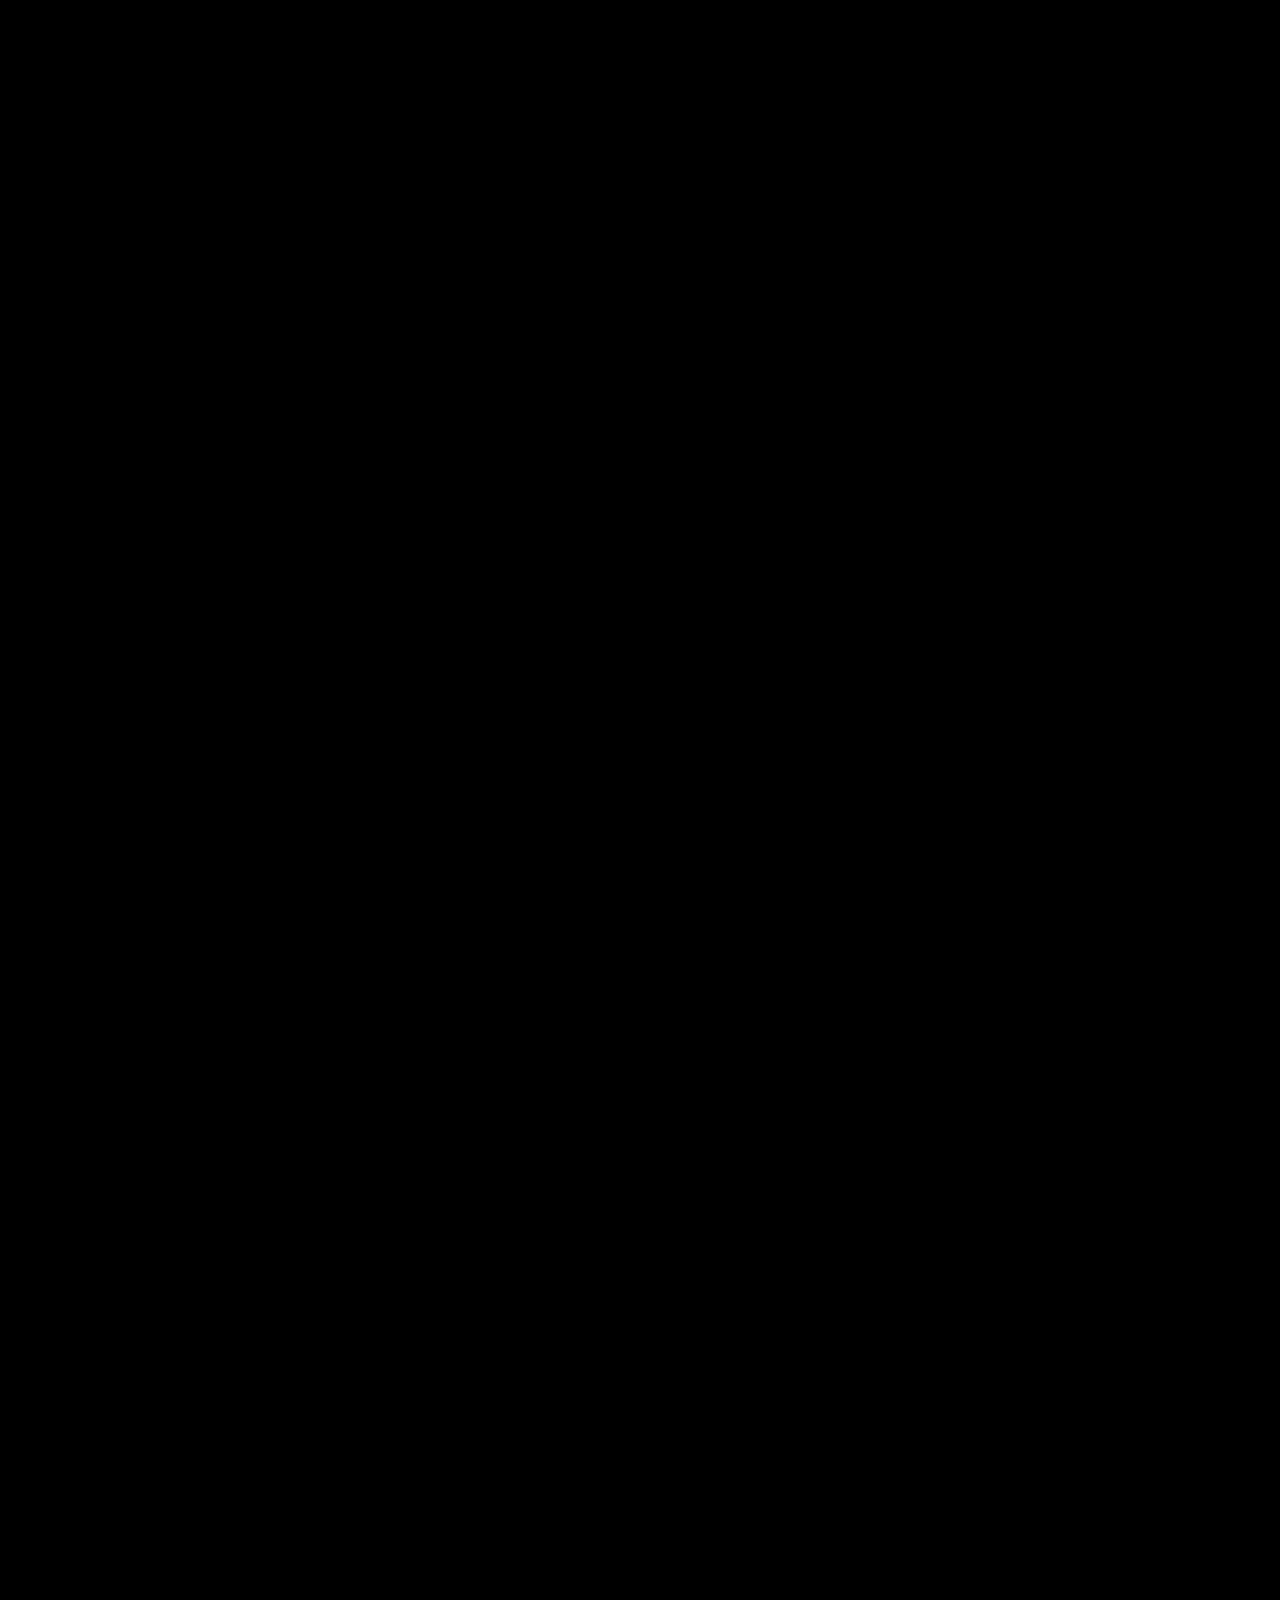
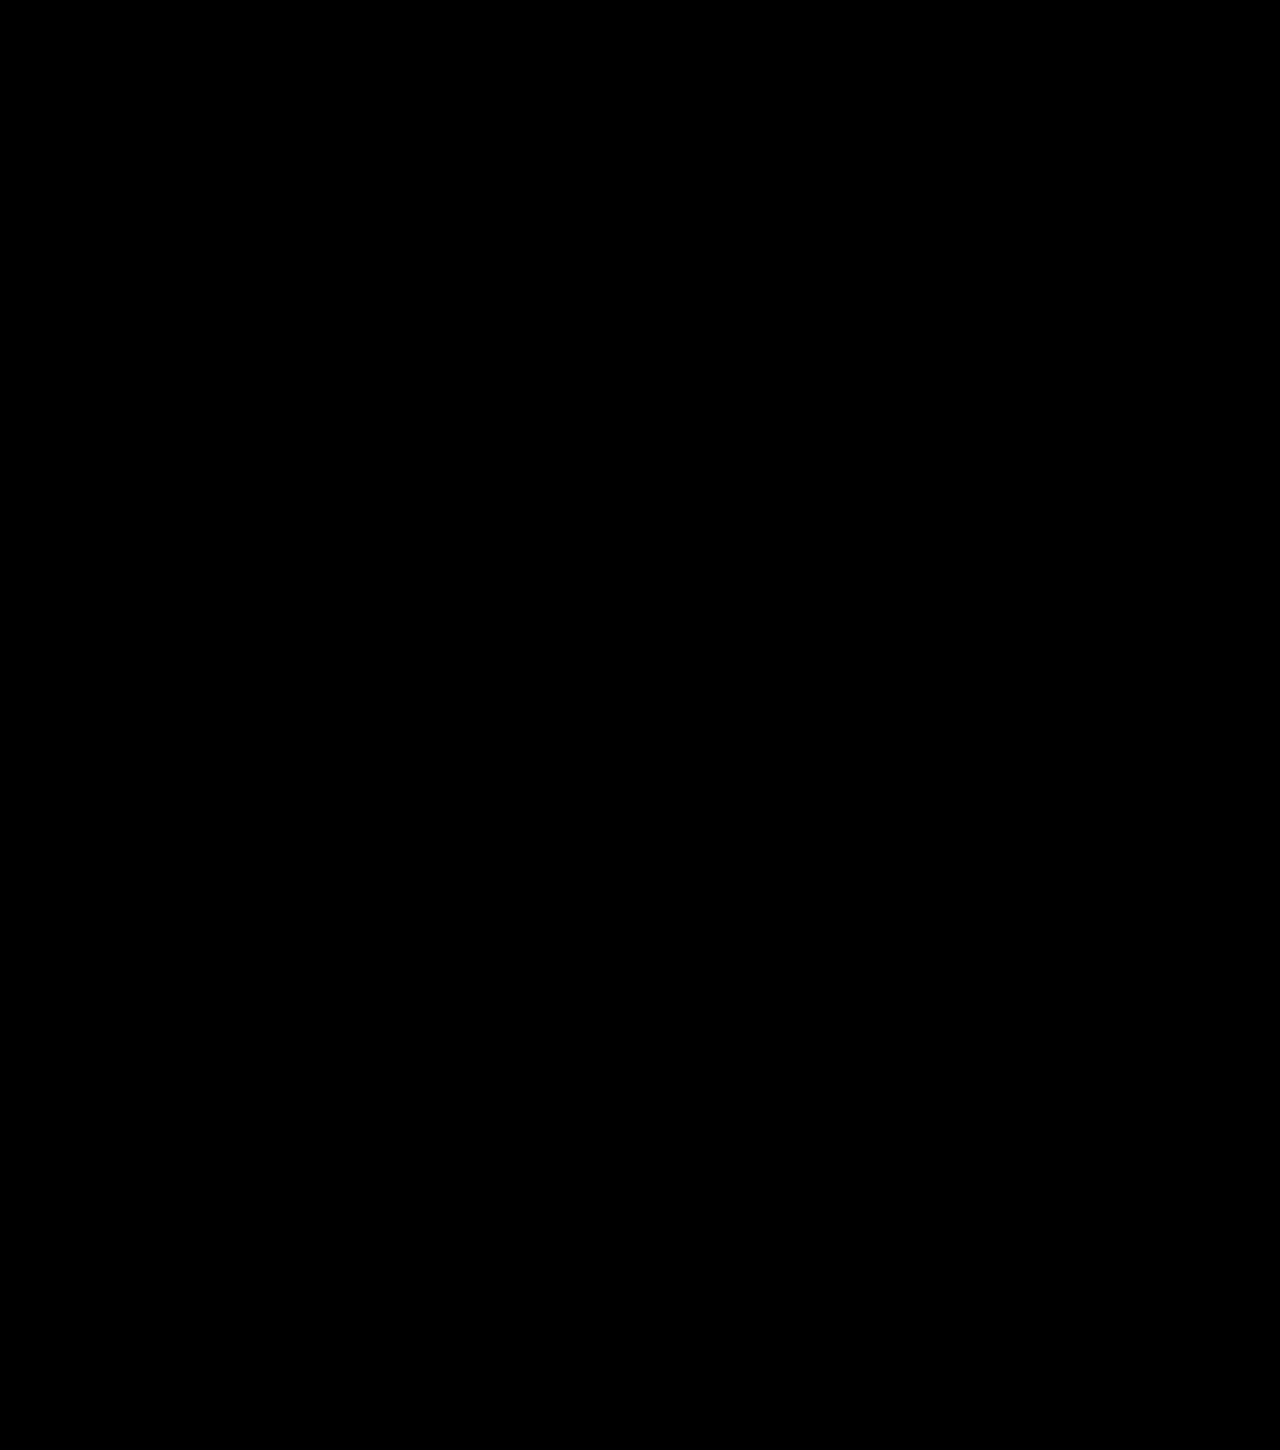
==== commit 3ea80afd: "chore: configurar Google Analytics 4 directo (G-B26TPSE0GP)" ====
--- a/index.html
+++ b/index.html
@@ -1,12 +1,21 @@
 <!DOCTYPE html>
 <html lang="es">
 <head>
+  <!-- Google tag (gtag.js) -->
+  <script async src="https://www.googletagmanager.com/gtag/js?id=G-B26TPSE0GP"></script>
+  <script>
+    window.dataLayer = window.dataLayer || [];
+    function gtag(){dataLayer.push(arguments);}
+    gtag('js', new Date());
+
+    gtag('config', 'G-B26TPSE0GP');
+  </script>
   <meta charset="UTF-8">
   <meta name="viewport" content="width=device-width, initial-scale=1.0">
   <meta name="description" content="MAD 3D Studio — Visualización Arquitectónica, Render 3D y IA. Mar del Plata, Argentina.">
   <title>MADVIZ — Render · Archviz · IA</title>
   <link rel="icon" type="image/png" href="images/logo-bg.png">
-  <link rel="stylesheet" href="css/styles.css?v=20260930_v5">
+  <link rel="stylesheet" href="css/styles.css?v=20261001_v3">
   <style>
     /* Inline fail-safe para garantizar que en móvil NUNCA se muestre Verona aun con caché */
     .video-bg--desktop { display: block; }
@@ -451,6 +460,6 @@
   <!-- GSAP Core & ScrollTrigger (locales) -->
   <script src="js/gsap.min.js"></script>
   <script src="js/ScrollTrigger.min.js"></script>
-  <script src="js/main.js?v=20260930_v5"></script>
+  <script src="js/main.js?v=20261001_v3"></script>
 </body>
 </html>
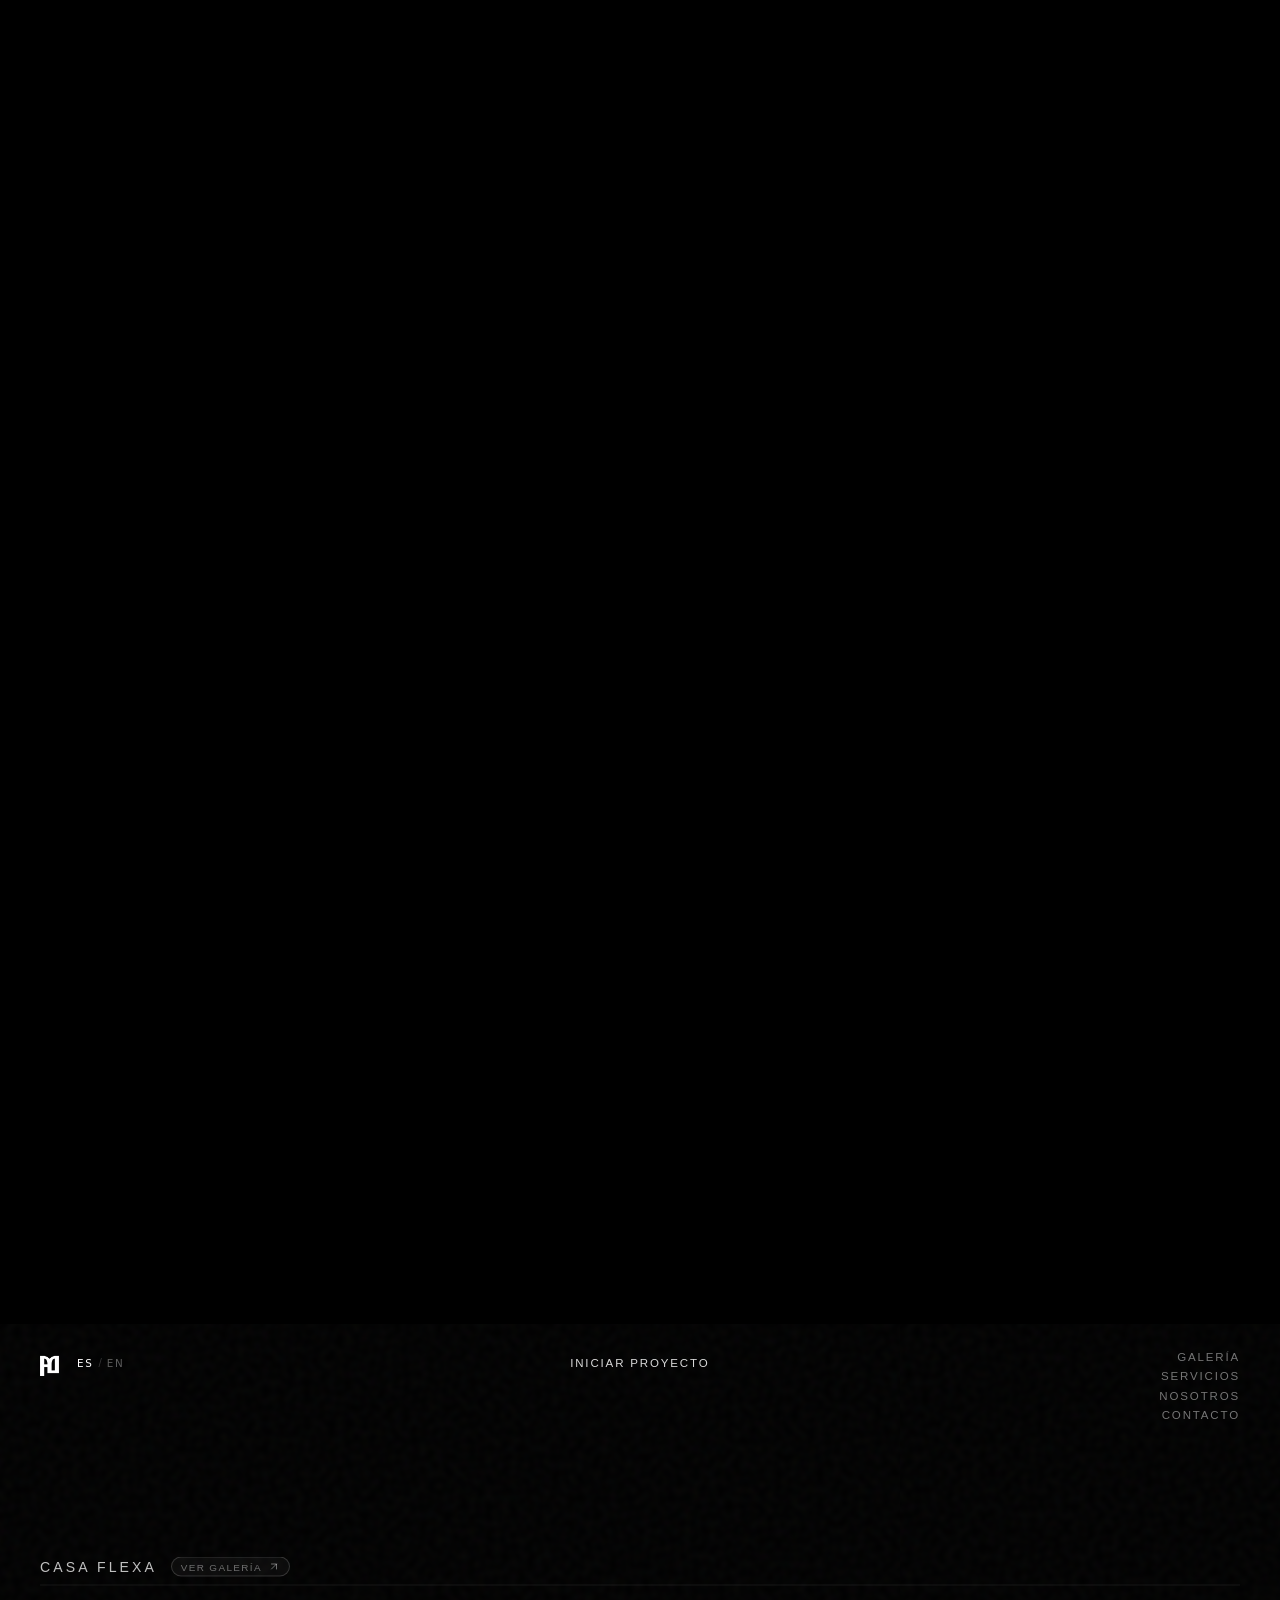
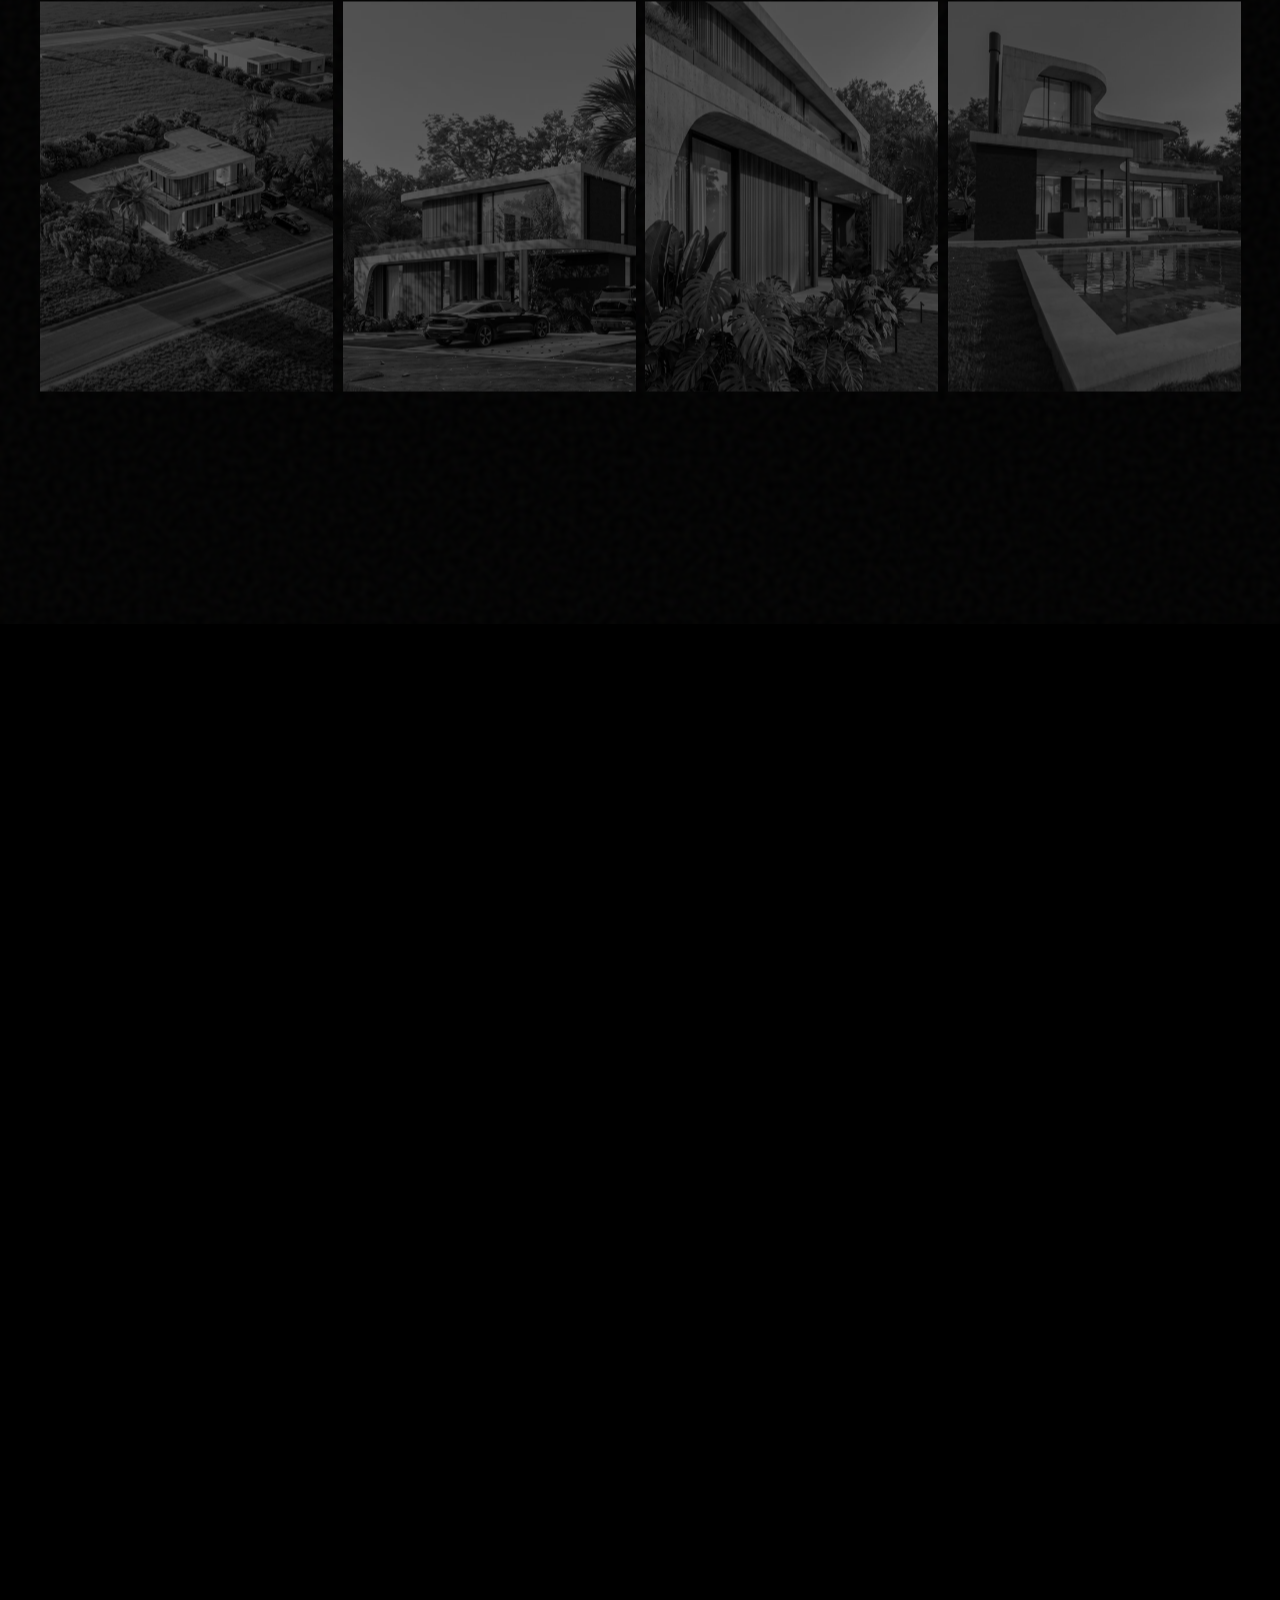
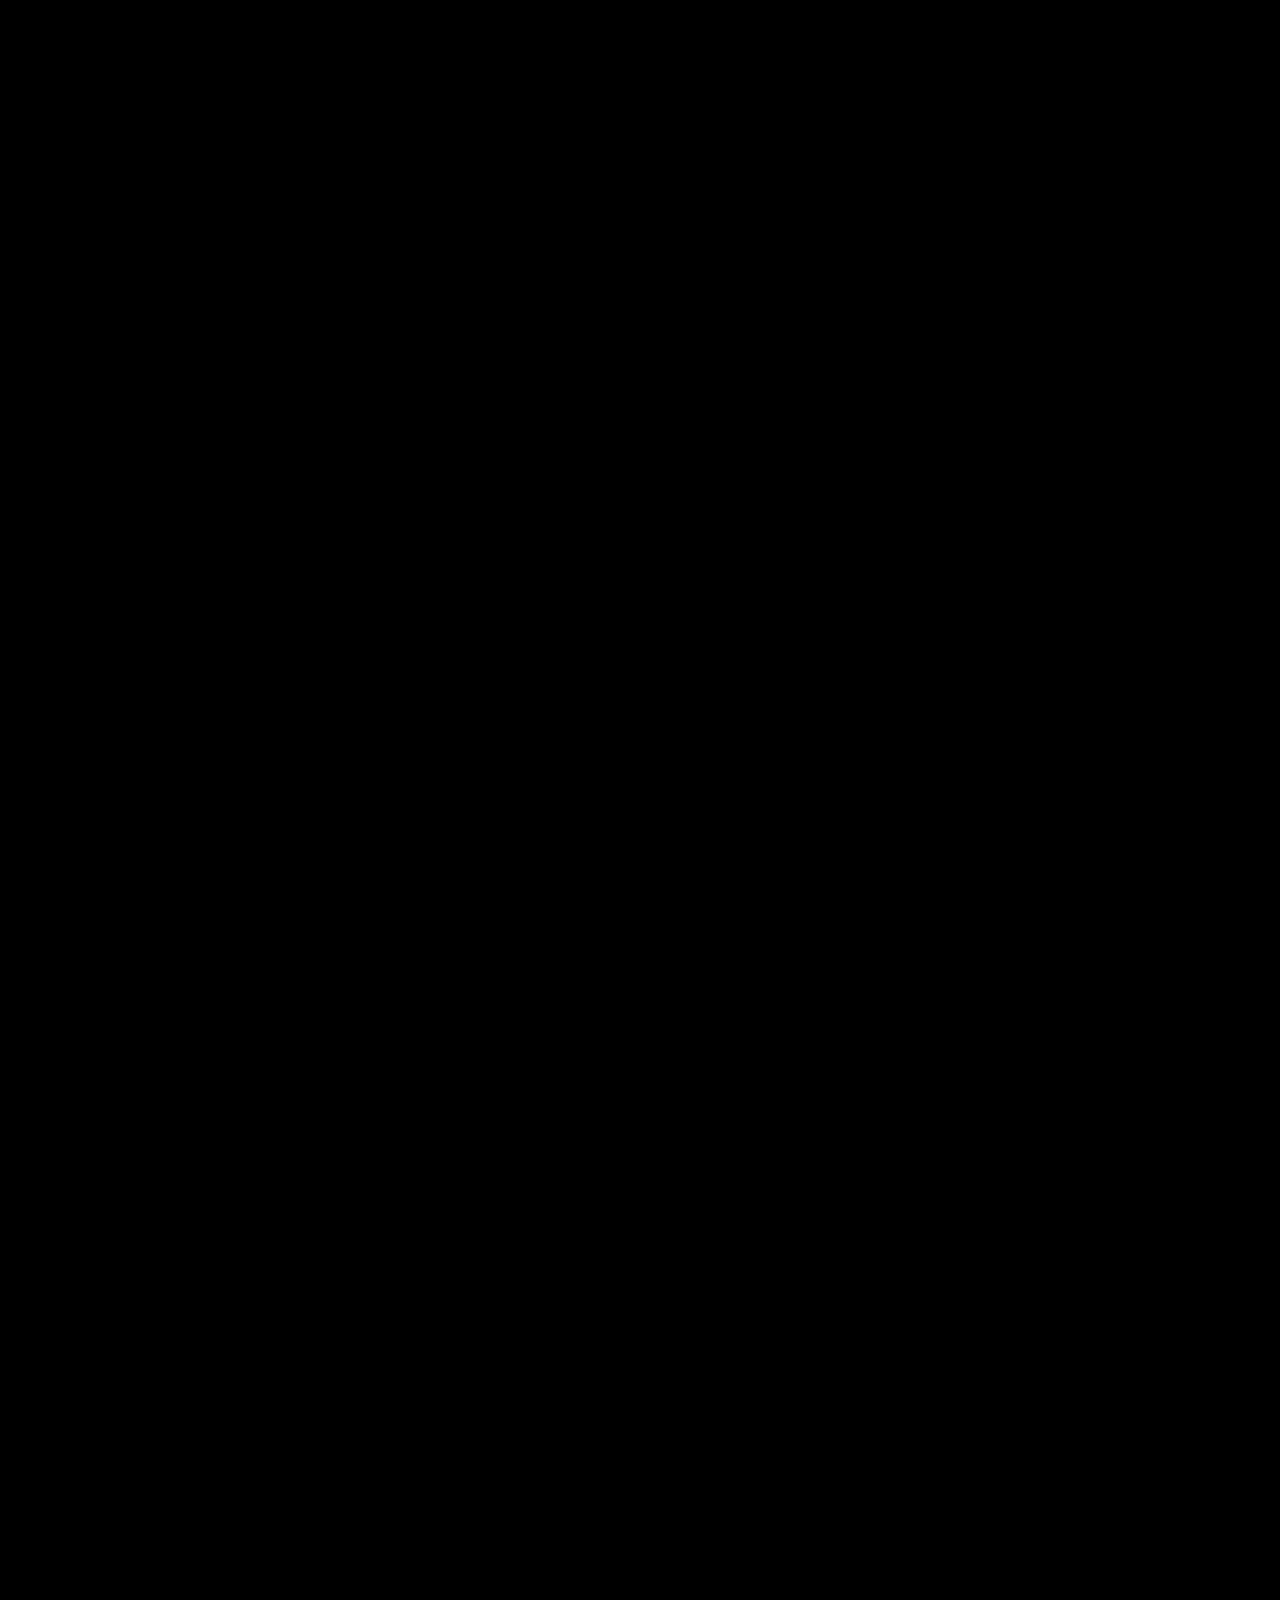
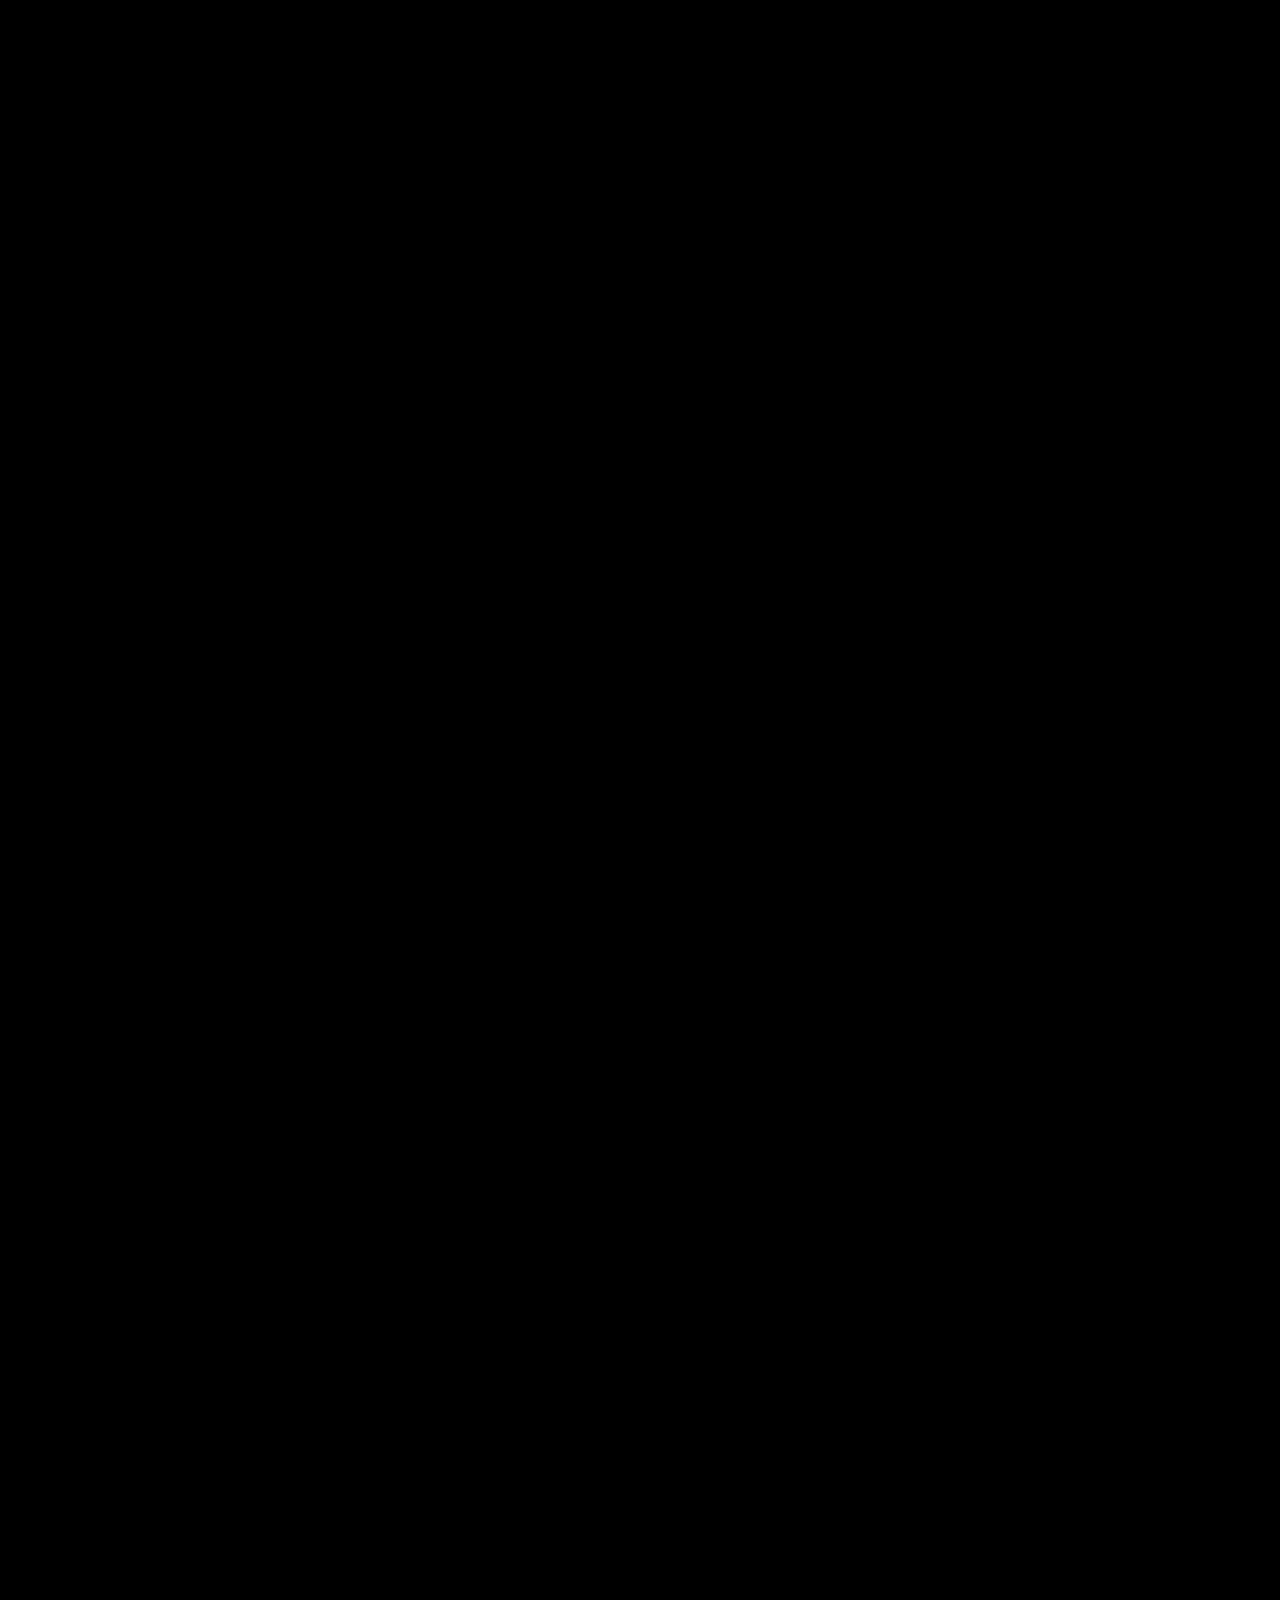
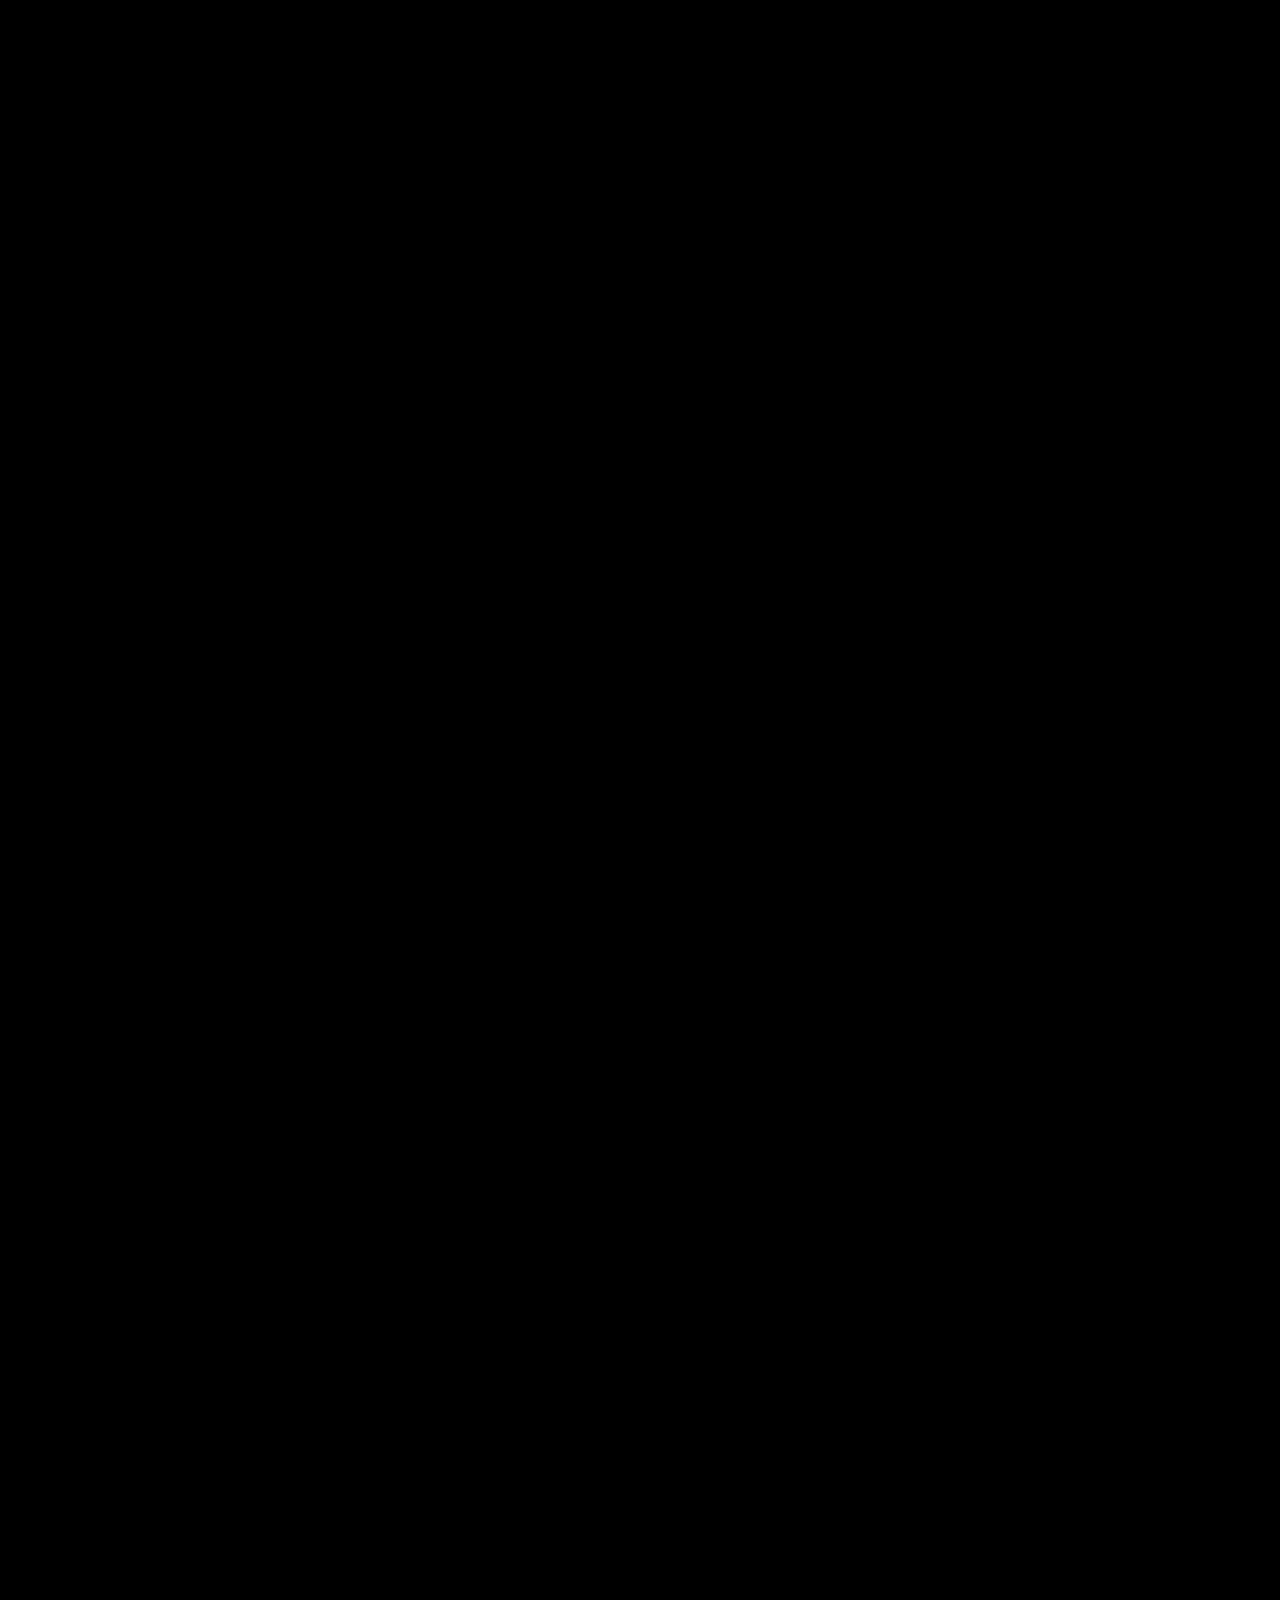
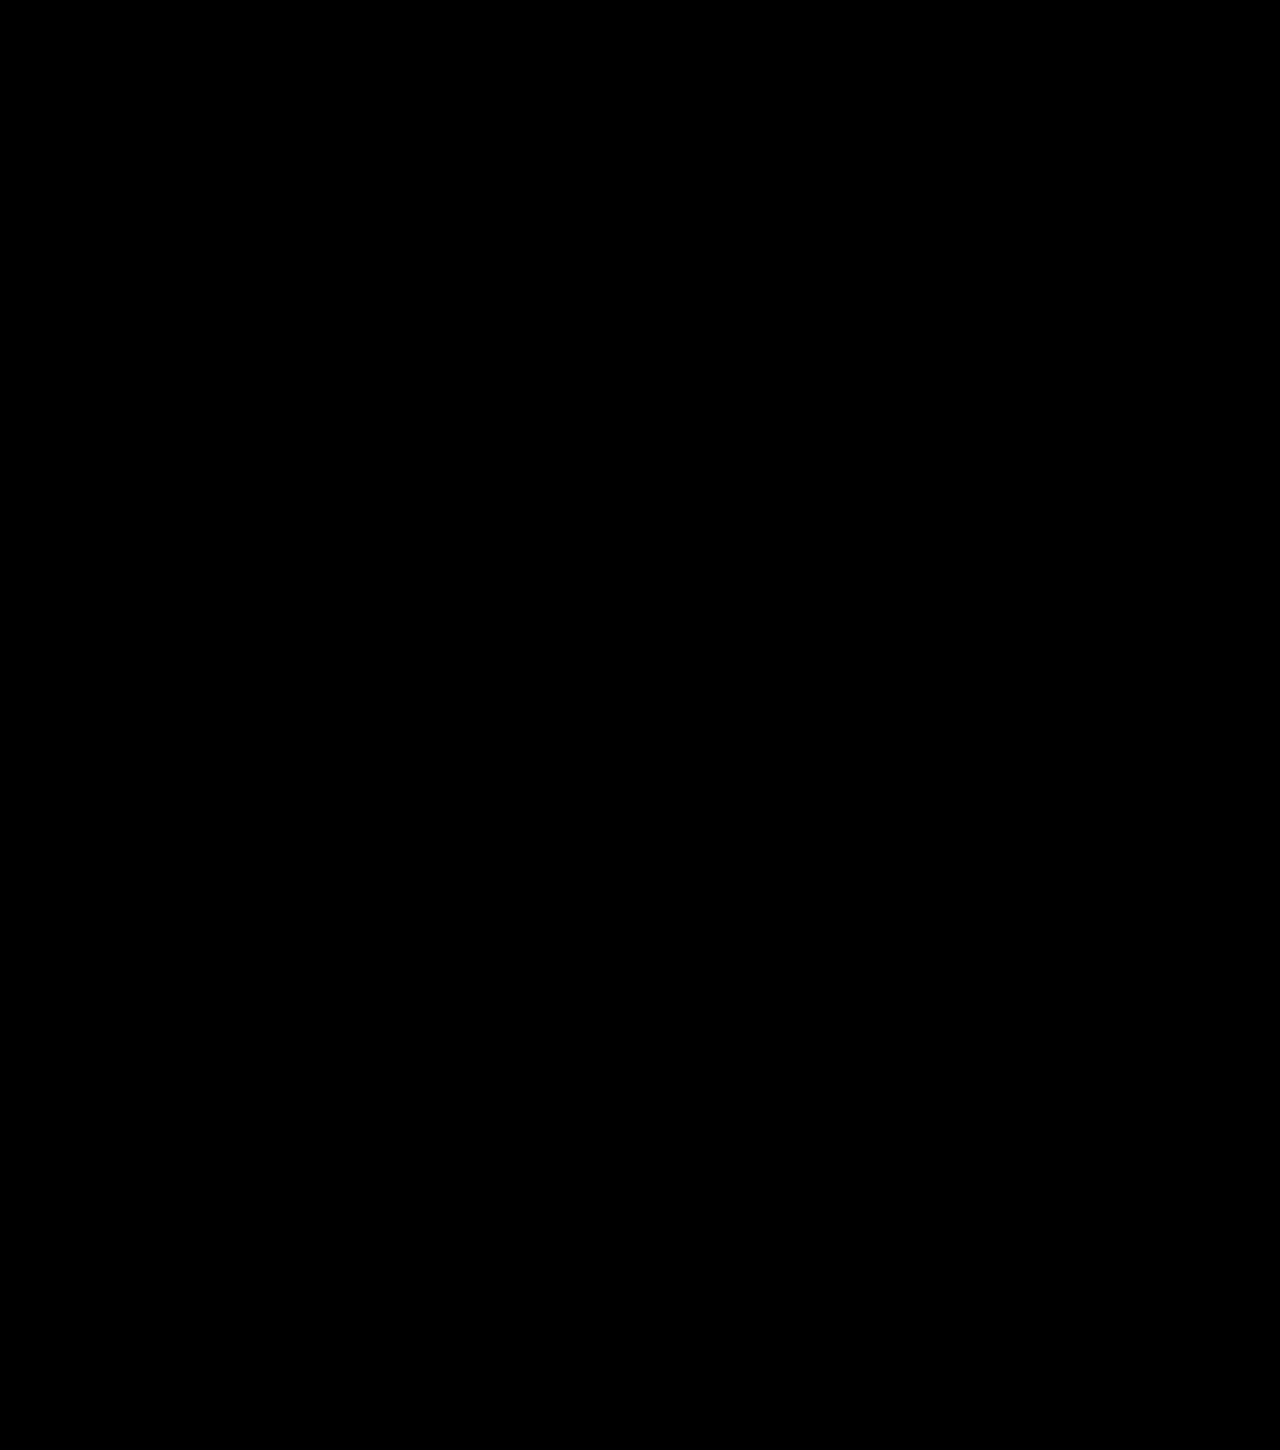
==== commit 599e6ccf: "Smooth scrollytelling wheel glide and site-wide performance audit fixes" ====
--- a/index.html
+++ b/index.html
@@ -15,7 +15,7 @@
   <meta name="description" content="MAD 3D Studio — Visualización Arquitectónica, Render 3D y IA. Mar del Plata, Argentina.">
   <title>MADVIZ — Render · Archviz · IA</title>
   <link rel="icon" type="image/png" href="images/logo-bg.png">
-  <link rel="stylesheet" href="css/styles.css?v=20261001_v3">
+  <link rel="stylesheet" href="css/styles.css?v=20261113_4">
   <style>
     /* Inline fail-safe para garantizar que en móvil NUNCA se muestre Verona aun con caché */
     .video-bg--desktop { display: block; }
@@ -167,12 +167,12 @@
        ============================================ -->
   <div class="fixed-video-bg" aria-hidden="true">
     <!-- Video Desktop (Horizontal 16:9) -->
-    <video class="video-bg video-bg--desktop" autoplay muted loop playsinline webkit-playsinline preload="auto">
-      <source src="images/video/Verona%20para%20sitio%20web.mp4" type="video/mp4">
+    <video class="video-bg video-bg--desktop" autoplay muted loop playsinline webkit-playsinline preload="none">
+      <source data-src="images/video/Verona%20para%20sitio%20web.mp4" type="video/mp4">
     </video>
     <!-- Video Mobile (Vertical 9:16 - Nativas para WEB) -->
-    <video class="video-bg video-bg--mobile" autoplay muted loop playsinline webkit-playsinline preload="auto">
-      <source src="images/video/Nativas%20para%20WEB.mp4" type="video/mp4">
+    <video class="video-bg video-bg--mobile" autoplay muted loop playsinline webkit-playsinline preload="none">
+      <source data-src="images/video/Nativas%20para%20WEB.mp4" type="video/mp4">
     </video>
     <div class="video-bg__overlay"></div>
     <div class="video-bg__grain"></div>
@@ -239,16 +239,16 @@
         </div>
         <div class="project-grid">
           <a href="images/proyectos/01-casa-flexa/render-01.jpg" class="archive-item" data-index="0" aria-label="Casa Flexa — Render 01" data-project-name="Casa Flexa" data-project-url="casa-flexa.html">
-            <img src="images/proyectos/01-casa-flexa/render-01.jpg" alt="Casa Flexa" loading="lazy">
+            <img src="images/thumbs/thumb-01.webp" alt="Casa Flexa" loading="lazy" decoding="async">
           </a>
           <a href="images/proyectos/01-casa-flexa/render-02.jpeg" class="archive-item" data-index="1" aria-label="Casa Flexa — Render 02" data-project-name="Casa Flexa" data-project-url="casa-flexa.html">
-            <img src="images/proyectos/01-casa-flexa/render-02.jpeg" alt="Casa Flexa" loading="lazy">
+            <img src="images/thumbs/thumb-02.webp" alt="Casa Flexa" loading="lazy" decoding="async">
           </a>
           <a href="images/proyectos/01-casa-flexa/render-03.jpeg" class="archive-item" data-index="2" aria-label="Casa Flexa — Render 03" data-project-name="Casa Flexa" data-project-url="casa-flexa.html">
-            <img src="images/proyectos/01-casa-flexa/render-03.jpeg" alt="Casa Flexa" loading="lazy">
+            <img src="images/thumbs/thumb-03.webp" alt="Casa Flexa" loading="lazy" decoding="async">
           </a>
           <a href="images/proyectos/01-casa-flexa/render-04.jpeg" class="archive-item" data-index="3" aria-label="Casa Flexa — Render 04" data-project-name="Casa Flexa" data-project-url="casa-flexa.html">
-            <img src="images/proyectos/01-casa-flexa/render-04.jpeg" alt="Casa Flexa" loading="lazy">
+            <img src="images/thumbs/thumb-04.webp" alt="Casa Flexa" loading="lazy" decoding="async">
           </a>
         </div>
       </div>
@@ -266,16 +266,16 @@
         </div>
         <div class="project-grid">
           <a href="images/proyectos/02-edificio-aura-i/render-05.png" class="archive-item" data-index="4" aria-label="Edificio Aura I — Render 05" data-project-name="Edificio Aura I" data-project-url="edificio-aura-i.html">
-            <img src="images/proyectos/02-edificio-aura-i/render-05.png" alt="Edificio Aura I" loading="lazy">
+            <img src="images/thumbs/thumb-05.webp" alt="Edificio Aura I" loading="lazy" decoding="async">
           </a>
           <a href="images/proyectos/02-edificio-aura-i/render-06.png" class="archive-item" data-index="5" aria-label="Edificio Aura I — Render 06" data-project-name="Edificio Aura I" data-project-url="edificio-aura-i.html">
-            <img src="images/proyectos/02-edificio-aura-i/render-06.png" alt="Edificio Aura I" loading="lazy">
+            <img src="images/thumbs/thumb-06.webp" alt="Edificio Aura I" loading="lazy" decoding="async">
           </a>
           <a href="images/proyectos/02-edificio-aura-i/render-07.png" class="archive-item" data-index="6" aria-label="Edificio Aura I — Render 07" data-project-name="Edificio Aura I" data-project-url="edificio-aura-i.html">
-            <img src="images/proyectos/02-edificio-aura-i/render-07.png" alt="Edificio Aura I" loading="lazy">
+            <img src="images/thumbs/thumb-07.webp" alt="Edificio Aura I" loading="lazy" decoding="async">
           </a>
           <a href="images/proyectos/02-edificio-aura-i/render-08.png" class="archive-item" data-index="7" aria-label="Edificio Aura I — Render 08" data-project-name="Edificio Aura I" data-project-url="edificio-aura-i.html">
-            <img src="images/proyectos/02-edificio-aura-i/render-08.png" alt="Edificio Aura I" loading="lazy">
+            <img src="images/thumbs/thumb-08.webp" alt="Edificio Aura I" loading="lazy" decoding="async">
           </a>
         </div>
       </div>
@@ -293,16 +293,16 @@
         </div>
         <div class="project-grid">
           <a href="images/proyectos/03-edificio-verona/render-09.jpeg" class="archive-item" data-index="8" aria-label="Edificio Verona — Render 09" data-project-name="Edificio Verona" data-project-url="edificio-verona.html">
-            <img src="images/proyectos/03-edificio-verona/render-09.jpeg" alt="Edificio Verona" loading="lazy">
+            <img src="images/thumbs/thumb-09.webp" alt="Edificio Verona" loading="lazy" decoding="async">
           </a>
           <a href="images/proyectos/03-edificio-verona/render-10.jpeg" class="archive-item" data-index="9" aria-label="Edificio Verona — Render 10" data-project-name="Edificio Verona" data-project-url="edificio-verona.html">
-            <img src="images/proyectos/03-edificio-verona/render-10.jpeg" alt="Edificio Verona" loading="lazy">
+            <img src="images/thumbs/thumb-10.webp" alt="Edificio Verona" loading="lazy" decoding="async">
           </a>
           <a href="images/proyectos/03-edificio-verona/render-11.jpg" class="archive-item" data-index="10" aria-label="Edificio Verona — Render 11" data-project-name="Edificio Verona" data-project-url="edificio-verona.html">
-            <img src="images/proyectos/03-edificio-verona/render-11.jpg" alt="Edificio Verona" loading="lazy">
+            <img src="images/thumbs/thumb-11.webp" alt="Edificio Verona" loading="lazy" decoding="async">
           </a>
           <a href="images/proyectos/03-edificio-verona/render-12.jpeg" class="archive-item" data-index="11" aria-label="Edificio Verona — Render 12" data-project-name="Edificio Verona" data-project-url="edificio-verona.html">
-            <img src="images/proyectos/03-edificio-verona/render-12.jpeg" alt="Edificio Verona" loading="lazy">
+            <img src="images/thumbs/thumb-12.webp" alt="Edificio Verona" loading="lazy" decoding="async">
           </a>
         </div>
       </div>
@@ -320,16 +320,16 @@
         </div>
         <div class="project-grid">
           <a href="images/proyectos/04-viviendas-chiuso/render-13.jpeg" class="archive-item" data-index="12" aria-label="Viviendas Chiuso — Render 13" data-project-name="Viviendas Chiuso" data-project-url="viviendas-chiuso.html">
-            <img src="images/proyectos/04-viviendas-chiuso/render-13.jpeg" alt="Viviendas Chiuso" loading="lazy">
+            <img src="images/thumbs/thumb-13.webp" alt="Viviendas Chiuso" loading="lazy" decoding="async">
           </a>
           <a href="images/proyectos/04-viviendas-chiuso/render-14.jpeg" class="archive-item" data-index="13" aria-label="Viviendas Chiuso — Render 14" data-project-name="Viviendas Chiuso" data-project-url="viviendas-chiuso.html">
-            <img src="images/proyectos/04-viviendas-chiuso/render-14.jpeg" alt="Viviendas Chiuso" loading="lazy">
+            <img src="images/thumbs/thumb-14.webp" alt="Viviendas Chiuso" loading="lazy" decoding="async">
           </a>
           <a href="images/proyectos/04-viviendas-chiuso/render-15.jpeg" class="archive-item" data-index="14" aria-label="Viviendas Chiuso — Render 15" data-project-name="Viviendas Chiuso" data-project-url="viviendas-chiuso.html">
-            <img src="images/proyectos/04-viviendas-chiuso/render-15.jpeg" alt="Viviendas Chiuso" loading="lazy">
+            <img src="images/thumbs/thumb-15.webp" alt="Viviendas Chiuso" loading="lazy" decoding="async">
           </a>
           <a href="images/proyectos/04-viviendas-chiuso/render-16.jpeg" class="archive-item" data-index="15" aria-label="Viviendas Chiuso — Render 16" data-project-name="Viviendas Chiuso" data-project-url="viviendas-chiuso.html">
-            <img src="images/proyectos/04-viviendas-chiuso/render-16.jpeg" alt="Viviendas Chiuso" loading="lazy">
+            <img src="images/thumbs/thumb-16.webp" alt="Viviendas Chiuso" loading="lazy" decoding="async">
           </a>
         </div>
       </div>
@@ -347,16 +347,16 @@
         </div>
         <div class="project-grid">
           <a href="images/proyectos/05-edificio-ankara%20ii/render-17.jpg" class="archive-item" data-index="16" aria-label="Edificio Ankara II — Render 17" data-project-name="Edificio Ankara II" data-project-url="edificio-ankara-ii.html">
-            <img src="images/proyectos/05-edificio-ankara%20ii/render-17.jpg" alt="Edificio Ankara II" loading="lazy">
+            <img src="images/thumbs/thumb-17.webp" alt="Edificio Ankara II" loading="lazy" decoding="async">
           </a>
           <a href="images/proyectos/05-edificio-ankara%20ii/render-18.jpg" class="archive-item" data-index="17" aria-label="Edificio Ankara II — Render 18" data-project-name="Edificio Ankara II" data-project-url="edificio-ankara-ii.html">
-            <img src="images/proyectos/05-edificio-ankara%20ii/render-18.jpg" alt="Edificio Ankara II" loading="lazy">
+            <img src="images/thumbs/thumb-18.webp" alt="Edificio Ankara II" loading="lazy" decoding="async">
           </a>
           <a href="images/proyectos/05-edificio-ankara%20ii/render-19.jpg" class="archive-item" data-index="18" aria-label="Edificio Ankara II — Render 19" data-project-name="Edificio Ankara II" data-project-url="edificio-ankara-ii.html">
-            <img src="images/proyectos/05-edificio-ankara%20ii/render-19.jpg" alt="Edificio Ankara II" loading="lazy">
+            <img src="images/thumbs/thumb-19.webp" alt="Edificio Ankara II" loading="lazy" decoding="async">
           </a>
           <a href="images/proyectos/05-edificio-ankara%20ii/render-20.jpg" class="archive-item" data-index="19" aria-label="Edificio Ankara II — Render 20" data-project-name="Edificio Ankara II" data-project-url="edificio-ankara-ii.html">
-            <img src="images/proyectos/05-edificio-ankara%20ii/render-20.jpg" alt="Edificio Ankara II" loading="lazy">
+            <img src="images/thumbs/thumb-20.webp" alt="Edificio Ankara II" loading="lazy" decoding="async">
           </a>
         </div>
       </div>
@@ -460,6 +460,6 @@
   <!-- GSAP Core & ScrollTrigger (locales) -->
   <script src="js/gsap.min.js"></script>
   <script src="js/ScrollTrigger.min.js"></script>
-  <script src="js/main.js?v=20261001_v3"></script>
+  <script src="js/main.js?v=20261113_4"></script>
 </body>
 </html>
--- a/css/styles.css
+++ b/css/styles.css
@@ -441,7 +441,7 @@
   pointer-events: none;
   z-index: 2;
   opacity: 0.045; /* Muy sutil */
-  background-image: url("data:image/svg+xml,%3Csvg viewBox='0 0 200 200' xmlns='http://www.w3.org/2000/svg'%3E%3Cfilter id='noiseFilter'%3E%3CfeTurbulence type='fractalNoise' baseFrequency='0.8' numOctaves='3' stitchTiles='stitch'/%3E%3C/filter%3E%3Crect width='100%25' height='100%25' filter='url(%23noiseFilter)'/%3E%3C/svg%3E");
+  background-image: url("data:image/svg+xml,%3Csvg viewBox='0 0 128 128' xmlns='http://www.w3.org/2000/svg'%3E%3Cfilter id='noiseFilter'%3E%3CfeTurbulence type='fractalNoise' baseFrequency='0.85' numOctaves='1' stitchTiles='stitch'/%3E%3C/filter%3E%3Crect width='100%25' height='100%25' filter='url(%23noiseFilter)'/%3E%3C/svg%3E");
   background-repeat: repeat;
 }
 
@@ -465,10 +465,10 @@
     pointer-events: none;
     z-index: 9999;
     transform: translate(-50%, -50%);
-    transition: opacity 0.25s ease, transform 0.22s var(--ease-fluid);
+    transition: opacity 0.25s ease;
     mix-blend-mode: difference;
     opacity: 0;
-    will-change: left, top, transform, opacity;
+    will-change: transform, opacity;
   }
 
   .cursor-dot.is-active {
@@ -477,7 +477,7 @@
 
   /* Al posarse sobre enlaces o elementos interactivos: el punto se expande con inversión difference */
   .cursor-dot.is-hovering {
-    transform: translate(-50%, -50%) scale(2.8);
+    /* escala interpolada vía transform en main.js para evitar layout thrashing */
   }
 
   .cursor-dot.is-hidden {
@@ -498,7 +498,7 @@
     transform: translate(-50%, -50%);
     mix-blend-mode: difference;
     opacity: 0;
-    will-change: left, top, transform, opacity;
+    will-change: transform, opacity;
   }
 }
 
@@ -1017,9 +1017,9 @@
   height: 100%;
   object-fit: cover;
   display: block;
-  filter: grayscale(100%) brightness(0.5);
-  will-change: filter, transform;
-  transition: transform 0.4s var(--ease-std);
+  opacity: 0.45;
+  will-change: opacity, transform;
+  transition: transform 0.45s var(--ease-std);
 }
 
 .project-grid .archive-item:hover img {
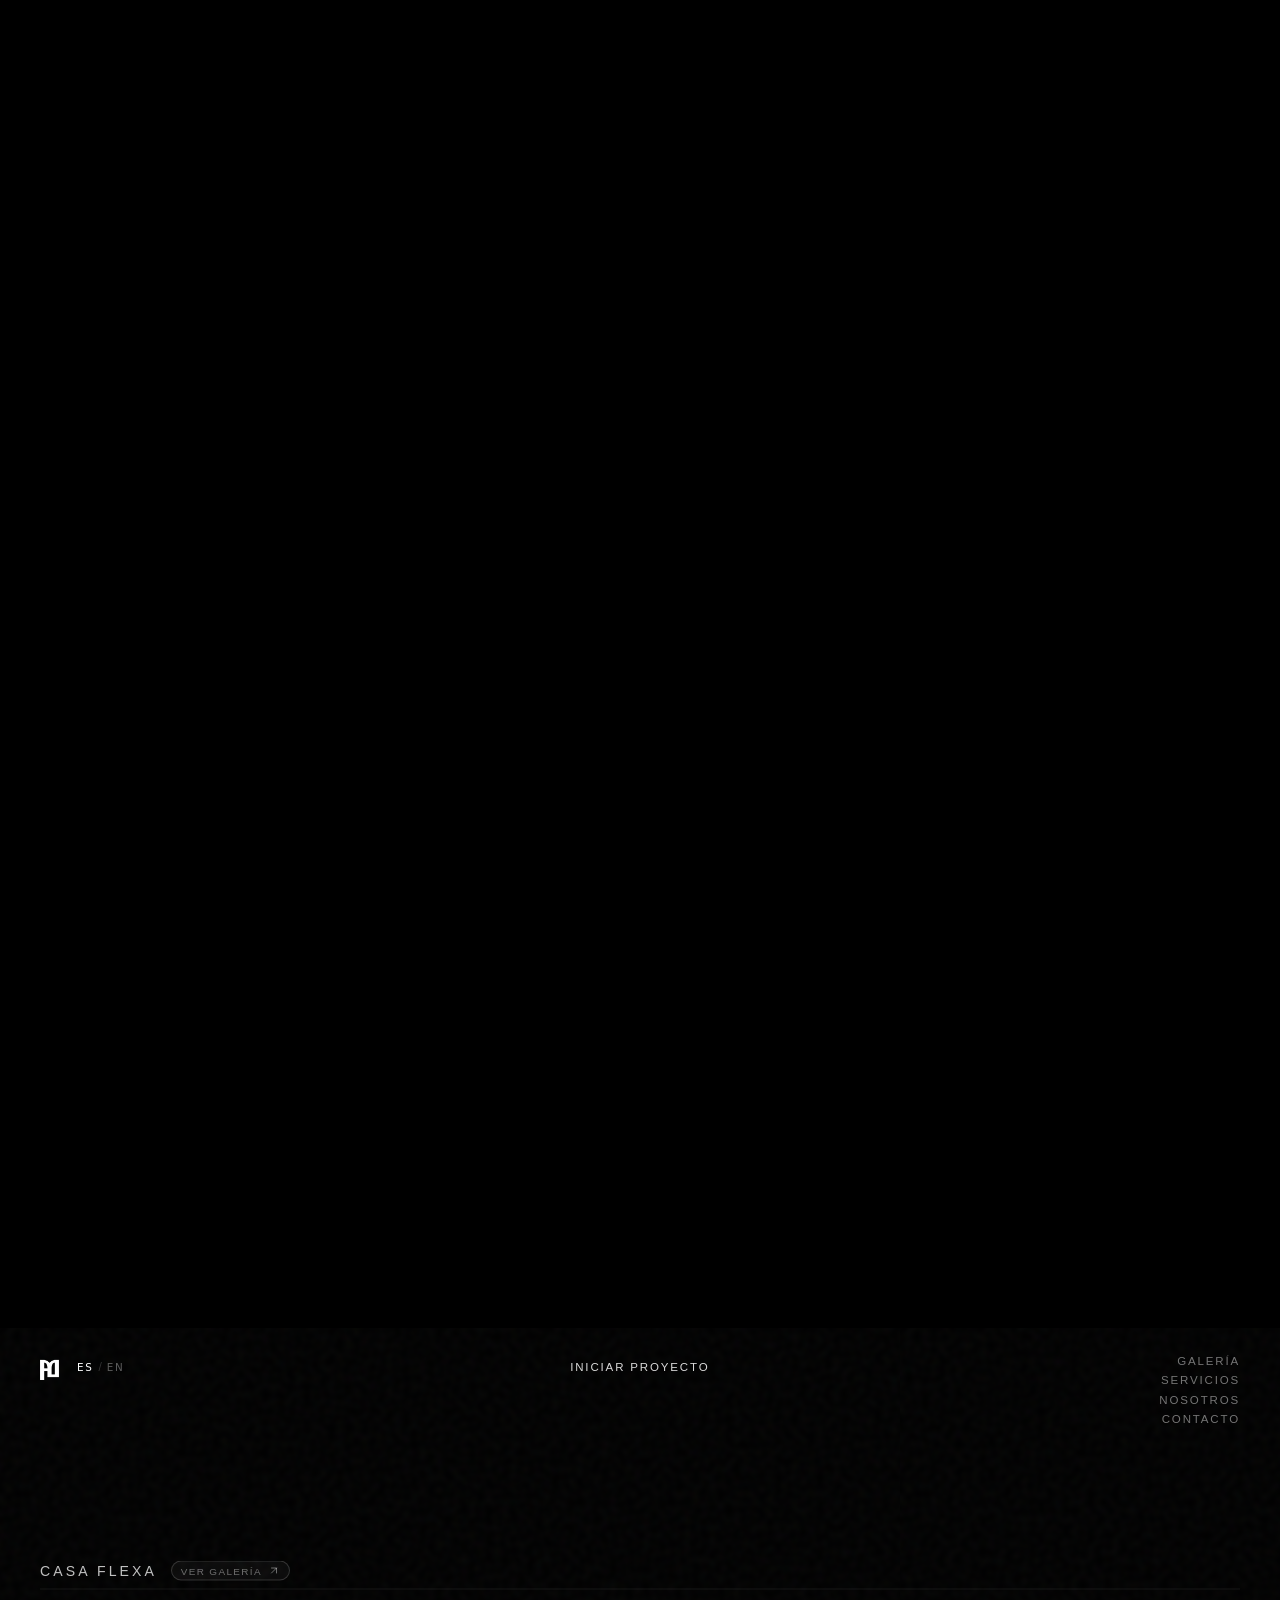
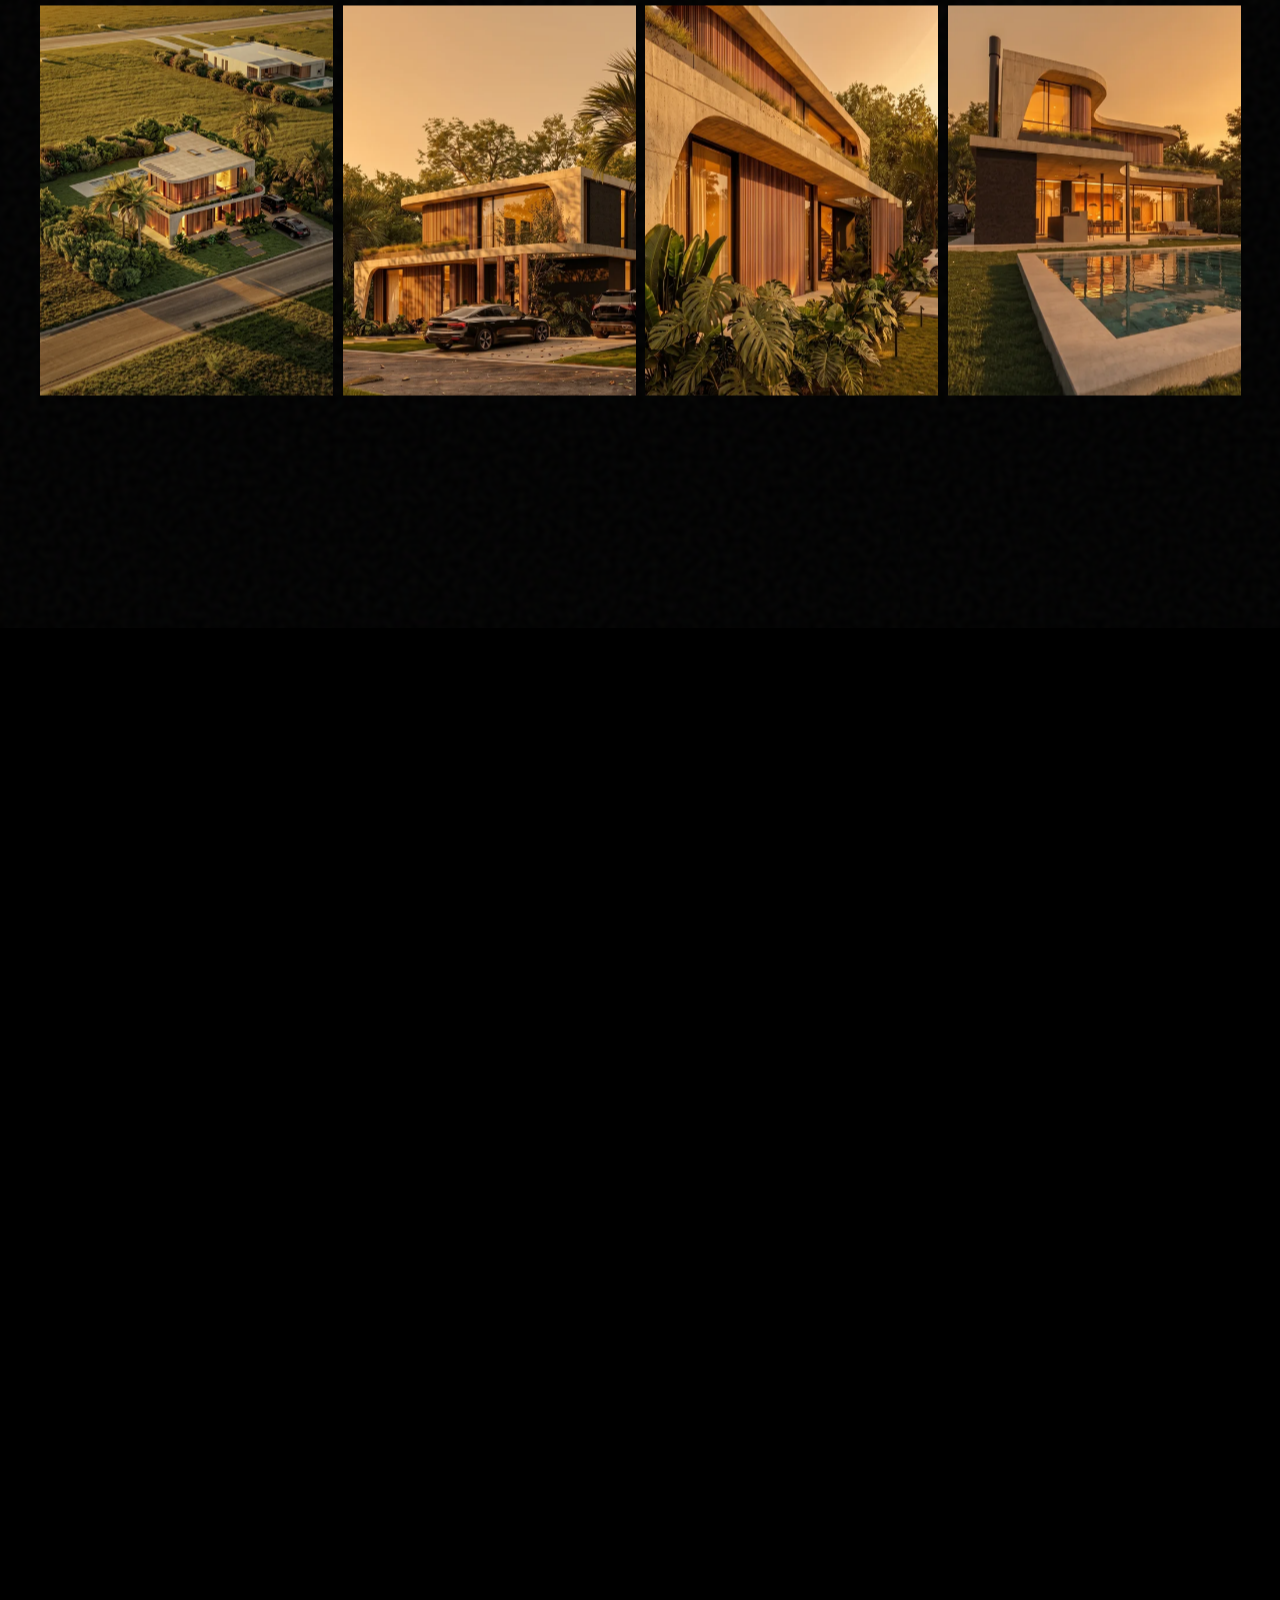
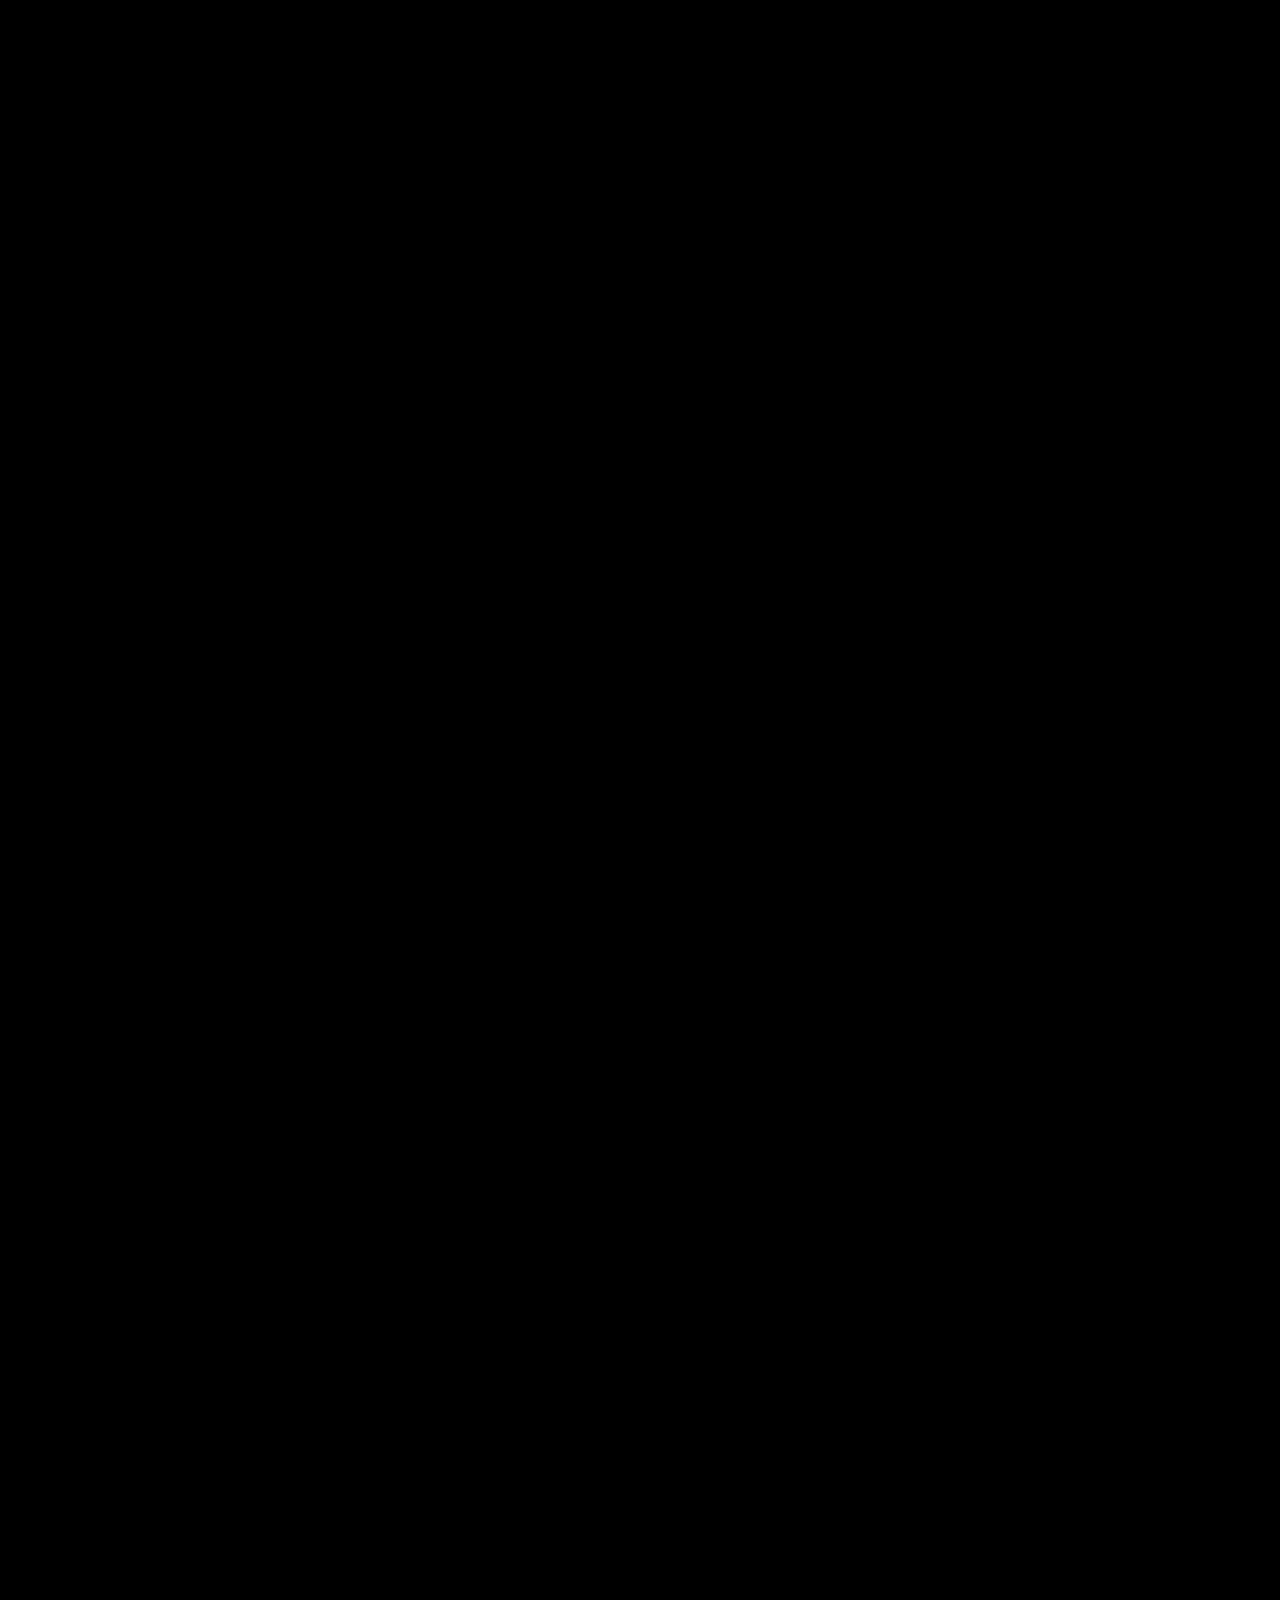
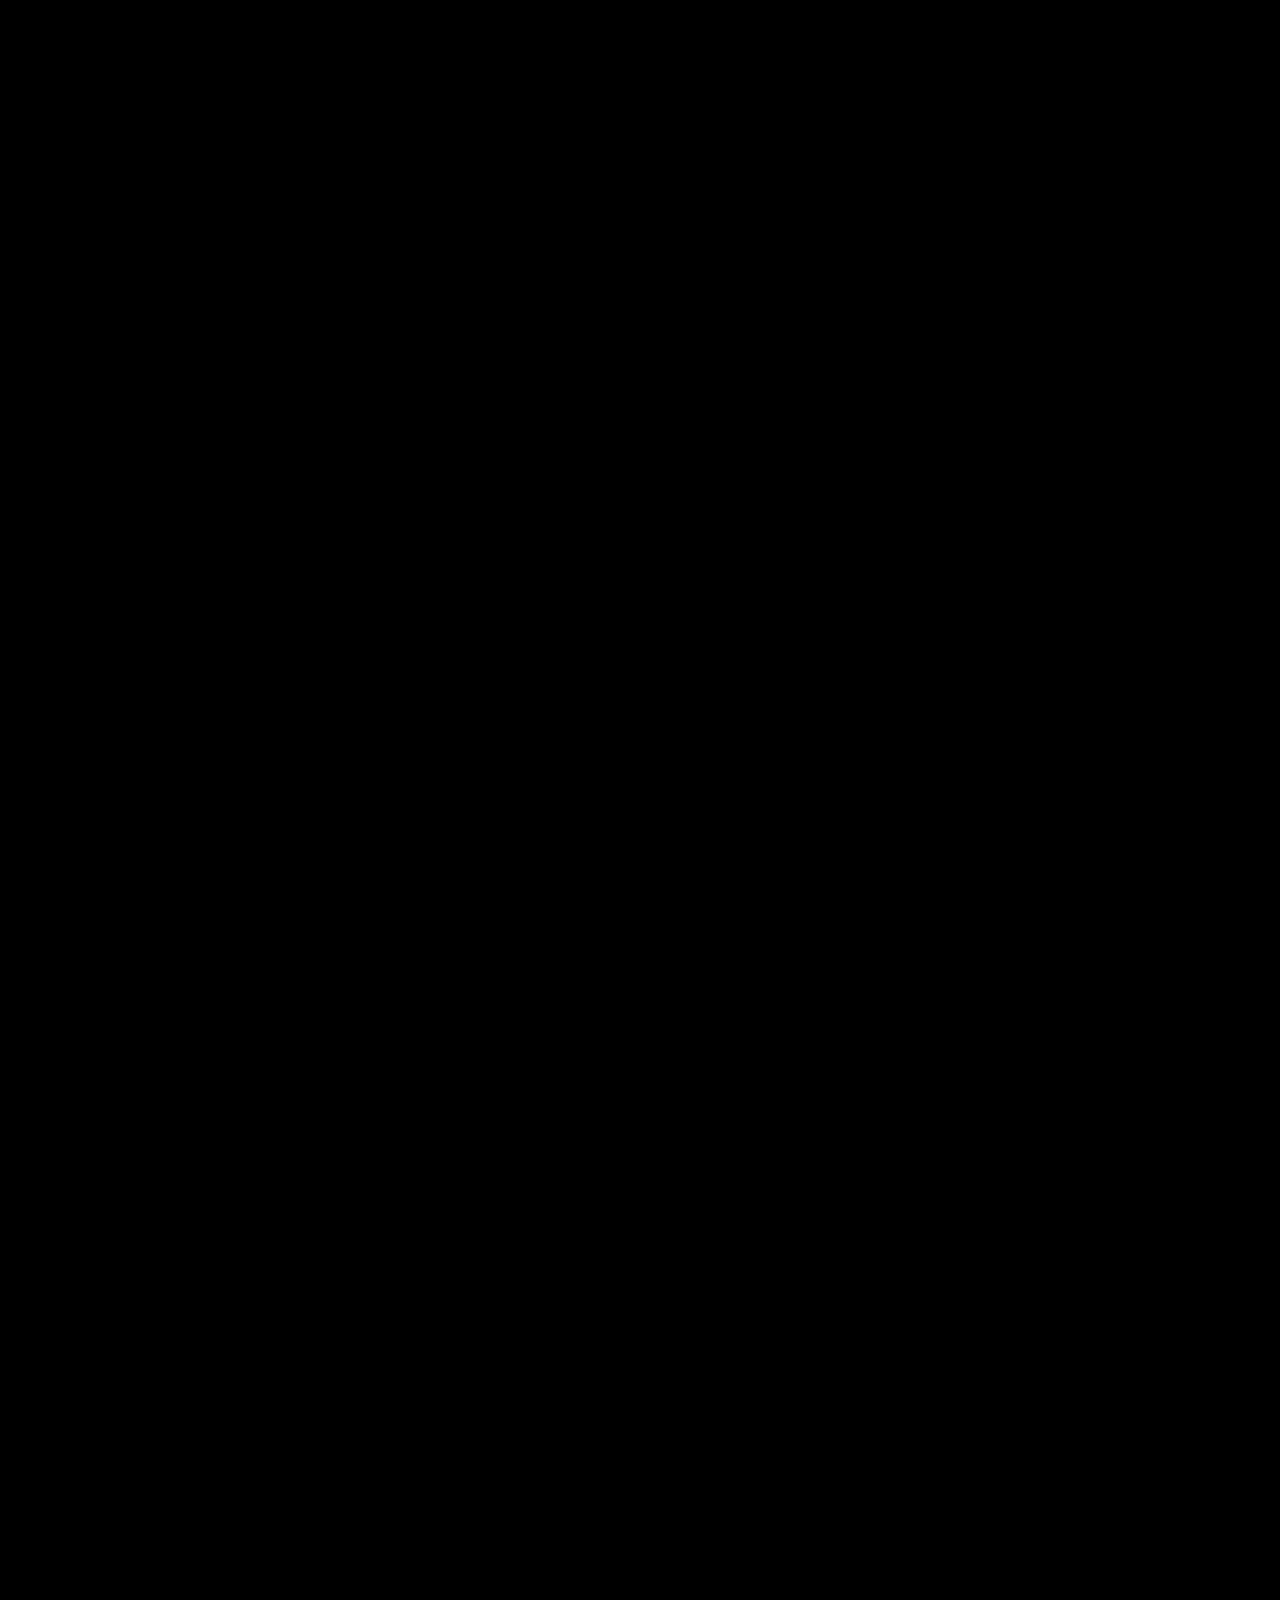
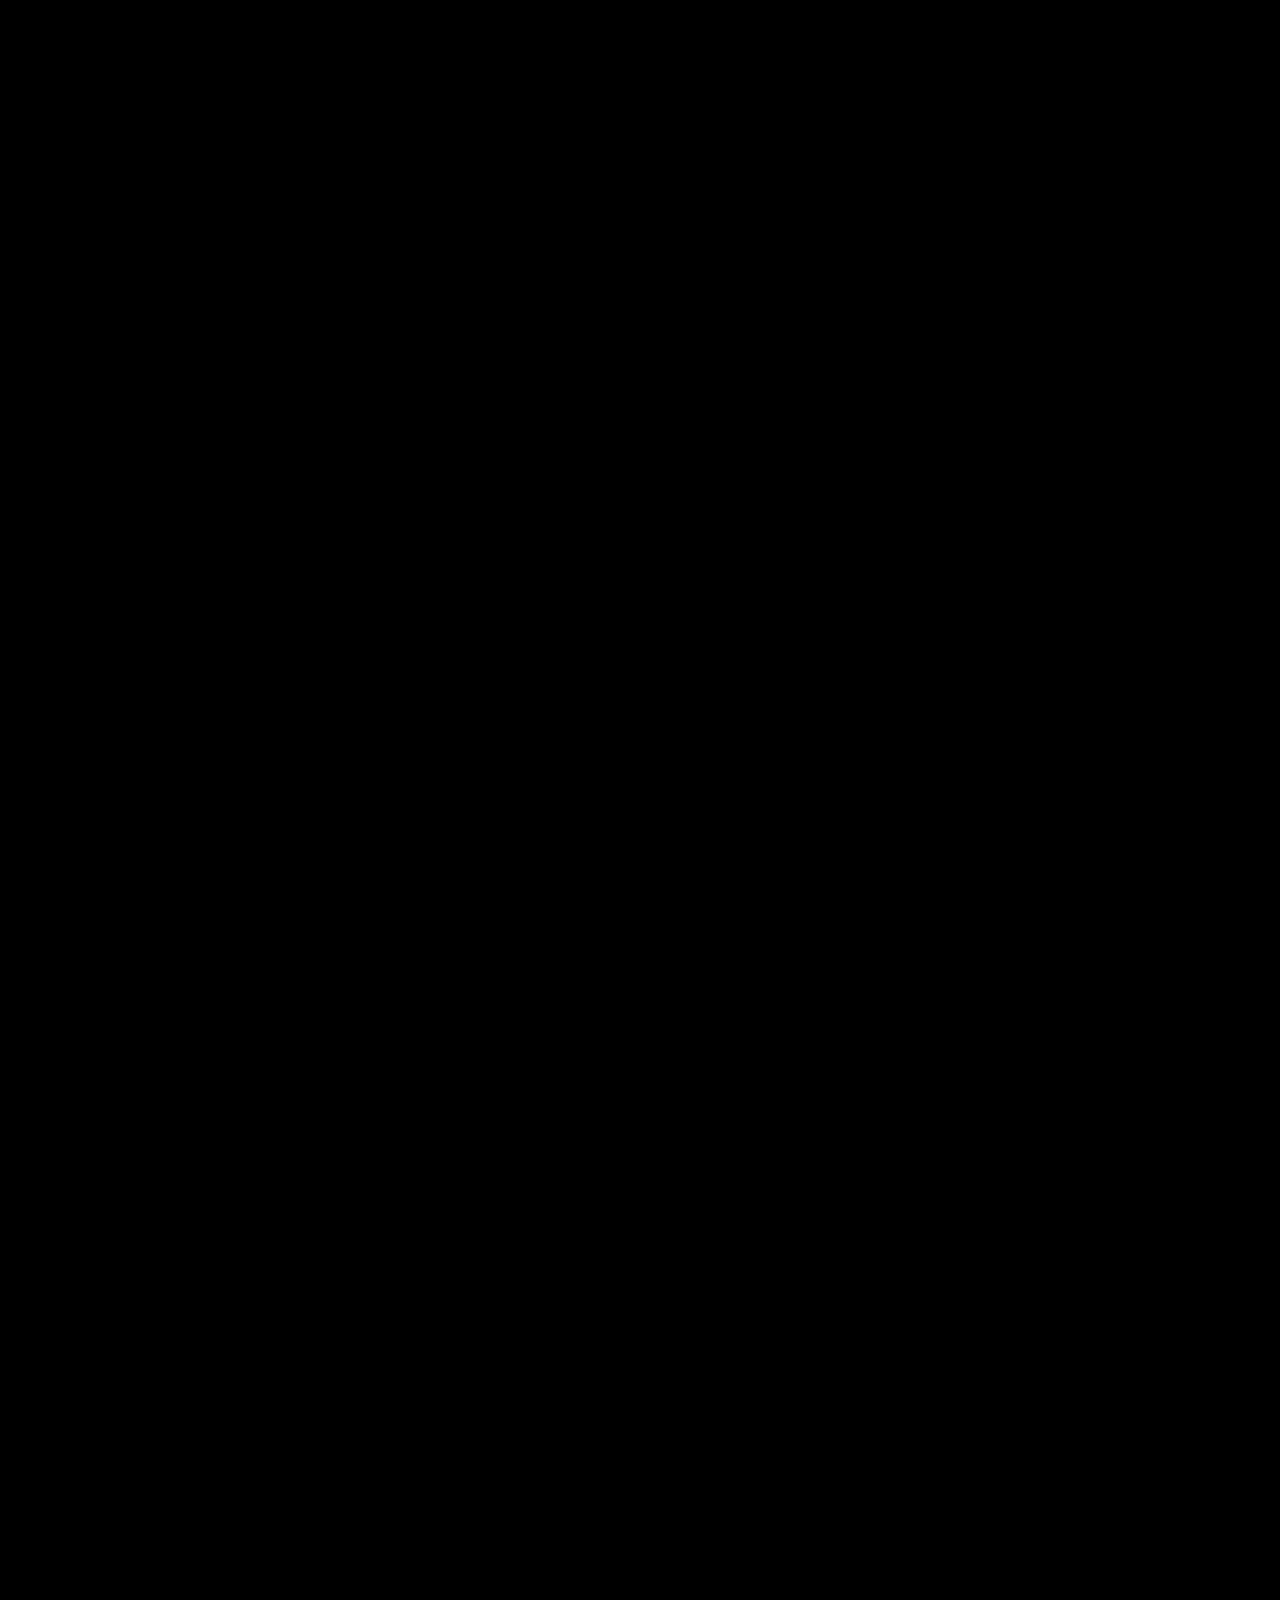
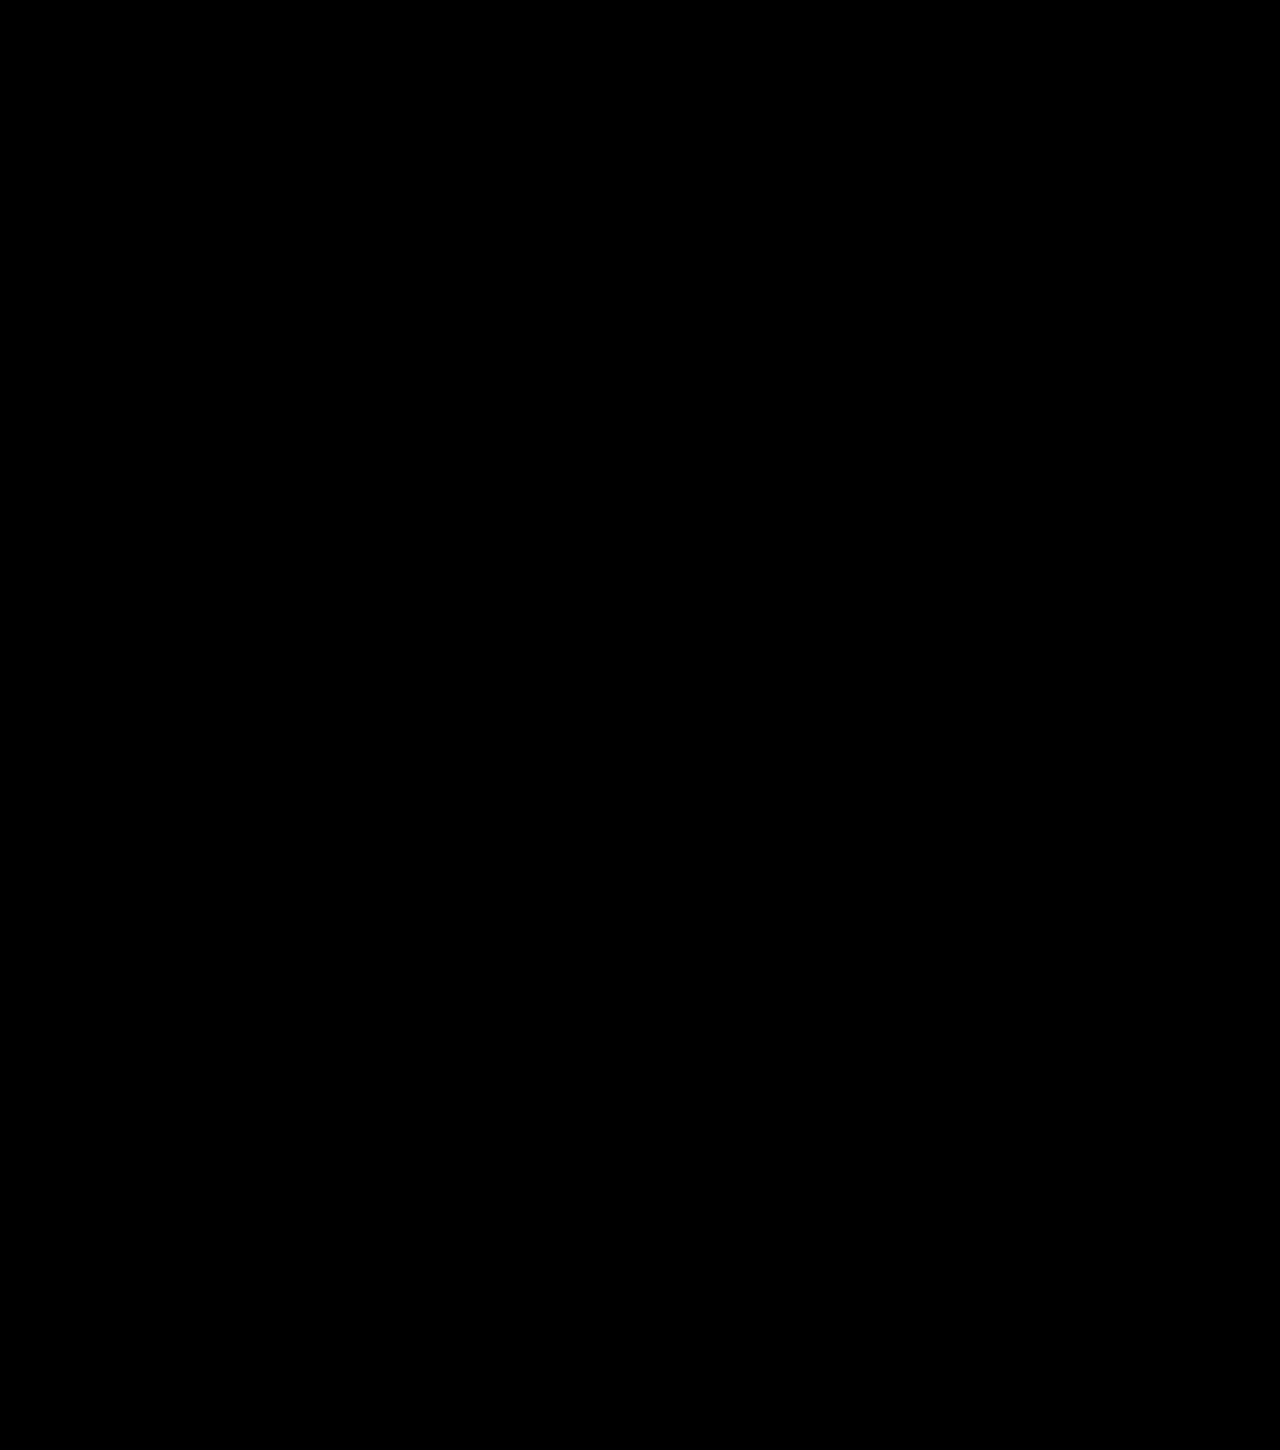
==== commit 57409dcb: "Add staggered blur-to-focus and scale entrance for featured projects" ====
--- a/index.html
+++ b/index.html
@@ -15,7 +15,7 @@
   <meta name="description" content="MAD 3D Studio — Visualización Arquitectónica, Render 3D y IA. Mar del Plata, Argentina.">
   <title>MADVIZ — Render · Archviz · IA</title>
   <link rel="icon" type="image/png" href="images/logo-bg.png">
-  <link rel="stylesheet" href="css/styles.css?v=20261113_4">
+  <link rel="stylesheet" href="css/styles.css?v=20261113_5">
   <style>
     /* Inline fail-safe para garantizar que en móvil NUNCA se muestre Verona aun con caché */
     .video-bg--desktop { display: block; }
@@ -460,6 +460,6 @@
   <!-- GSAP Core & ScrollTrigger (locales) -->
   <script src="js/gsap.min.js"></script>
   <script src="js/ScrollTrigger.min.js"></script>
-  <script src="js/main.js?v=20261113_4"></script>
+  <script src="js/main.js?v=20261113_5"></script>
 </body>
 </html>
--- a/css/styles.css
+++ b/css/styles.css
@@ -1018,7 +1018,7 @@
   object-fit: cover;
   display: block;
   opacity: 0.45;
-  will-change: opacity, transform;
+  will-change: opacity, transform, filter;
   transition: transform 0.45s var(--ease-std);
 }
 
